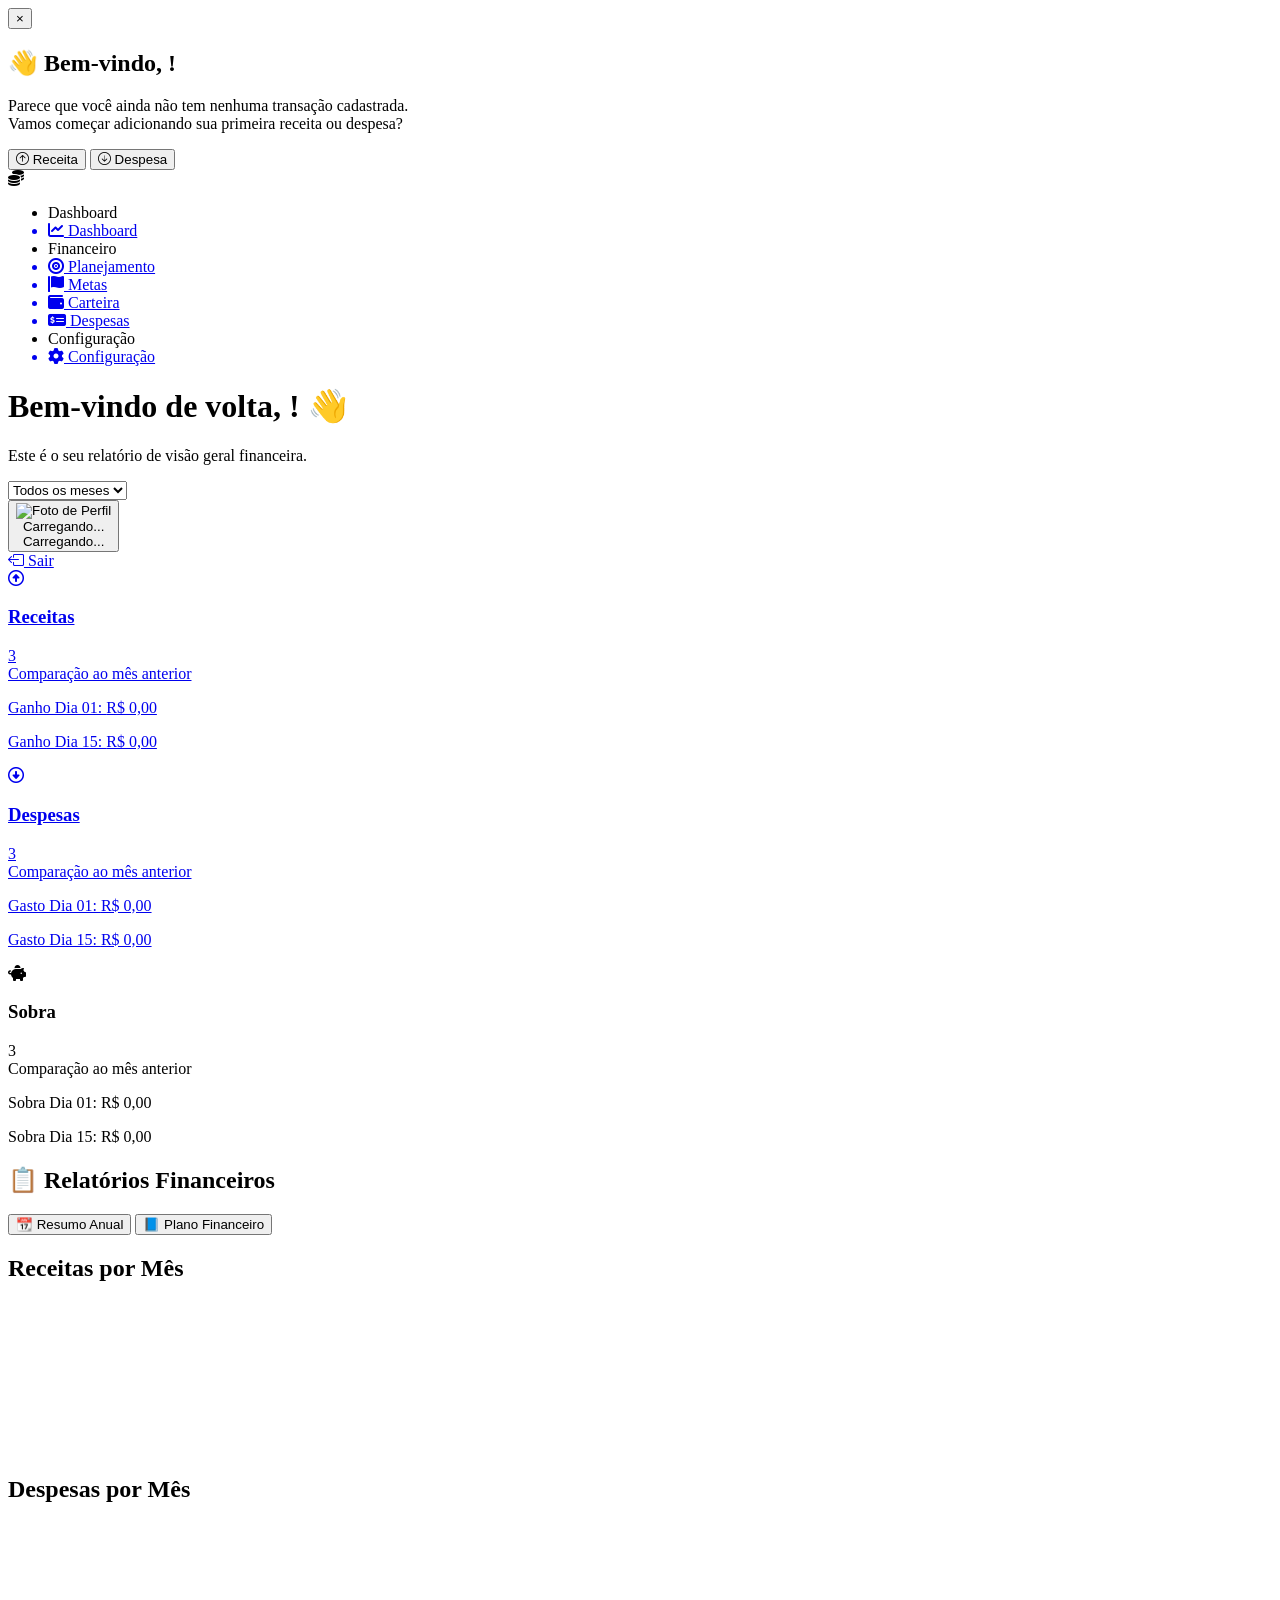
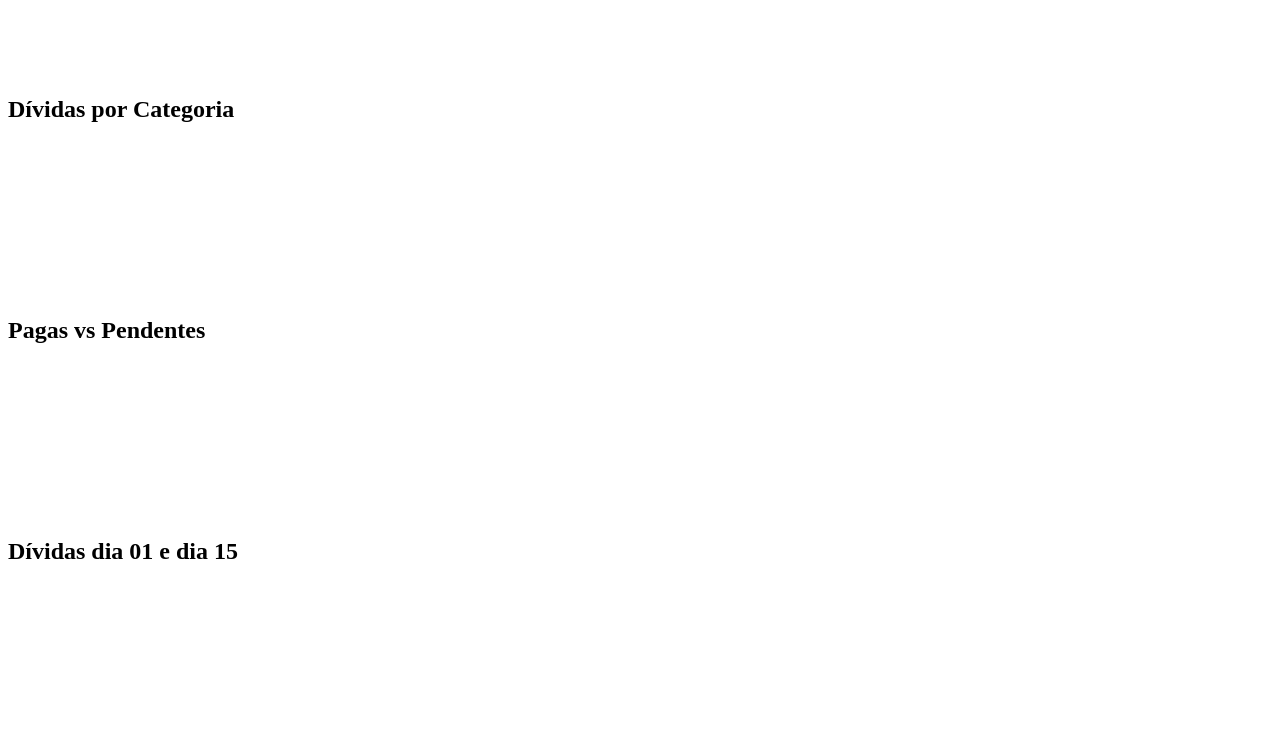
==== dashboard/index.html @ dbe2b2bb "fix: adicionando metas ao sidebar" ====
<!DOCTYPE html>
<html lang="pt-BR">

<head>
  <meta charset="UTF-8" />
  <meta name="viewport" content="width=device-width, initial-scale=1.0" />
  <title>Finance Dashboard</title>
  <script src="https://cdn.tailwindcss.com"></script>
  <script src="https://cdn.jsdelivr.net/npm/chart.js"></script>
  <script src="https://cdn.jsdelivr.net/npm/chartjs-plugin-datalabels"></script>
  <link href="https://cdnjs.cloudflare.com/ajax/libs/font-awesome/6.0.0-beta3/css/all.min.css" rel="stylesheet" />
  <link rel="stylesheet" href="https://cdn.jsdelivr.net/npm/bootstrap-icons@1.10.5/font/bootstrap-icons.css">
  <link rel="icon" type="image/x-icon" href="/images/money.ico" />
  <link rel="stylesheet" href="/style-global.css" />
</head>

<div id="newUserModal" class="fixed inset-0 z-50 flex items-center justify-center bg-black/70 backdrop-blur-sm hidden">
  <div class="bg-zinc-900 p-6 rounded-xl shadow-xl w-full max-w-md text-zinc-200 relative">

    <!-- Botão X para fechar -->
    <button onclick="hideNewUserModal()"
      class="absolute top-3 right-3 text-zinc-400 hover:text-white text-xl font-bold focus:outline-none">
      &times;
    </button>

    <h2 class="text-lg font-bold mb-4">👋 Bem-vindo, <span id="user-modal" class="text-green-400"></span>!</h2>
    <p class="mb-4 text-sm">
      Parece que você ainda não tem nenhuma transação cadastrada.<br>
      Vamos começar adicionando sua primeira receita ou despesa?
    </p>

    <div class="flex justify-center gap-2 mt-4">
      <button onclick="location.href='/receitas/transaction.html'"
        class="px-4 py-2 bg-green-600 text-white rounded hover:bg-green-500"><i class="bi bi-arrow-up-circle"></i>
        Receita</button>
      <button onclick="location.href='/despesas/transaction.html'"
        class="px-4 py-2 bg-red-600 text-white rounded hover:bg-red-500"><i class="bi bi-arrow-down-circle"></i>
        Despesa</button>
    </div>
  </div>
</div>


<body class="bg-zinc-900 text-zinc-200 h-screen grid grid-cols-[auto,1fr]">
  <div id="overlay" class="fixed top-0 left-0 w-full h-full bg-black bg-opacity-50 hidden"></div>

<!--SideBar-->
<div id="sidebar"
  class="flex flex-col items-center bg-zinc-800 h-full w-16 group hover:w-48 transition-all duration-300">
  <div class="p-4">
    <i class="fas fa-coins text-green-500 text-2xl"></i>
  </div>

  <ul class="mt-4 w-full">
    <!-- Seção: Dashboard -->
    <li class="w-full px-4 py-2 hidden group-hover:block text-zinc-500 text-xs uppercase font-semibold">
      Dashboard
    </li>
    <a href="/dashboard/index.html">
      <li class="flex items-center gap-4 p-4 hover:bg-zinc-700 w-full text-green-400 text-sm">
        <i class="fas fa-chart-line text-lg"></i>
        <span class="hidden group-hover:block">Dashboard</span>
      </li>
    </a>

    <!-- Seção: Financeiro -->
    <li class="w-full px-4 py-2 mt-2 hidden group-hover:block text-zinc-500 text-xs uppercase font-semibold">
      Financeiro
    </li>
    <a href="/planejamento/index.html">
      <li class="flex items-center gap-4 p-4 hover:bg-zinc-700 w-full text-zinc-400 text-sm">
        <i class="fas fa-bullseye text-lg"></i>
        <span class="hidden group-hover:block">Planejamento</span>
      </li>
    </a>

    <a href="/metas/index.html">
      <li class="flex items-center gap-4 p-4 hover:bg-zinc-700 w-full text-zinc-400 text-sm">
        <i class="fas fa-flag text-lg"></i>
        <span class="hidden group-hover:block">Metas</span>
      </li>
    </a>

    <a href="/receitas/transaction.html">
      <li class="flex items-center gap-4 p-4 hover:bg-zinc-700 w-full text-zinc-400 text-sm">
        <i class="fas fa-wallet text-lg"></i>
        <span class="hidden group-hover:block">Carteira</span>
      </li>
    </a>

    <a href="/despesas/transaction.html">
      <li class="flex items-center gap-4 p-4 hover:bg-zinc-700 w-full text-zinc-400 text-sm">
        <i class="fas fa-money-check-alt text-lg"></i>
        <span class="hidden group-hover:block">Despesas</span>
      </li>
    </a>

    <!-- Seção: Configuração -->
    <li class="w-full px-4 py-2 mt-2 hidden group-hover:block text-zinc-500 text-xs uppercase font-semibold">
      Configuração
    </li>
    <a href="/configuration/config.html">
      <li class="flex items-center gap-4 p-4 hover:bg-zinc-700 w-full text-zinc-500 text-sm">
        <i class="fas fa-cog text-lg"></i>
        <span class="hidden group-hover:block">Configuração</span>
      </li>
    </a>
  </ul>
</div>

  <!-- Main Content -->
  <div class="flex-1 flex flex-col">
    <header class="bg-zinc-800 flex items-center justify-between px-6 py-4">
      <div class="flex-grow">
        <h1 class="text-2xl font-bold">Bem-vindo de volta, <span id="user-greeting" class="text-green-500"></span>! 👋
        </h1>
        <p>Este é o seu relatório de visão geral financeira.</p>
      </div>

      <select id="monthFilter"
        class="flex space-x-4 mr-2 mt-1 p-2 bg-zinc-900 border border-zinc-700 rounded-md focus:outline-none focus:ring-2 focus:ring-green-500"
        onchange="filterByMonth()">
        <option value="all">Todos os meses</option>
        <option value="0">Janeiro</option>
        <option value="1">Fevereiro</option>
        <option value="2">Março</option>
        <option value="3">Abril</option>
        <option value="4">Maio</option>
        <option value="5">Junho</option>
        <option value="6">Julho</option>
        <option value="7">Agosto</option>
        <option value="8">Setembro</option>
        <option value="9">Outubro</option>
        <option value="10">Novembro</option>
        <option value="11">Dezembro</option>
      </select>

      <!-- Botão do Dropdown -->
      <div class="relative inline-block text-left">
        <button id="dropdownButton"
          class="bg-zinc-900 text-white font-medium py-2 px-4 border border-zinc-700 hover:bg-zinc-800 rounded-md focus:outline-none focus:ring-2 focus:ring-green-500 flex items-center space-x-2">

          <img id="user-photo" src="" alt="Foto de Perfil" class="w-8 h-8 rounded-full hidden" />

          <div class="text-left">
            <div id="user-name" class="text-sm font-medium">Carregando...</div>
            <div id="user-email" class="text-xs text-gray-400">Carregando...</div>
          </div>
        </button>

        <div id="dropdownMenu"
          class="hidden absolute right-0 mt-2 w-48 bg-white border border-gray-300 rounded-md shadow-lg z-50 p-2">
          <a href="#" class="block px-4 py-2 text-gray-700 hover:bg-gray-100" onclick="logout()">
            <i class="bi bi-box-arrow-left"> </i> Sair
          </a>
        </div>
      </div>
    </header>

    <!-- Main section -->
    <main class="flex-1">
      <div class="grid grid-cols-3 gap-4 p-6">
        <!-- Card 1 - Receitas -->
        <a href="/receitas/transaction.html"
          class="bg-zinc-800 text-white rounded-lg p-6 shadow-lg flex flex-col justify-between hover:bg-zinc-700/50 transition-colors">
          <div class="flex items-center">
            <div class="bg-green-900 bg-opacity-25 text-green-500 py-2 px-3 rounded-lg mr-4">
              <i class="fa-regular fa-circle-up text-green-500"></i>
            </div>
            <div>
              <h3 class="text-sm text-zinc-400">Receitas</h3>
              <div class="flex items-center">
                <p id="totalReceitas" class="text-2xl font-bold"></p>
                <div class="relative group inline-block">
                  <span id="badgeReceitas" class="ml-2 text-xs font-semibold px-2 py-0.5 rounded-full hidden">

                    3
                  </span>
                  <div class="absolute bottom-full left-1/2 transform -translate-x-1/2 mb-3
                  bg-black text-white text-sm font-semibold px-4 py-2 rounded
                  opacity-0 group-hover:opacity-100 transition-opacity duration-300
                  whitespace-nowrap z-10
                  after:content-[''] after:absolute after:top-full after:left-1/2 
                  after:-translate-x-1/2 after:border-8 after:border-transparent 
                  after:border-t-black pointer-events-none">
                    Comparação ao mês anterior
                  </div>
                </div>
              </div>
              <small id="diffReceitas" class="text-sm text-zinc-400 ml-1 block mt-2"></small>
            </div>
          </div>

          <div class="mt-4 border-t border-zinc-700 pt-2">
            <p class="text-sm text-zinc-400">Ganho Dia 01: <span id="totalGanhoDia01" class="text-white font-medium">R$
                0,00</span></p>
            <p class="text-sm text-zinc-400">Ganho Dia 15: <span id="totalGanhoDia15" class="text-white font-medium">R$
                0,00</span></p>
          </div>
        </a>

        <!-- Card 2 - Despesas -->
        <a href="/despesas/transaction.html"
          class="bg-zinc-800 text-white rounded-lg p-6 shadow-lg flex flex-col justify-between hover:bg-zinc-700/50 transition-colors">
          <div class="flex items-center">
            <div class="bg-red-900 bg-opacity-25 text-red-500 py-2 px-3 rounded-lg mr-4">
              <i class="fa-regular fa-circle-down text-red-500"></i>
            </div>
            <div>
              <h3 class="text-sm text-zinc-400">Despesas</h3>
              <div class="flex items-center mt-2">
                <p id="totalDespesas" class="text-2xl font-bold"></p>
                <div class="relative group inline-block">
                  <span id="badgeDespesas"
                    class="absolute -top-2 -right-2 bg-red-500 text-white text-xs font-semibold px-1.5 py-0.5 rounded-full hidden">
                    3
                  </span>
                  <div class="absolute bottom-full left-1/2 transform -translate-x-1/2 mb-3
                  bg-black text-white text-sm font-semibold px-4 py-2 rounded
                  opacity-0 group-hover:opacity-100 transition-opacity duration-300
                  whitespace-nowrap z-10
                  after:content-[''] after:absolute after:top-full after:left-1/2 
                  after:-translate-x-1/2 after:border-8 after:border-transparent 
                  after:border-t-black pointer-events-none">
                    Comparação ao mês anterior
                  </div>
                </div>

              </div>
              <small id="diffDespesas" class="text-sm text-zinc-400 ml-1 block mt-2"></small>
            </div>
          </div>

          <div class="mt-4 border-t border-zinc-700 pt-2">
            <p class="text-sm text-zinc-400">Gasto Dia 01: <span id="totalGastoDia01" class="text-white font-medium">R$
                0,00</span></p>
            <p class="text-sm text-zinc-400">Gasto Dia 15: <span id="totalGastoDia15" class="text-white font-medium">R$
                0,00</span></p>
          </div>
        </a>

        <!-- Card 3 - Sobra -->
        <div
          class="bg-zinc-800 text-white rounded-lg p-6 shadow-lg flex flex-col justify-between hover:bg-zinc-700/50 transition-colors cursor-default">
          <div class="flex items-center">
            <div class="bg-zinc-700 bg-opacity-75 py-2 px-3 rounded-lg mr-4">
              <i class="fas fa-piggy-bank text-white text-500"></i>
            </div>
            <div>
              <h3 class="text-sm text-zinc-400">Sobra</h3>
              <div class="flex items-center mt-2">
                <p id="totalSobra" class="text-2xl font-bold"></p>
                <div class="relative group inline-block">
                  <span id="badgeSobra" class="ml-2 text-xs font-semibold px-2 py-0.5 rounded-full hidden">
                    3
                  </span>
                  <div class="absolute bottom-full left-1/2 transform -translate-x-1/2 mb-3
                  bg-black text-white text-sm font-semibold px-4 py-2 rounded
                  opacity-0 group-hover:opacity-100 transition-opacity duration-300
                  whitespace-nowrap z-10
                  after:content-[''] after:absolute after:top-full after:left-1/2 
                  after:-translate-x-1/2 after:border-8 after:border-transparent 
                  after:border-t-black pointer-events-none">
                    Comparação ao mês anterior
                  </div>
                </div>
              </div>
              <small id="diffSobra" class="text-sm text-zinc-400 ml-1 block mt-2"></small>
            </div>
          </div>

          <div class="mt-4 border-t border-zinc-700 pt-2">
            <p class="text-sm text-zinc-400">Sobra Dia 01: <span id="sobraDia01" class="text-white font-medium">R$
                0,00</span></p>
            <p class="text-sm text-zinc-400">Sobra Dia 15: <span id="sobraDia15" class="text-white font-medium">R$
                0,00</span></p>
          </div>
        </div>
      </div>

      <div class="p-6 -mt-6">
        <div id="relatoriosBox" class="bg-zinc-800 p-4 rounded-xl shadow-lg text-sm text-zinc-300 space-y-4">
          <h2 class="text-xl font-bold text-white">📋 Relatórios Financeiros</h2>

          <div class="flex flex-wrap gap-2 mt-2">
            <button onclick="mostrarRelatorio('anual')"
              class="btn-tab px-4 py-2 rounded-lg text-sm font-medium text-zinc-300 bg-zinc-700 hover:bg-zinc-600 transition-all shadow-sm border border-zinc-600">
              📆 Resumo Anual
            </button>

            <button onclick="mostrarRelatorio('plano')"
              class="btn-tab px-4 py-2 rounded-lg text-sm font-medium text-zinc-300 bg-zinc-700 hover:bg-zinc-600 transition-all shadow-sm border border-zinc-600">
              📘 Plano Financeiro
            </button>
          </div>

          <!-- Seções ocultas por padrão -->
          <div id="relatorioDetalhado" class="tab-content hidden"></div>
          <div id="resumoAnual" class="tab-content hidden"></div>
          <div id="planoFinanceiro" class="tab-content hidden"></div>
        </div>
      </div>

      <div class="grid grid-cols-2 gap-4 p-6 text-zinc-200 -mt-6">
        <div class="bg-zinc-800 rounded-lg p-4 shadow-lg">
          <h2 class="text-xl font-semibold text-zinc-300 mb-4">
            Receitas por Mês
          </h2>
          <canvas id="monthlyIncomeChart"></canvas>
        </div>
        <div class="bg-zinc-800 rounded-lg p-4 shadow-lg">
          <h2 class="text-xl font-semibold text-zinc-300 mb-4">
            Despesas por Mês
          </h2>
          <canvas id="monthlyExpensesChart"></canvas>
        </div>
      </div>

      <div class="grid grid-cols-4 gap-4 p-6 text-zinc-200 -mt-6">
        <!-- Dívidas por Categoria -->
        <div class="bg-zinc-800 rounded-lg p-4 shadow-lg col-span-2">
          <h2 class="text-xl font-semibold text-zinc-300 mb-4">
            Dívidas por Categoria
          </h2>
          <canvas id="categoriesChart"></canvas>
        </div>

        <!-- Pagas vs Pendentes -->
        <div class="bg-zinc-800 rounded-lg p-4 shadow-lg">
          <h2 class="text-xl font-semibold text-zinc-300 mb-4">
            Pagas vs Pendentes
          </h2>
          <canvas id="paidVsPendingChart"></canvas>
        </div>

        <!-- Dívidas dia 01 e dia 15 -->
        <div class="bg-zinc-800 rounded-lg p-4 shadow-lg">
          <h2 class="text-xl font-semibold text-zinc-300 mb-4">
            Dívidas dia 01 e dia 15
          </h2>
          <canvas id="fixedVsInstallmentsChart"></canvas>
        </div>
      </div>
    </main>
  </div>

  <script src="https://www.gstatic.com/firebasejs/9.6.7/firebase-app-compat.js"></script>
  <script src="https://www.gstatic.com/firebasejs/9.6.7/firebase-auth-compat.js"></script>
  <script src="https://www.gstatic.com/firebasejs/9.6.7/firebase-firestore-compat.js"></script>
  <script src="/firebase-init.js"></script>

  <script src="/dashboard/dashboard.js"></script>
  <script src="/loading.js"></script>
  <script src="/dashboard/charts.js"></script>
</body>

</html>
---- style-global.css ----
/* Garantir transições suaves */
#formSidebar {
  transition: width 0.3s ease-in-out, visibility 0.3s ease-in-out;
  z-index: 20;
}

#overlay {
    backdrop-filter: blur(5px);
    z-index: 10;
}

#deleteModal {
  backdrop-filter: blur(5px);
  z-index: 1000;
}

.form-open {
  width: 400px;
  visibility: visible;
  transition: width 0.3s ease, visibility 0.3s ease;
}

.form-closed {
  width: 0px;
  visibility: hidden;
  transition: width 0.3s ease, visibility 0.3s ease;
}

/* Cursor pointer e impedir seleção */
table td {
  cursor: pointer;
  user-select: none;
}

/* Efeito ao passar o mouse */
table tr:hover {
  background-color: rgba(0, 0, 0, 0.1); /* Cor leve ao passar o mouse */
}

.is-Paid{
  background-color: rgba(0, 0, 0, 0.1);
  color: #474747;
}

.is-Paid:hover {
  background-color: rgba(0, 0, 0, 0.1);
}


.loading {
  background-color: rgba(0, 0, 0, 0.5);
  position: fixed;
  width: 100%;
  height: 100%;
  top: 0;
  left: 0;
  display: flex;
  justify-content: center;
  align-items: center;
  z-index: 1000;
}

.loader-circle {
  width: 50px;
  height: 50px;
  border-radius: 50%;
  border: 10px solid #27272A;
  border-top-color: #22c55e ;
  animation: loader-circle 1s linear infinite;
}

@keyframes loader-circle {
  0% {
      transform: rotate(0);
  }
  100% {
      transform: rotate(360deg);
  }
}

/* Estilo da página principal */
#content {
  padding: 20px;
  font-family: Arial, sans-serif;
}

input[type="month"]::-webkit-calendar-picker-indicator {
  filter: invert(1);
}

input[type="date"]::-webkit-calendar-picker-indicator {
  filter: invert(1);
}
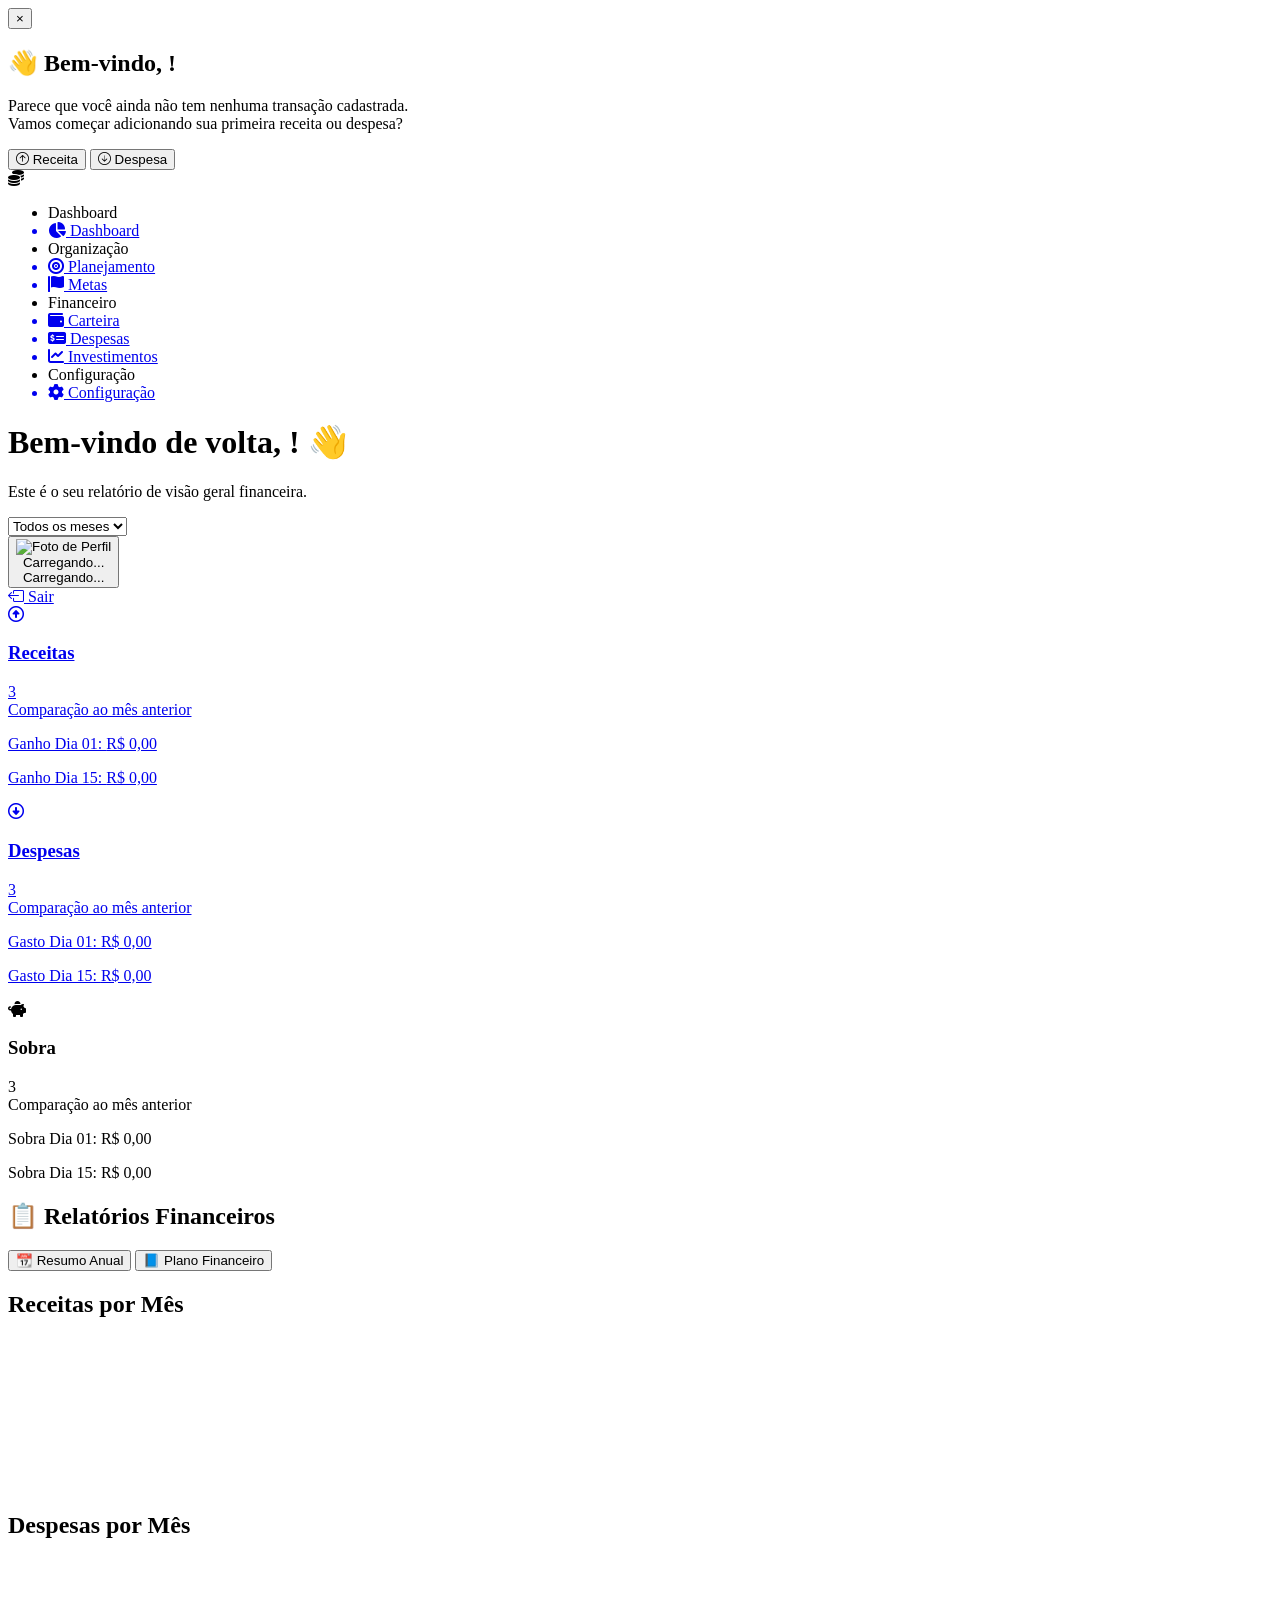
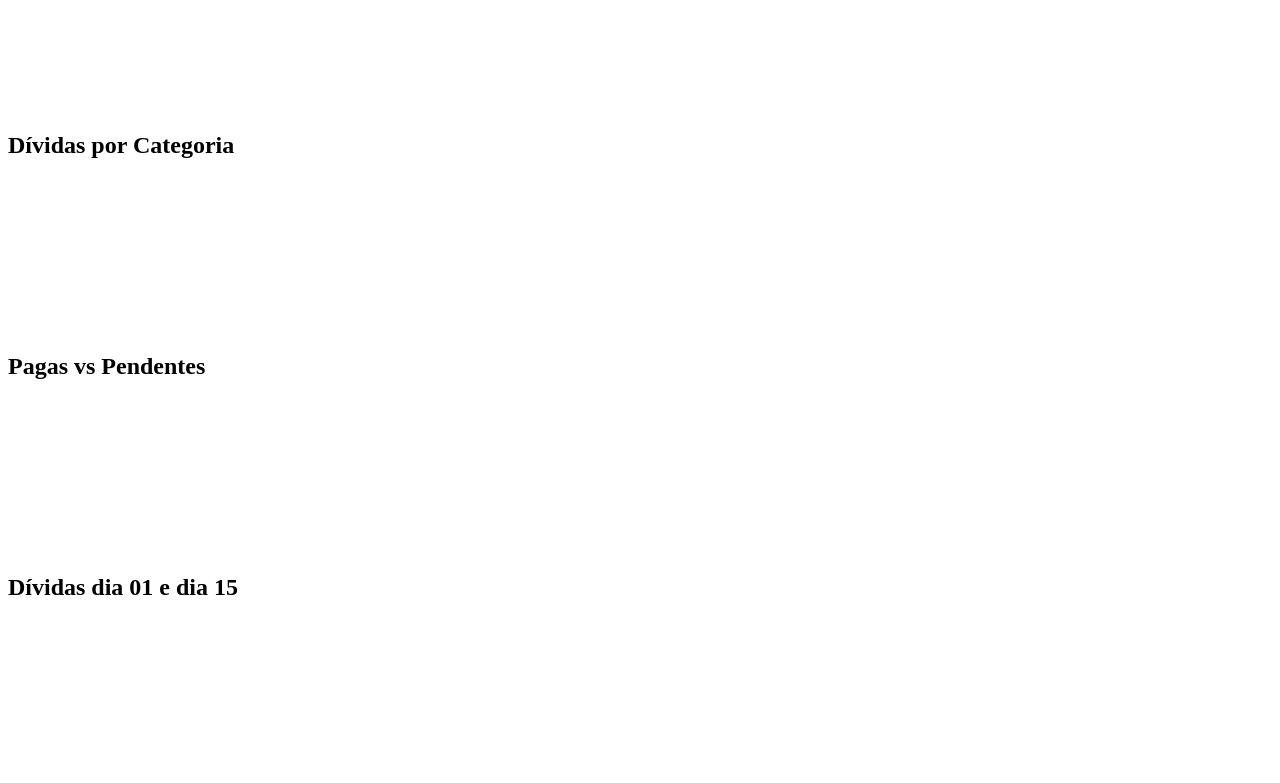
==== commit 6c87b10c: "feat: pagina de investimentos" ====
--- a/dashboard/index.html
+++ b/dashboard/index.html
@@ -44,70 +44,80 @@
 <body class="bg-zinc-900 text-zinc-200 h-screen grid grid-cols-[auto,1fr]">
   <div id="overlay" class="fixed top-0 left-0 w-full h-full bg-black bg-opacity-50 hidden"></div>
 
-<!--SideBar-->
-<div id="sidebar"
-  class="flex flex-col items-center bg-zinc-800 h-full w-16 group hover:w-48 transition-all duration-300">
-  <div class="p-4">
-    <i class="fas fa-coins text-green-500 text-2xl"></i>
+  <!--SideBar-->
+  <div id="sidebar"
+    class="flex flex-col items-center bg-zinc-800 h-full w-16 group hover:w-48 transition-all duration-300">
+    <div class="p-4">
+      <i class="fas fa-coins text-green-500 text-2xl"></i>
+    </div>
+
+    <ul class="mt-4 w-full">
+      <!-- Seção: Dashboard -->
+      <li class="w-full px-4 py-2 hidden group-hover:block text-zinc-500 text-xs uppercase font-semibold">
+        Dashboard
+      </li>
+      <a href="/dashboard/index.html">
+        <li class="flex items-center gap-4 p-4 hover:bg-zinc-700 w-full text-green-400 text-sm">
+          <i class="fas fa-chart-pie text-lg"></i>
+          <span class="hidden group-hover:block">Dashboard</span>
+        </li>
+      </a>
+
+      <!-- Seção: Financeiro -->
+      <li class="w-full px-4 py-2 mt-2 hidden group-hover:block text-zinc-500 text-xs uppercase font-semibold">
+        Organização
+      </li>
+      <a href="/planejamento/index.html">
+        <li class="flex items-center gap-4 p-4 hover:bg-zinc-700 w-full text-zinc-400 text-sm">
+          <i class="fas fa-bullseye text-lg"></i>
+          <span class="hidden group-hover:block">Planejamento</span>
+        </li>
+      </a>
+
+      <a href="/metas/index.html">
+        <li class="flex items-center gap-4 p-4 hover:bg-zinc-700 w-full text-zinc-400 text-sm">
+          <i class="fas fa-flag text-lg"></i>
+          <span class="hidden group-hover:block">Metas</span>
+        </li>
+      </a>
+
+      <li class="w-full px-4 py-2 mt-2 hidden group-hover:block text-zinc-500 text-xs uppercase font-semibold">
+        Financeiro
+      </li>
+      <a href="/receitas/transaction.html">
+        <li class="flex items-center gap-4 p-4 hover:bg-zinc-700 w-full text-zinc-400 text-sm">
+          <i class="fas fa-wallet text-lg"></i>
+          <span class="hidden group-hover:block">Carteira</span>
+        </li>
+      </a>
+
+      <a href="/despesas/transaction.html">
+        <li class="flex items-center gap-4 p-4 hover:bg-zinc-700 w-full text-zinc-400 text-sm">
+          <i class="fas fa-money-check-alt text-lg"></i>
+          <span class="hidden group-hover:block">Despesas</span>
+        </li>
+      </a>
+
+      <!-- Novo item: Investimentos -->
+      <a href="/investimento/index.html">
+        <li class="flex items-center gap-4 p-4 hover:bg-zinc-700 w-full text-zinc-400 text-sm">
+          <i class="fas fa-chart-line text-lg"></i>
+          <span class="hidden group-hover:block">Investimentos</span>
+        </li>
+      </a>
+
+      <!-- Seção: Configuração -->
+      <li class="w-full px-4 py-2 mt-2 hidden group-hover:block text-zinc-500 text-xs uppercase font-semibold">
+        Configuração
+      </li>
+      <a href="/configuration/config.html">
+        <li class="flex items-center gap-4 p-4 hover:bg-zinc-700 w-full text-zinc-500 text-sm">
+          <i class="fas fa-cog text-lg"></i>
+          <span class="hidden group-hover:block">Configuração</span>
+        </li>
+      </a>
+    </ul>
   </div>
-
-  <ul class="mt-4 w-full">
-    <!-- Seção: Dashboard -->
-    <li class="w-full px-4 py-2 hidden group-hover:block text-zinc-500 text-xs uppercase font-semibold">
-      Dashboard
-    </li>
-    <a href="/dashboard/index.html">
-      <li class="flex items-center gap-4 p-4 hover:bg-zinc-700 w-full text-green-400 text-sm">
-        <i class="fas fa-chart-line text-lg"></i>
-        <span class="hidden group-hover:block">Dashboard</span>
-      </li>
-    </a>
-
-    <!-- Seção: Financeiro -->
-    <li class="w-full px-4 py-2 mt-2 hidden group-hover:block text-zinc-500 text-xs uppercase font-semibold">
-      Financeiro
-    </li>
-    <a href="/planejamento/index.html">
-      <li class="flex items-center gap-4 p-4 hover:bg-zinc-700 w-full text-zinc-400 text-sm">
-        <i class="fas fa-bullseye text-lg"></i>
-        <span class="hidden group-hover:block">Planejamento</span>
-      </li>
-    </a>
-
-    <a href="/metas/index.html">
-      <li class="flex items-center gap-4 p-4 hover:bg-zinc-700 w-full text-zinc-400 text-sm">
-        <i class="fas fa-flag text-lg"></i>
-        <span class="hidden group-hover:block">Metas</span>
-      </li>
-    </a>
-
-    <a href="/receitas/transaction.html">
-      <li class="flex items-center gap-4 p-4 hover:bg-zinc-700 w-full text-zinc-400 text-sm">
-        <i class="fas fa-wallet text-lg"></i>
-        <span class="hidden group-hover:block">Carteira</span>
-      </li>
-    </a>
-
-    <a href="/despesas/transaction.html">
-      <li class="flex items-center gap-4 p-4 hover:bg-zinc-700 w-full text-zinc-400 text-sm">
-        <i class="fas fa-money-check-alt text-lg"></i>
-        <span class="hidden group-hover:block">Despesas</span>
-      </li>
-    </a>
-
-    <!-- Seção: Configuração -->
-    <li class="w-full px-4 py-2 mt-2 hidden group-hover:block text-zinc-500 text-xs uppercase font-semibold">
-      Configuração
-    </li>
-    <a href="/configuration/config.html">
-      <li class="flex items-center gap-4 p-4 hover:bg-zinc-700 w-full text-zinc-500 text-sm">
-        <i class="fas fa-cog text-lg"></i>
-        <span class="hidden group-hover:block">Configuração</span>
-      </li>
-    </a>
-  </ul>
-</div>
-
   <!-- Main Content -->
   <div class="flex-1 flex flex-col">
     <header class="bg-zinc-800 flex items-center justify-between px-6 py-4">
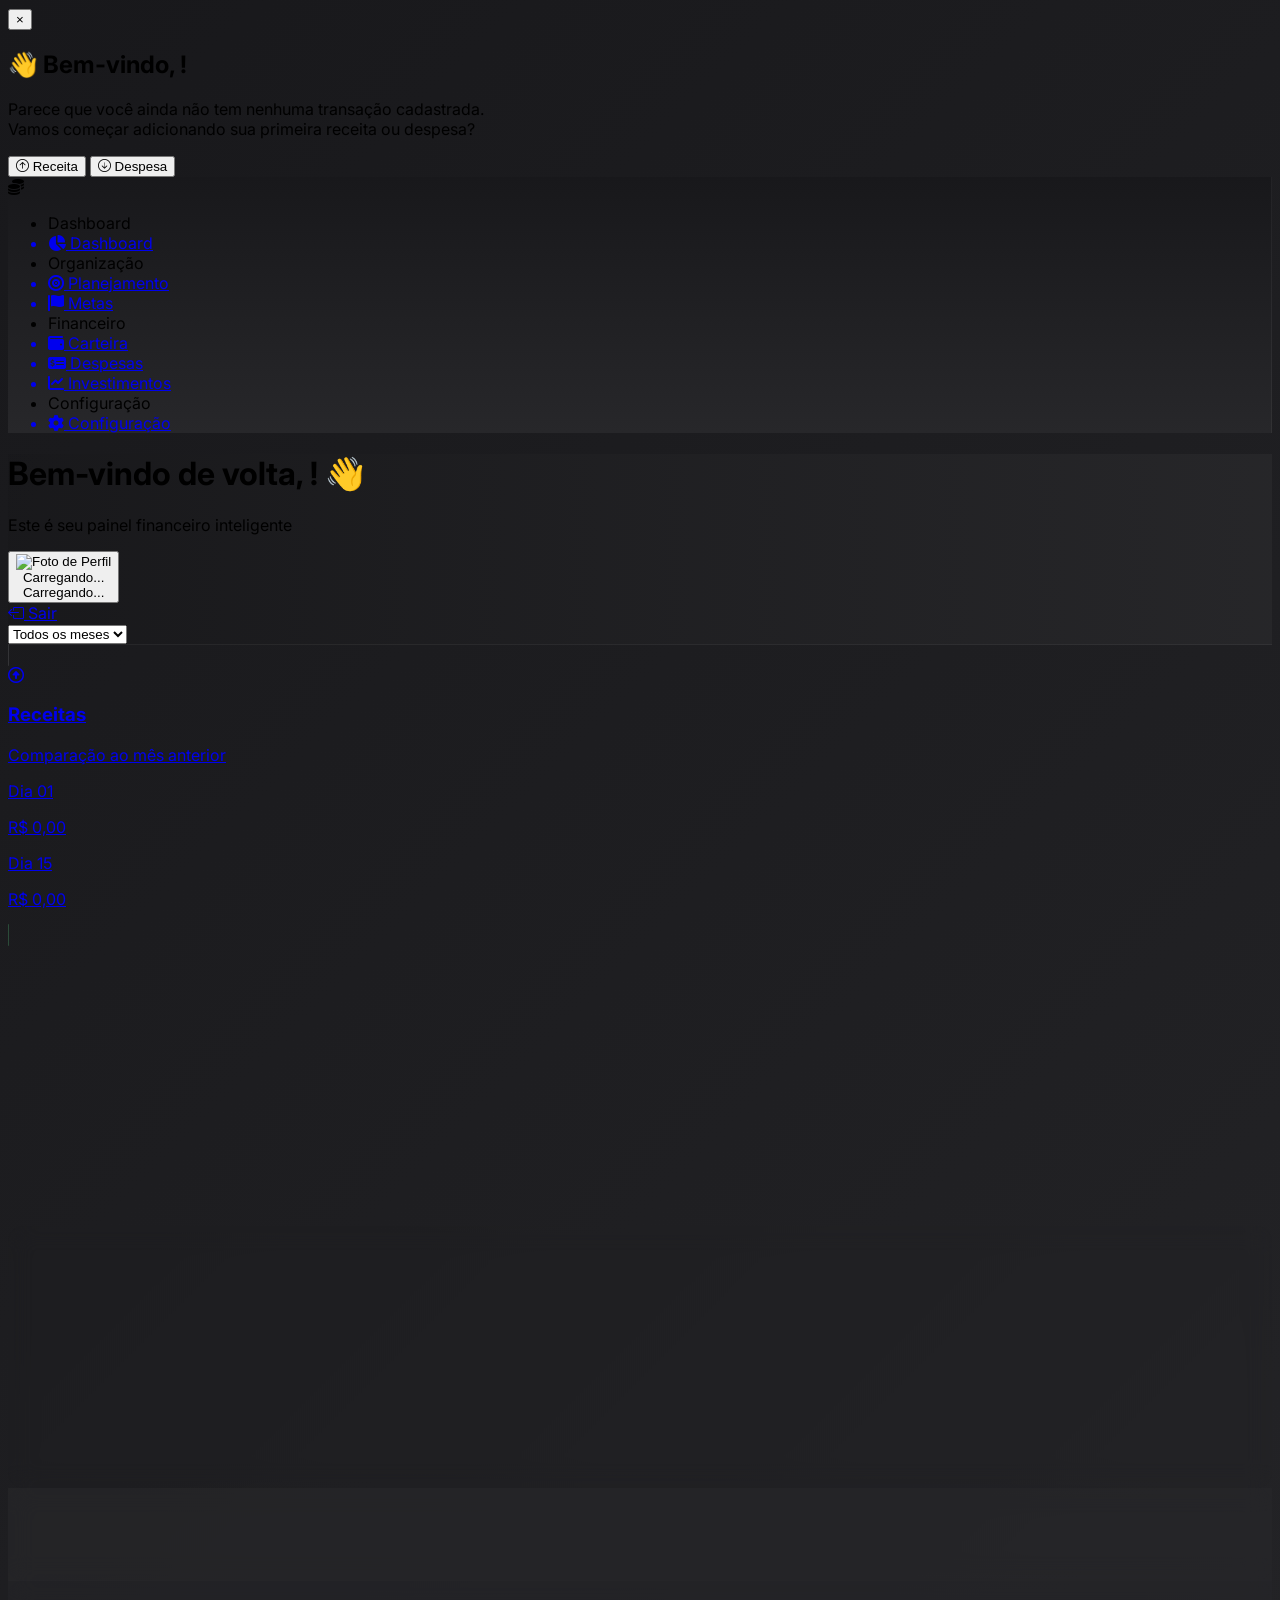
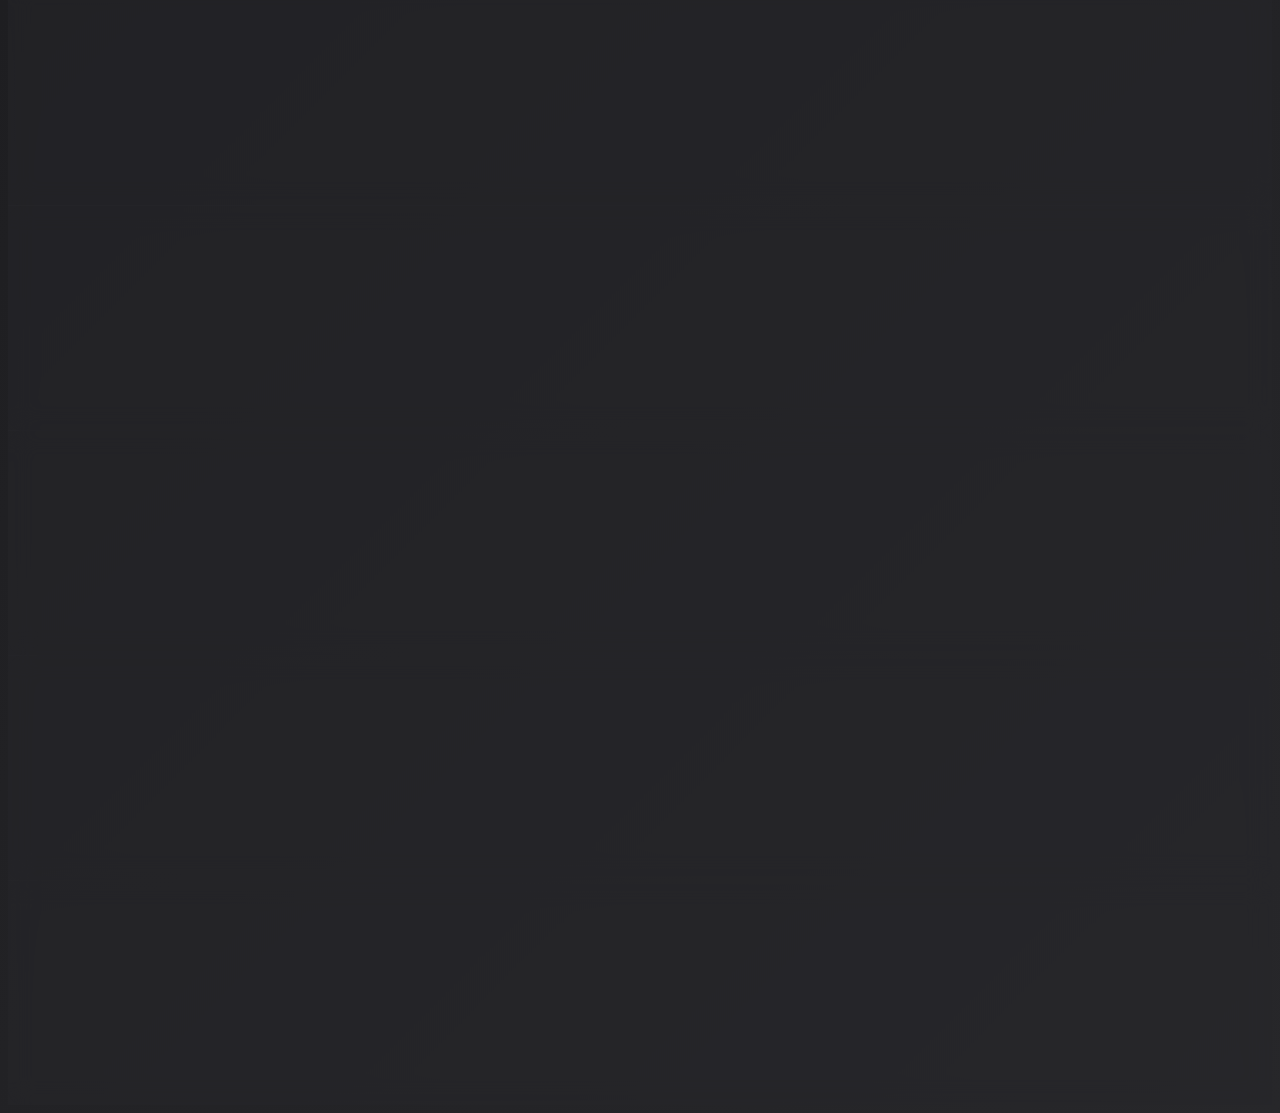
==== commit 033e69ed: "feat: novos estilos e funcionalidades dashboard e metas" ====
--- a/dashboard/index.html
+++ b/dashboard/index.html
@@ -6,18 +6,50 @@
   <meta name="viewport" content="width=device-width, initial-scale=1.0" />
   <title>Finance Dashboard</title>
   <script src="https://cdn.tailwindcss.com"></script>
+  <script>
+    tailwind.config = {
+      theme: {
+        extend: {
+          animation: {
+            'fade-in': 'fadeIn 0.5s ease-out',
+            'float': 'float 3s ease-in-out infinite',
+            'pulse-slow': 'pulse 3s cubic-bezier(0.4, 0, 0.6, 1) infinite'
+          },
+          keyframes: {
+            fadeIn: {
+              '0%': {
+                opacity: 0,
+                transform: 'translateY(10px)'
+              },
+              '100%': {
+                opacity: 1,
+                transform: 'translateY(0)'
+              }
+            },
+            float: {
+              '0%, 100%': {
+                transform: 'translateY(0)'
+              },
+              '50%': {
+                transform: 'translateY(-8px)'
+              }
+            }
+          }
+        }
+      }
+    }
+  </script>
   <script src="https://cdn.jsdelivr.net/npm/chart.js"></script>
   <script src="https://cdn.jsdelivr.net/npm/chartjs-plugin-datalabels"></script>
   <link href="https://cdnjs.cloudflare.com/ajax/libs/font-awesome/6.0.0-beta3/css/all.min.css" rel="stylesheet" />
   <link rel="stylesheet" href="https://cdn.jsdelivr.net/npm/bootstrap-icons@1.10.5/font/bootstrap-icons.css">
   <link rel="icon" type="image/x-icon" href="/images/money.ico" />
   <link rel="stylesheet" href="/style-global.css" />
+  <link rel="stylesheet" href="/dashboard/dashboard.css" />
 </head>
-
-<div id="newUserModal" class="fixed inset-0 z-50 flex items-center justify-center bg-black/70 backdrop-blur-sm hidden">
-  <div class="bg-zinc-900 p-6 rounded-xl shadow-xl w-full max-w-md text-zinc-200 relative">
-
-    <!-- Botão X para fechar -->
+<div id="newUserModal"
+  class="fixed inset-0 z-50 flex items-center justify-center bg-black/70 backdrop-blur-sm hidden">
+  <div class="bg-zinc-800 p-6 rounded-xl shadow-xl w-full max-w-md text-zinc-200 relative">
     <button onclick="hideNewUserModal()"
       class="absolute top-3 right-3 text-zinc-400 hover:text-white text-xl font-bold focus:outline-none">
       &times;
@@ -31,51 +63,47 @@
 
     <div class="flex justify-center gap-2 mt-4">
       <button onclick="location.href='/receitas/transaction.html'"
-        class="px-4 py-2 bg-green-600 text-white rounded hover:bg-green-500"><i class="bi bi-arrow-up-circle"></i>
-        Receita</button>
+        class="px-4 py-2 bg-green-600 text-white rounded-lg hover:bg-green-500 transition-all flex items-center">
+        <i class="bi bi-arrow-up-circle mr-2"></i> Receita
+      </button>
       <button onclick="location.href='/despesas/transaction.html'"
-        class="px-4 py-2 bg-red-600 text-white rounded hover:bg-red-500"><i class="bi bi-arrow-down-circle"></i>
-        Despesa</button>
+        class="px-4 py-2 bg-red-600 text-white rounded-lg hover:bg-red-500 transition-all flex items-center">
+        <i class="bi bi-arrow-down-circle mr-2"></i> Despesa
+      </button>
     </div>
   </div>
 </div>
-
-
-<body class="bg-zinc-900 text-zinc-200 h-screen grid grid-cols-[auto,1fr]">
+<body class="bg-zinc-900 text-zinc-200 h-screen grid grid-cols-[auto,1fr]"> 
   <div id="overlay" class="fixed top-0 left-0 w-full h-full bg-black bg-opacity-50 hidden"></div>
 
-  <!--SideBar-->
-  <div id="sidebar"
-    class="flex flex-col items-center bg-zinc-800 h-full w-16 group hover:w-48 transition-all duration-300">
-    <div class="p-4">
-      <i class="fas fa-coins text-green-500 text-2xl"></i>
+  <div id="sidebar" class="sidebar flex flex-col items-center h-full w-16 group hover:w-52 transition-all duration-300">
+    <div class="p-4 mt-2">
+      <i class="fas fa-coins text-green-400 text-2xl animate-float"></i>
     </div>
 
     <ul class="mt-4 w-full">
-      <!-- Seção: Dashboard -->
       <li class="w-full px-4 py-2 hidden group-hover:block text-zinc-500 text-xs uppercase font-semibold">
         Dashboard
       </li>
       <a href="/dashboard/index.html">
-        <li class="flex items-center gap-4 p-4 hover:bg-zinc-700 w-full text-green-400 text-sm">
+        <li class="flex items-center gap-4 p-4 hover:bg-zinc-700/50 w-full text-green-400 text-sm">
           <i class="fas fa-chart-pie text-lg"></i>
           <span class="hidden group-hover:block">Dashboard</span>
         </li>
       </a>
 
-      <!-- Seção: Financeiro -->
       <li class="w-full px-4 py-2 mt-2 hidden group-hover:block text-zinc-500 text-xs uppercase font-semibold">
         Organização
       </li>
       <a href="/planejamento/index.html">
-        <li class="flex items-center gap-4 p-4 hover:bg-zinc-700 w-full text-zinc-400 text-sm">
+        <li class="flex items-center gap-4 p-4 hover:bg-zinc-700/50 w-full text-zinc-400 text-sm">
           <i class="fas fa-bullseye text-lg"></i>
           <span class="hidden group-hover:block">Planejamento</span>
         </li>
       </a>
 
       <a href="/metas/index.html">
-        <li class="flex items-center gap-4 p-4 hover:bg-zinc-700 w-full text-zinc-400 text-sm">
+        <li class="flex items-center gap-4 p-4 hover:bg-zinc-700/50 w-full text-zinc-400 text-sm">
           <i class="fas fa-flag text-lg"></i>
           <span class="hidden group-hover:block">Metas</span>
         </li>
@@ -85,270 +113,265 @@
         Financeiro
       </li>
       <a href="/receitas/transaction.html">
-        <li class="flex items-center gap-4 p-4 hover:bg-zinc-700 w-full text-zinc-400 text-sm">
+        <li class="flex items-center gap-4 p-4 hover:bg-zinc-700/50 w-full text-zinc-400 text-sm">
           <i class="fas fa-wallet text-lg"></i>
           <span class="hidden group-hover:block">Carteira</span>
         </li>
       </a>
 
       <a href="/despesas/transaction.html">
-        <li class="flex items-center gap-4 p-4 hover:bg-zinc-700 w-full text-zinc-400 text-sm">
+        <li class="flex items-center gap-4 p-4 hover:bg-zinc-700/50 w-full text-zinc-400 text-sm">
           <i class="fas fa-money-check-alt text-lg"></i>
           <span class="hidden group-hover:block">Despesas</span>
         </li>
       </a>
 
-      <!-- Novo item: Investimentos -->
       <a href="/investimento/index.html">
-        <li class="flex items-center gap-4 p-4 hover:bg-zinc-700 w-full text-zinc-400 text-sm">
+        <li class="flex items-center gap-4 p-4 hover:bg-zinc-700/50 w-full text-zinc-400 text-sm">
           <i class="fas fa-chart-line text-lg"></i>
           <span class="hidden group-hover:block">Investimentos</span>
         </li>
       </a>
 
-      <!-- Seção: Configuração -->
       <li class="w-full px-4 py-2 mt-2 hidden group-hover:block text-zinc-500 text-xs uppercase font-semibold">
         Configuração
       </li>
       <a href="/configuration/config.html">
-        <li class="flex items-center gap-4 p-4 hover:bg-zinc-700 w-full text-zinc-500 text-sm">
+        <li class="flex items-center gap-4 p-4 hover:bg-zinc-700/50 w-full text-zinc-500 text-sm">
           <i class="fas fa-cog text-lg"></i>
           <span class="hidden group-hover:block">Configuração</span>
         </li>
       </a>
     </ul>
   </div>
-  <!-- Main Content -->
-  <div class="flex-1 flex flex-col">
-    <header class="bg-zinc-800 flex items-center justify-between px-6 py-4">
-      <div class="flex-grow">
-        <h1 class="text-2xl font-bold">Bem-vindo de volta, <span id="user-greeting" class="text-green-500"></span>! 👋
+
+  <div class="flex-1 flex flex-col overflow-hidden">
+    <header class="dashboard-header flex flex-col md:flex-row items-start md:items-center justify-between px-4 md:px-6 py-4">
+      <div class="flex-grow mb-4 md:mb-0">
+        <h1 class="text-xl md:text-2xl font-bold">Bem-vindo de volta, <span id="user-greeting" class="highlight-text"></span>! 👋
         </h1>
-        <p>Este é o seu relatório de visão geral financeira.</p>
-      </div>
-
-      <select id="monthFilter"
-        class="flex space-x-4 mr-2 mt-1 p-2 bg-zinc-900 border border-zinc-700 rounded-md focus:outline-none focus:ring-2 focus:ring-green-500"
-        onchange="filterByMonth()">
-        <option value="all">Todos os meses</option>
-        <option value="0">Janeiro</option>
-        <option value="1">Fevereiro</option>
-        <option value="2">Março</option>
-        <option value="3">Abril</option>
-        <option value="4">Maio</option>
-        <option value="5">Junho</option>
-        <option value="6">Julho</option>
-        <option value="7">Agosto</option>
-        <option value="8">Setembro</option>
-        <option value="9">Outubro</option>
-        <option value="10">Novembro</option>
-        <option value="11">Dezembro</option>
-      </select>
-
-      <!-- Botão do Dropdown -->
-      <div class="relative inline-block text-left">
-        <button id="dropdownButton"
-          class="bg-zinc-900 text-white font-medium py-2 px-4 border border-zinc-700 hover:bg-zinc-800 rounded-md focus:outline-none focus:ring-2 focus:ring-green-500 flex items-center space-x-2">
-
-          <img id="user-photo" src="" alt="Foto de Perfil" class="w-8 h-8 rounded-full hidden" />
-
-          <div class="text-left">
-            <div id="user-name" class="text-sm font-medium">Carregando...</div>
-            <div id="user-email" class="text-xs text-gray-400">Carregando...</div>
+        <p class="text-zinc-400 text-sm md:text-base hidden md:block">Este é seu painel financeiro inteligente</p> </div>
+
+      <div class="flex flex-col md:flex-row items-center gap-3 w-full md:w-auto">
+        <div class="relative inline-block text-left w-full md:w-auto">
+          <button id="dropdownButton"
+            class="bg-zinc-800 text-white font-medium py-2 px-4 border border-zinc-700 hover:bg-zinc-700 rounded-lg focus:outline-none focus:ring-2 focus:ring-green-500 flex items-center justify-center md:justify-start space-x-2 w-full">
+            <img id="user-photo" src="" alt="Foto de Perfil" class="w-8 h-8 rounded-full hidden md:block" /> <div class="text-left md:block"> <div id="user-name" class="text-sm font-medium">Carregando...</div>
+              <div id="user-email" class="text-xs text-zinc-400">Carregando...</div>
+            </div>
+            </button>
+
+          <div id="dropdownMenu"
+            class="hidden absolute right-0 mt-2 w-48 bg-zinc-800 border border-zinc-700 rounded-lg shadow-lg z-50 py-2">
+            <a href="#" class="block px-4 py-2 text-zinc-200 hover:bg-zinc-700/50" onclick="logout()">
+              <i class="bi bi-box-arrow-left mr-2"></i> Sair
+            </a>
           </div>
-        </button>
-
-        <div id="dropdownMenu"
-          class="hidden absolute right-0 mt-2 w-48 bg-white border border-gray-300 rounded-md shadow-lg z-50 p-2">
-          <a href="#" class="block px-4 py-2 text-gray-700 hover:bg-gray-100" onclick="logout()">
-            <i class="bi bi-box-arrow-left"> </i> Sair
-          </a>
-        </div>
+        </div>
+                <select id="monthFilter"
+          class="bg-zinc-800 border border-zinc-700 rounded-lg px-3 py-2 text-sm focus:outline-none focus:ring-2 focus:ring-green-500 w-full md:w-auto"
+          onchange="filterByMonth()">
+          <option value="all">Todos os meses</option>
+          <option value="0">Janeiro</option>
+          <option value="1">Fevereiro</option>
+          <option value="2">Março</option>
+          <option value="3">Abril</option>
+          <option value="4">Maio</option>
+          <option value="5">Junho</option>
+          <option value="6">Julho</option>
+          <option value="7">Agosto</option>
+          <option value="8">Setembro</option>
+          <option value="9">Outubro</option>
+          <option value="10">Novembro</option>
+          <option value="11">Dezembro</option>
+        </select>
       </div>
     </header>
 
-    <!-- Main section -->
-    <main class="flex-1">
-      <div class="grid grid-cols-3 gap-4 p-6">
-        <!-- Card 1 - Receitas -->
-        <a href="/receitas/transaction.html"
-          class="bg-zinc-800 text-white rounded-lg p-6 shadow-lg flex flex-col justify-between hover:bg-zinc-700/50 transition-colors">
-          <div class="flex items-center">
-            <div class="bg-green-900 bg-opacity-25 text-green-500 py-2 px-3 rounded-lg mr-4">
-              <i class="fa-regular fa-circle-up text-green-500"></i>
-            </div>
-            <div>
-              <h3 class="text-sm text-zinc-400">Receitas</h3>
-              <div class="flex items-center">
-                <p id="totalReceitas" class="text-2xl font-bold"></p>
-                <div class="relative group inline-block">
-                  <span id="badgeReceitas" class="ml-2 text-xs font-semibold px-2 py-0.5 rounded-full hidden">
-
-                    3
-                  </span>
-                  <div class="absolute bottom-full left-1/2 transform -translate-x-1/2 mb-3
-                  bg-black text-white text-sm font-semibold px-4 py-2 rounded
-                  opacity-0 group-hover:opacity-100 transition-opacity duration-300
-                  whitespace-nowrap z-10
-                  after:content-[''] after:absolute after:top-full after:left-1/2 
-                  after:-translate-x-1/2 after:border-8 after:border-transparent 
-                  after:border-t-black pointer-events-none">
-                    Comparação ao mês anterior
+    <main class="flex-1 overflow-y-auto p-4 md:p-6">
+      <div class="grid grid-cols-1 md:grid-cols-2 lg:grid-cols-3 gap-4 md:gap-5 mb-6">
+        <a href="/receitas/transaction.html" class="glass-card card-receita animate-fade-in">
+          <div class="p-4 md:p-5 flex flex-col justify-between h-full">
+            <div class="flex items-start">
+              <div class="bg-green-900/30 p-2 md:p-3 rounded-lg mr-3 md:mr-4 animate-float">
+                <i class="fa-regular fa-circle-up text-lg md:text-xl text-green-400"></i>
+              </div>
+              <div>
+                <h3 class="text-xs md:text-sm text-zinc-300">Receitas</h3>
+                <div class="flex items-center mt-1">
+                  <p id="totalReceitas" class="text-xl md:text-2xl font-bold text-white"></p>
+                  <div class="relative group ml-2">
+                    <span id="badgeReceitas" class="text-xs font-semibold px-2 py-1 rounded-full hidden"></span>
+                    <div class="absolute bottom-full left-1/2 transform -translate-x-1/2 mb-3
+                                bg-black text-white text-sm font-semibold px-4 py-2 rounded
+                                opacity-0 group-hover:opacity-100 transition-opacity duration-300
+                                whitespace-nowrap z-10
+                                after:content-[''] after:absolute after:top-full after:left-1/2 
+                                after:-translate-x-1/2 after:border-8 after:border-transparent 
+                                after:border-t-black pointer-events-none">
+                      Comparação ao mês anterior
+                    </div>
                   </div>
                 </div>
-              </div>
-              <small id="diffReceitas" class="text-sm text-zinc-400 ml-1 block mt-2"></small>
-            </div>
-          </div>
-
-          <div class="mt-4 border-t border-zinc-700 pt-2">
-            <p class="text-sm text-zinc-400">Ganho Dia 01: <span id="totalGanhoDia01" class="text-white font-medium">R$
-                0,00</span></p>
-            <p class="text-sm text-zinc-400">Ganho Dia 15: <span id="totalGanhoDia15" class="text-white font-medium">R$
-                0,00</span></p>
+                <small id="diffReceitas" class="text-xs text-green-300 block mt-1"></small>
+              </div>
+            </div>
+            <div class="mt-3 md:mt-4 pt-2 md:pt-3 border-t border-white/10">
+              <div class="grid grid-cols-2 gap-2 md:gap-3">
+                <div>
+                  <p class="text-xs text-zinc-400">Dia 01</p>
+                  <p id="totalGanhoDia01" class="text-sm font-medium text-white">R$ 0,00</p>
+                </div>
+                <div>
+                  <p class="text-xs text-zinc-400">Dia 15</p>
+                  <p id="totalGanhoDia15" class="text-sm font-medium text-white">R$ 0,00</p>
+                </div>
+              </div>
+            </div>
           </div>
         </a>
 
-        <!-- Card 2 - Despesas -->
-        <a href="/despesas/transaction.html"
-          class="bg-zinc-800 text-white rounded-lg p-6 shadow-lg flex flex-col justify-between hover:bg-zinc-700/50 transition-colors">
-          <div class="flex items-center">
-            <div class="bg-red-900 bg-opacity-25 text-red-500 py-2 px-3 rounded-lg mr-4">
-              <i class="fa-regular fa-circle-down text-red-500"></i>
-            </div>
-            <div>
-              <h3 class="text-sm text-zinc-400">Despesas</h3>
-              <div class="flex items-center mt-2">
-                <p id="totalDespesas" class="text-2xl font-bold"></p>
-                <div class="relative group inline-block">
-                  <span id="badgeDespesas"
-                    class="absolute -top-2 -right-2 bg-red-500 text-white text-xs font-semibold px-1.5 py-0.5 rounded-full hidden">
-                    3
-                  </span>
-                  <div class="absolute bottom-full left-1/2 transform -translate-x-1/2 mb-3
-                  bg-black text-white text-sm font-semibold px-4 py-2 rounded
-                  opacity-0 group-hover:opacity-100 transition-opacity duration-300
-                  whitespace-nowrap z-10
-                  after:content-[''] after:absolute after:top-full after:left-1/2 
-                  after:-translate-x-1/2 after:border-8 after:border-transparent 
-                  after:border-t-black pointer-events-none">
-                    Comparação ao mês anterior
+        <a href="/despesas/transaction.html" class="glass-card card-despesa animate-fade-in animate-delay-100">
+          <div class="p-4 md:p-5 flex flex-col justify-between h-full">
+            <div class="flex items-start">
+              <div class="bg-red-900/30 p-2 md:p-3 rounded-lg mr-3 md:mr-4 animate-float">
+                <i class="fa-regular fa-circle-down text-lg md:text-xl text-red-400"></i>
+              </div>
+              <div>
+                <h3 class="text-xs md:text-sm text-zinc-300">Despesas</h3>
+                <div class="flex items-center mt-1">
+                  <p id="totalDespesas" class="text-xl md:text-2xl font-bold text-white"></p>
+                  <div class="relative group ml-2">
+                    <span id="badgeDespesas" class="text-xs font-semibold px-2 py-1 rounded-full hidden"></span>
+                    <div class="absolute bottom-full left-1/2 transform -translate-x-1/2 mb-3
+                                bg-black text-white text-sm font-semibold px-4 py-2 rounded
+                                opacity-0 group-hover:opacity-100 transition-opacity duration-300
+                                whitespace-nowrap z-10
+                                after:content-[''] after:absolute after:top-full after:left-1/2 
+                                after:-translate-x-1/2 after:border-8 after:border-transparent 
+                                after:border-t-black pointer-events-none">
+                      Comparação ao mês anterior
+                    </div>
                   </div>
                 </div>
-
-              </div>
-              <small id="diffDespesas" class="text-sm text-zinc-400 ml-1 block mt-2"></small>
-            </div>
-          </div>
-
-          <div class="mt-4 border-t border-zinc-700 pt-2">
-            <p class="text-sm text-zinc-400">Gasto Dia 01: <span id="totalGastoDia01" class="text-white font-medium">R$
-                0,00</span></p>
-            <p class="text-sm text-zinc-400">Gasto Dia 15: <span id="totalGastoDia15" class="text-white font-medium">R$
-                0,00</span></p>
+                <small id="diffDespesas" class="text-xs text-red-300 block mt-1"></small>
+              </div>
+            </div>
+            <div class="mt-3 md:mt-4 pt-2 md:pt-3 border-t border-white/10">
+              <div class="grid grid-cols-2 gap-2 md:gap-3">
+                <div>
+                  <p class="text-xs text-zinc-400">Dia 01</p>
+                  <p id="totalGastoDia01" class="text-sm font-medium text-white">R$ 0,00</p>
+                </div>
+                <div>
+                  <p class="text-xs text-zinc-400">Dia 15</p>
+                  <p id="totalGastoDia15" class="text-sm font-medium text-white">R$ 0,00</p>
+                </div>
+              </div>
+            </div>
           </div>
         </a>
 
-        <!-- Card 3 - Sobra -->
-        <div
-          class="bg-zinc-800 text-white rounded-lg p-6 shadow-lg flex flex-col justify-between hover:bg-zinc-700/50 transition-colors cursor-default">
-          <div class="flex items-center">
-            <div class="bg-zinc-700 bg-opacity-75 py-2 px-3 rounded-lg mr-4">
-              <i class="fas fa-piggy-bank text-white text-500"></i>
-            </div>
-            <div>
-              <h3 class="text-sm text-zinc-400">Sobra</h3>
-              <div class="flex items-center mt-2">
-                <p id="totalSobra" class="text-2xl font-bold"></p>
-                <div class="relative group inline-block">
-                  <span id="badgeSobra" class="ml-2 text-xs font-semibold px-2 py-0.5 rounded-full hidden">
-                    3
-                  </span>
-                  <div class="absolute bottom-full left-1/2 transform -translate-x-1/2 mb-3
-                  bg-black text-white text-sm font-semibold px-4 py-2 rounded
-                  opacity-0 group-hover:opacity-100 transition-opacity duration-300
-                  whitespace-nowrap z-10
-                  after:content-[''] after:absolute after:top-full after:left-1/2 
-                  after:-translate-x-1/2 after:border-8 after:border-transparent 
-                  after:border-t-black pointer-events-none">
-                    Comparação ao mês anterior
+        <div class="glass-card card-sobra animate-fade-in animate-delay-200 cursor-default">
+          <div class="p-4 md:p-5 flex flex-col justify-between h-full">
+            <div class="flex items-start">
+              <div class="bg-blue-900/30 p-2 md:p-3 rounded-lg mr-3 md:mr-4 animate-float">
+                <i class="fas fa-piggy-bank text-lg md:text-xl text-blue-400"></i>
+              </div>
+              <div>
+                <h3 class="text-xs md:text-sm text-zinc-300">Sobra</h3>
+                <div class="flex items-center mt-1">
+                  <p id="totalSobra" class="text-xl md:text-2xl font-bold text-white"></p>
+                  <div class="relative group ml-2">
+                    <span id="badgeSobra" class="text-xs font-semibold px-2 py-1 rounded-full hidden"></span>
+                    <div class="absolute bottom-full left-1/2 transform -translate-x-1/2 mb-3
+                                bg-black text-white text-sm font-semibold px-4 py-2 rounded
+                                opacity-0 group-hover:opacity-100 transition-opacity duration-300
+                                whitespace-nowrap z-10
+                                after:content-[''] after:absolute after:top-full after:left-1/2 
+                                after:-translate-x-1/2 after:border-8 after:border-transparent 
+                                after:border-t-black pointer-events-none">
+                      Comparação ao mês anterior
+                    </div>
                   </div>
                 </div>
-              </div>
-              <small id="diffSobra" class="text-sm text-zinc-400 ml-1 block mt-2"></small>
+                <small id="diffSobra" class="text-xs text-blue-300 block mt-1"></small>
+              </div>
+            </div>
+            <div class="mt-3 md:mt-4 pt-2 md:pt-3 border-t border-white/10">
+              <div class="grid grid-cols-2 gap-2 md:gap-3">
+                <div>
+                  <p class="text-xs text-zinc-400">Dia 01</p>
+                  <p id="sobraDia01" class="text-sm font-medium text-white">R$ 0,00</p>
+                </div>
+                <div>
+                  <p class="text-xs text-zinc-400">Dia 15</p>
+                  <p id="sobraDia15" class="text-sm font-medium text-white">R$ 0,00</p>
+                </div>
+              </div>
             </div>
           </div>
-
-          <div class="mt-4 border-t border-zinc-700 pt-2">
-            <p class="text-sm text-zinc-400">Sobra Dia 01: <span id="sobraDia01" class="text-white font-medium">R$
-                0,00</span></p>
-            <p class="text-sm text-zinc-400">Sobra Dia 15: <span id="sobraDia15" class="text-white font-medium">R$
-                0,00</span></p>
-          </div>
-        </div>
-      </div>
-
-      <div class="p-6 -mt-6">
-        <div id="relatoriosBox" class="bg-zinc-800 p-4 rounded-xl shadow-lg text-sm text-zinc-300 space-y-4">
-          <h2 class="text-xl font-bold text-white">📋 Relatórios Financeiros</h2>
-
-          <div class="flex flex-wrap gap-2 mt-2">
-            <button onclick="mostrarRelatorio('anual')"
-              class="btn-tab px-4 py-2 rounded-lg text-sm font-medium text-zinc-300 bg-zinc-700 hover:bg-zinc-600 transition-all shadow-sm border border-zinc-600">
-              📆 Resumo Anual
-            </button>
-
-            <button onclick="mostrarRelatorio('plano')"
-              class="btn-tab px-4 py-2 rounded-lg text-sm font-medium text-zinc-300 bg-zinc-700 hover:bg-zinc-600 transition-all shadow-sm border border-zinc-600">
-              📘 Plano Financeiro
-            </button>
-          </div>
-
-          <!-- Seções ocultas por padrão -->
-          <div id="relatorioDetalhado" class="tab-content hidden"></div>
-          <div id="resumoAnual" class="tab-content hidden"></div>
-          <div id="planoFinanceiro" class="tab-content hidden"></div>
-        </div>
-      </div>
-
-      <div class="grid grid-cols-2 gap-4 p-6 text-zinc-200 -mt-6">
-        <div class="bg-zinc-800 rounded-lg p-4 shadow-lg">
-          <h2 class="text-xl font-semibold text-zinc-300 mb-4">
-            Receitas por Mês
-          </h2>
-          <canvas id="monthlyIncomeChart"></canvas>
-        </div>
-        <div class="bg-zinc-800 rounded-lg p-4 shadow-lg">
-          <h2 class="text-xl font-semibold text-zinc-300 mb-4">
-            Despesas por Mês
-          </h2>
-          <canvas id="monthlyExpensesChart"></canvas>
-        </div>
-      </div>
-
-      <div class="grid grid-cols-4 gap-4 p-6 text-zinc-200 -mt-6">
-        <!-- Dívidas por Categoria -->
-        <div class="bg-zinc-800 rounded-lg p-4 shadow-lg col-span-2">
-          <h2 class="text-xl font-semibold text-zinc-300 mb-4">
-            Dívidas por Categoria
-          </h2>
-          <canvas id="categoriesChart"></canvas>
-        </div>
-
-        <!-- Pagas vs Pendentes -->
-        <div class="bg-zinc-800 rounded-lg p-4 shadow-lg">
-          <h2 class="text-xl font-semibold text-zinc-300 mb-4">
-            Pagas vs Pendentes
-          </h2>
-          <canvas id="paidVsPendingChart"></canvas>
-        </div>
-
-        <!-- Dívidas dia 01 e dia 15 -->
-        <div class="bg-zinc-800 rounded-lg p-4 shadow-lg">
-          <h2 class="text-xl font-semibold text-zinc-300 mb-4">
-            Dívidas dia 01 e dia 15
-          </h2>
-          <canvas id="fixedVsInstallmentsChart"></canvas>
+        </div>
+      </div>
+
+      <div class="glass-card p-4 md:p-5 rounded-xl mb-6">
+        <h2 class="text-lg md:text-xl font-bold text-white flex items-center mb-4">
+          <i class="fas fa-chart-line text-green-400 mr-3"></i> Relatórios Financeiros
+        </h2>
+
+        <div class="flex flex-wrap gap-2 md:gap-3 mb-4">
+          <button onclick="mostrarRelatorio('anual')"
+            class="btn-tab flex items-center px-3 py-2 md:px-4 md:py-2.5 rounded-lg text-xs md:text-sm font-medium bg-zinc-800/50 hover:bg-zinc-700/50 transition-all border border-zinc-700">
+            <i class="fas fa-calendar-alt mr-2"></i> Resumo Anual
+          </button>
+
+          <button onclick="mostrarRelatorio('plano')"
+            class="btn-tab flex items-center px-3 py-2 md:px-4 md:py-2.5 rounded-lg text-xs md:text-sm font-medium bg-zinc-800/50 hover:bg-zinc-700/50 transition-all border border-zinc-700">
+            <i class="fas fa-file-invoice-dollar mr-2"></i> Plano Financeiro
+          </button>
+        </div>
+
+        <div id="reportContainer" class="mt-2 max-h-80 md:max-h-96 overflow-y-auto custom-scroll transition-all duration-500">
+          <div id="resumoAnual" class="tab-content p-4 bg-zinc-800/40 rounded-lg hidden"></div>
+          <div id="planoFinanceiro" class="tab-content p-4 bg-zinc-800/40 rounded-lg hidden"></div>
+        </div>
+      </div>
+
+      <div class="grid grid-cols-1 md:grid-cols-2 gap-4 md:gap-5 mb-6">
+        <div class="glass-card rounded-xl p-4 md:p-5 chart-container">
+          <h2 class="text-lg md:text-xl font-semibold text-zinc-300 mb-4 flex items-center">
+            <i class="fas fa-arrow-up text-green-400 mr-3"></i> Receitas por Mês
+          </h2>
+          <canvas id="monthlyIncomeChart" class="w-full h-64 md:h-72"></canvas>
+        </div>
+        <div class="glass-card rounded-xl p-4 md:p-5 chart-container">
+          <h2 class="text-lg md:text-xl font-semibold text-zinc-300 mb-4 flex items-center">
+            <i class="fas fa-arrow-down text-red-400 mr-3"></i> Despesas por Mês
+          </h2>
+          <canvas id="monthlyExpensesChart" class="w-full h-64 md:h-72"></canvas>
+        </div>
+      </div>
+
+      <div class="grid grid-cols-1 md:grid-cols-2 lg:grid-cols-4 gap-4 md:gap-5">
+        <div class="glass-card rounded-xl p-4 md:p-5 chart-container md:col-span-2 lg:col-span-2">
+          <h2 class="text-lg md:text-xl font-semibold text-zinc-300 mb-4 flex items-center">
+            <i class="fas fa-tags text-yellow-400 mr-3"></i> Dívidas por Categoria
+          </h2>
+          <canvas id="categoriesChart" class="w-full h-64 md:h-80"></canvas>
+        </div>
+
+        <div class="glass-card rounded-xl p-4 md:p-5 chart-container">
+          <h2 class="text-lg md:text-xl font-semibold text-zinc-300 mb-4 flex items-center">
+            <i class="fas fa-check-circle text-green-400 mr-3"></i> Pagas vs Pendentes
+          </h2>
+          <canvas id="paidVsPendingChart" class="w-full h-64 md:h-80"></canvas>
+        </div>
+
+        <div class="glass-card rounded-xl p-4 md:p-5 chart-container">
+          <h2 class="text-lg md:text-xl font-semibold text-zinc-300 mb-4 flex items-center">
+            <i class="fas fa-calendar-day text-blue-400 mr-3"></i> Dívidas dia 01 e 15
+          </h2>
+          <canvas id="fixedVsInstallmentsChart" class="w-full h-64 md:h-80"></canvas>
         </div>
       </div>
     </main>
--- a/dashboard/dashboard.css
+++ b/dashboard/dashboard.css
@@ -0,0 +1,112 @@
+    @import url('https://fonts.googleapis.com/css2?family=Inter:wght@300;400;500;600;700&display=swap');
+
+    body {
+      font-family: 'Inter', sans-serif;
+      background: linear-gradient(135deg, #18181b 0%, #27272a 100%);
+    }
+
+    .glass-card {
+      background: rgba(39, 39, 42, 0.7);
+      backdrop-filter: blur(12px);
+      -webkit-backdrop-filter: blur(12px);
+      border: 1px solid rgba(255, 255, 255, 0.08);
+      border-radius: 16px;
+      transition: all 0.3s ease;
+      overflow: hidden;
+      opacity: 1;
+    }
+
+    .glass-card:hover {
+      transform: translateY(-5px);
+      box-shadow: 0 12px 30px rgba(0, 0, 0, 0.3);
+      border-color: rgba(34, 197, 94, 0.3);
+    }
+
+    .card-receita {
+      background: linear-gradient(135deg, rgba(22, 163, 74, 0.25) 0%, rgba(39, 39, 42, 0.7) 100%);
+    }
+
+    .card-despesa {
+      background: linear-gradient(135deg, rgba(220, 38, 38, 0.25) 0%, rgba(39, 39, 42, 0.7) 100%);
+    }
+
+    .card-sobra {
+      background: linear-gradient(135deg, rgba(59, 130, 246, 0.25) 0%, rgba(39, 39, 42, 0.7) 100%);
+    }
+
+    .badge-positive {
+      animation: pulse-slow 2s infinite;
+      box-shadow: 0 0 0 0 rgba(34, 197, 94, 0.4);
+    }
+
+    .badge-negative {
+      animation: pulse-slow 2s infinite;
+      box-shadow: 0 0 0 0 rgba(239, 68, 68, 0.4);
+    }
+
+    .chart-container {
+      transition: all 0.3s ease;
+      background: rgba(39, 39, 42, 0.5);
+      border-radius: 16px;
+      overflow: hidden;
+    }
+
+    .chart-container:hover {
+      transform: scale(1.02);
+      box-shadow: 0 8px 25px rgba(0, 0, 0, 0.2);
+    }
+
+    .custom-scroll::-webkit-scrollbar {
+      width: 8px;
+    }
+
+    .custom-scroll::-webkit-scrollbar-track {
+      background: rgba(255, 255, 255, 0.05);
+      border-radius: 4px;
+    }
+
+    .custom-scroll::-webkit-scrollbar-thumb {
+      background: rgba(34, 197, 94, 0.5);
+      border-radius: 4px;
+    }
+
+    .animate-delay-100 {
+      animation-delay: 0.1s;
+    }
+
+    .animate-delay-200 {
+      animation-delay: 0.2s;
+    }
+
+    .dashboard-header {
+      background: linear-gradient(90deg, rgba(24, 24, 27, 0.9) 0%, rgba(39, 39, 42, 0.9) 100%);
+      border-bottom: 1px solid rgba(255, 255, 255, 0.05);
+    }
+
+    .sidebar {
+      background: linear-gradient(180deg, #18181b 0%, #27272a 100%);
+      border-right: 1px solid rgba(255, 255, 255, 0.05);
+    }
+
+    .btn-tab {
+      transition: all 0.3s ease;
+    }
+
+    .btn-tab:hover {
+      transform: translateY(-2px);
+    }
+
+    .btn-tab.active {
+      background: rgba(34, 197, 94, 0.2) !important;
+      border-color: rgba(34, 197, 94, 0.4) !important;
+      box-shadow: 0 4px 10px rgba(34, 197, 94, 0.1);
+    }
+
+    .highlight-text {
+      background: linear-gradient(90deg, #4ade80, #22703f);
+      -webkit-background-clip: text;
+      -webkit-text-fill-color: transparent;
+      font-weight: 600;
+    }
+
+    
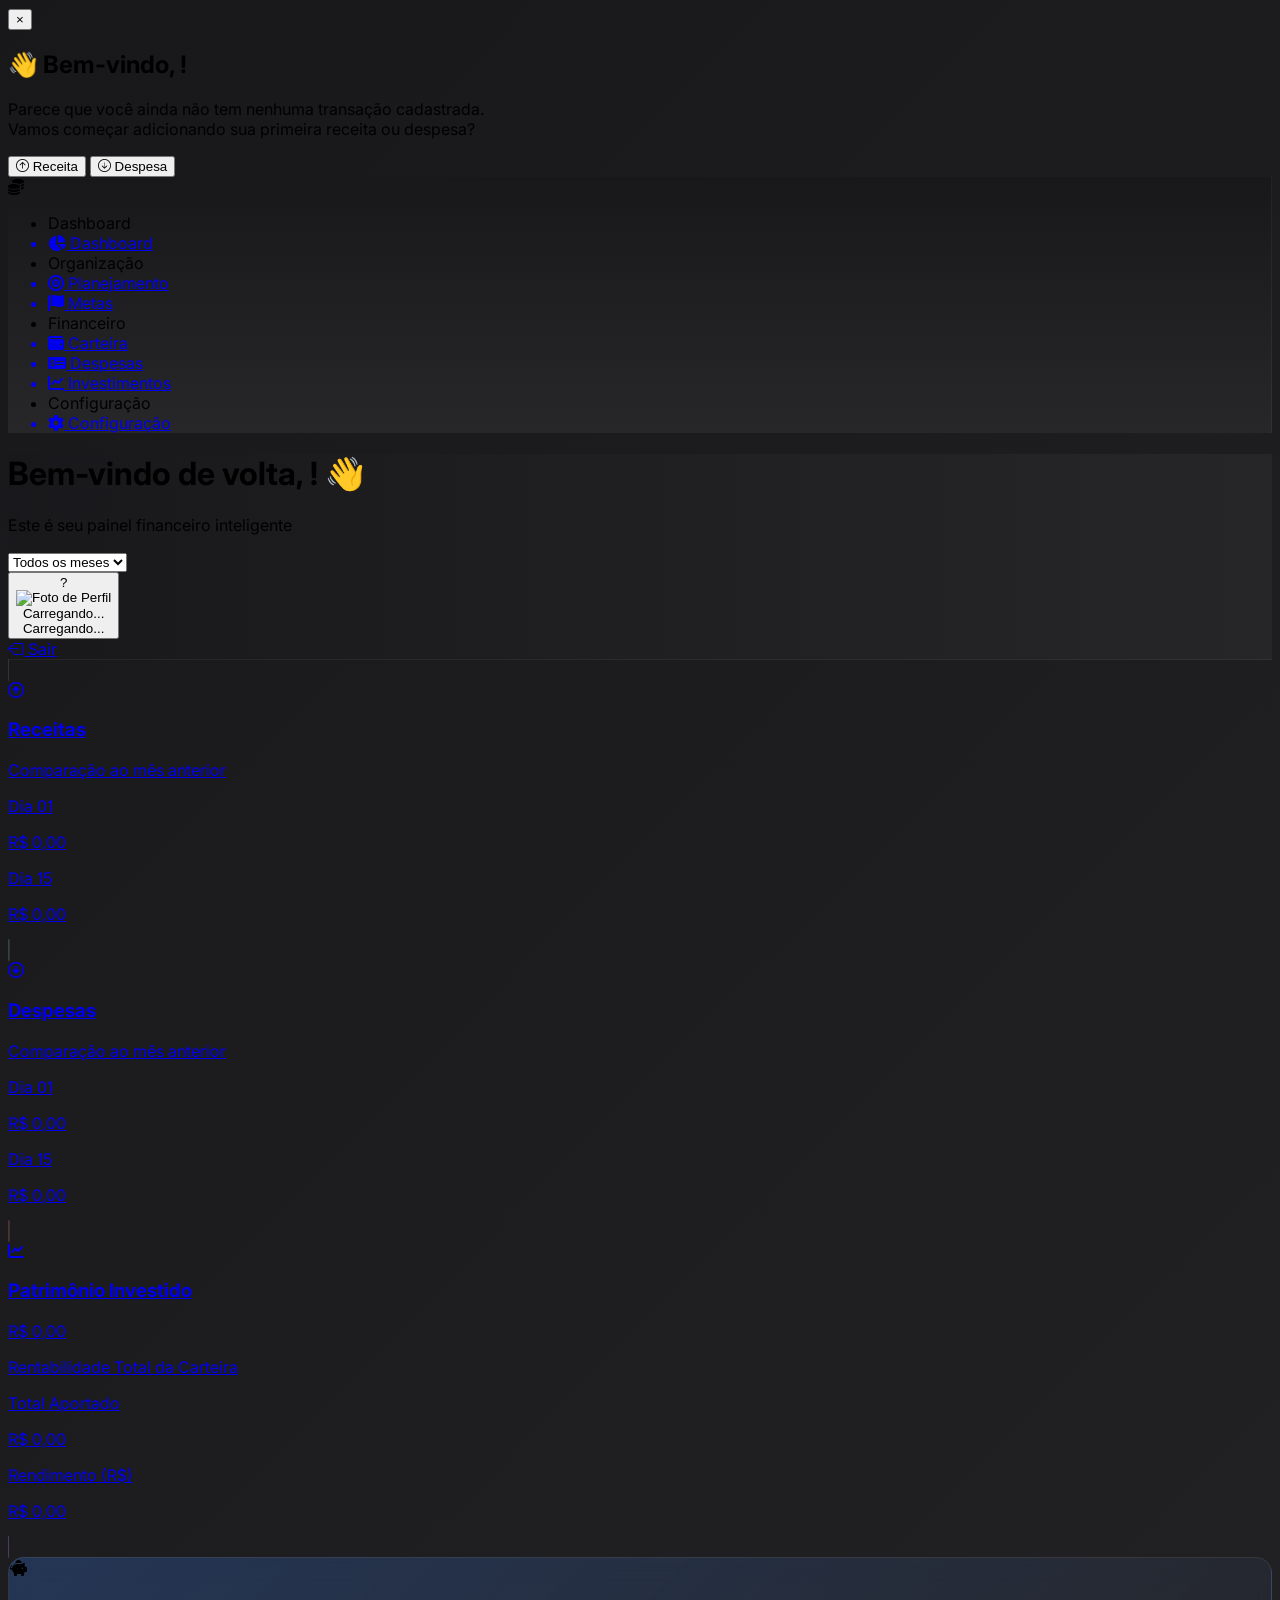
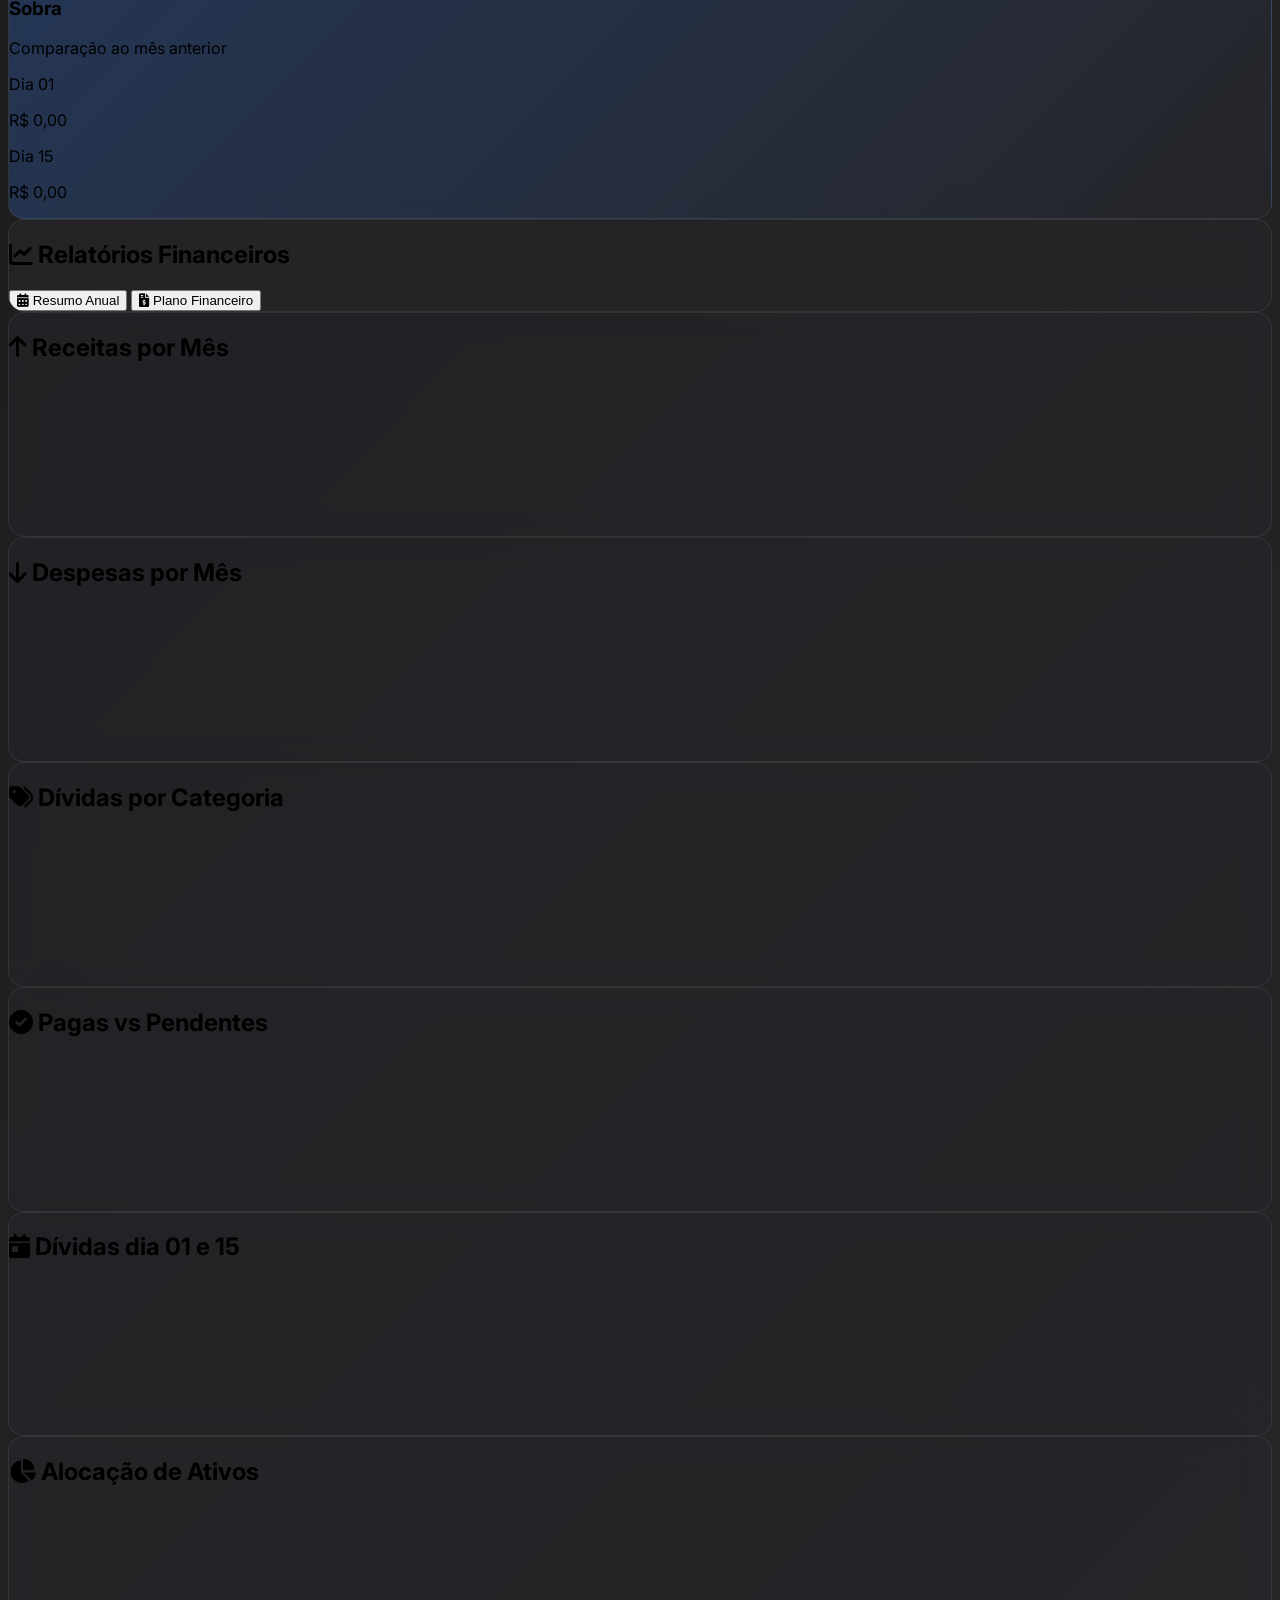
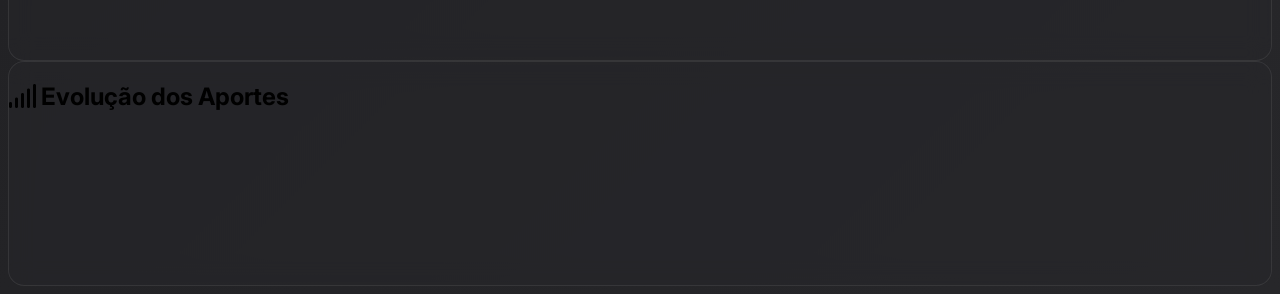
==== commit 8f93451e: "feat: Atualizações" ====
--- a/dashboard/index.html
+++ b/dashboard/index.html
@@ -47,8 +47,7 @@
   <link rel="stylesheet" href="/style-global.css" />
   <link rel="stylesheet" href="/dashboard/dashboard.css" />
 </head>
-<div id="newUserModal"
-  class="fixed inset-0 z-50 flex items-center justify-center bg-black/70 backdrop-blur-sm hidden">
+<div id="newUserModal" class="fixed inset-0 z-50 flex items-center justify-center bg-black/70 backdrop-blur-sm hidden">
   <div class="bg-zinc-800 p-6 rounded-xl shadow-xl w-full max-w-md text-zinc-200 relative">
     <button onclick="hideNewUserModal()"
       class="absolute top-3 right-3 text-zinc-400 hover:text-white text-xl font-bold focus:outline-none">
@@ -73,7 +72,8 @@
     </div>
   </div>
 </div>
-<body class="bg-zinc-900 text-zinc-200 h-screen grid grid-cols-[auto,1fr]"> 
+
+<body class="bg-zinc-900 text-zinc-200 h-screen grid grid-cols-[auto,1fr]">
   <div id="overlay" class="fixed top-0 left-0 w-full h-full bg-black bg-opacity-50 hidden"></div>
 
   <div id="sidebar" class="sidebar flex flex-col items-center h-full w-16 group hover:w-52 transition-all duration-300">
@@ -146,29 +146,18 @@
   </div>
 
   <div class="flex-1 flex flex-col overflow-hidden">
-    <header class="dashboard-header flex flex-col md:flex-row items-start md:items-center justify-between px-4 md:px-6 py-4">
+    <header
+      class="dashboard-header flex flex-col md:flex-row items-start md:items-center justify-between px-4 md:px-6 py-4">
       <div class="flex-grow mb-4 md:mb-0">
-        <h1 class="text-xl md:text-2xl font-bold">Bem-vindo de volta, <span id="user-greeting" class="highlight-text"></span>! 👋
+        <h1 class="text-xl md:text-2xl font-bold">Bem-vindo de volta, <span id="user-greeting"
+            class="highlight-text"></span>! 👋
         </h1>
-        <p class="text-zinc-400 text-sm md:text-base hidden md:block">Este é seu painel financeiro inteligente</p> </div>
+        <p class="text-zinc-400 text-sm md:text-base hidden md:block">Este é seu painel financeiro inteligente</p>
+      </div>
 
       <div class="flex flex-col md:flex-row items-center gap-3 w-full md:w-auto">
-        <div class="relative inline-block text-left w-full md:w-auto">
-          <button id="dropdownButton"
-            class="bg-zinc-800 text-white font-medium py-2 px-4 border border-zinc-700 hover:bg-zinc-700 rounded-lg focus:outline-none focus:ring-2 focus:ring-green-500 flex items-center justify-center md:justify-start space-x-2 w-full">
-            <img id="user-photo" src="" alt="Foto de Perfil" class="w-8 h-8 rounded-full hidden md:block" /> <div class="text-left md:block"> <div id="user-name" class="text-sm font-medium">Carregando...</div>
-              <div id="user-email" class="text-xs text-zinc-400">Carregando...</div>
-            </div>
-            </button>
-
-          <div id="dropdownMenu"
-            class="hidden absolute right-0 mt-2 w-48 bg-zinc-800 border border-zinc-700 rounded-lg shadow-lg z-50 py-2">
-            <a href="#" class="block px-4 py-2 text-zinc-200 hover:bg-zinc-700/50" onclick="logout()">
-              <i class="bi bi-box-arrow-left mr-2"></i> Sair
-            </a>
-          </div>
-        </div>
-                <select id="monthFilter"
+
+        <select id="monthFilter"
           class="bg-zinc-800 border border-zinc-700 rounded-lg px-3 py-2 text-sm focus:outline-none focus:ring-2 focus:ring-green-500 w-full md:w-auto"
           onchange="filterByMonth()">
           <option value="all">Todos os meses</option>
@@ -185,6 +174,30 @@
           <option value="10">Novembro</option>
           <option value="11">Dezembro</option>
         </select>
+
+<div class="relative inline-block text-left w-full md:w-auto">
+  <button id="dropdownButton"
+    class="bg-zinc-800 text-white font-medium py-2 px-4 border border-zinc-700 hover:bg-zinc-700 rounded-lg focus:outline-none focus:ring-2 focus:ring-green-500 flex items-center justify-center md:justify-start space-x-2 w-full">
+
+    <div id="avatar-container" class="relative w-8 h-8 flex-shrink-0">
+      <div id="user-initials" class="w-full h-full rounded-full flex items-center justify-center text-white font-bold text-sm bg-gray-500">?</div>
+      <img id="user-photo" src="" alt="Foto de Perfil" class="w-full h-full rounded-full absolute top-0 left-0 hidden object-cover" />
+    </div>
+
+    <div class="text-left hidden md:block">
+      <div id="user-name" class="text-sm font-medium">Carregando...</div>
+      <div id="user-email" class="text-xs text-zinc-400">Carregando...</div>
+    </div>
+  </button>
+
+  <div id="dropdownMenu"
+    class="hidden absolute right-0 mt-2 w-48 bg-zinc-800 border border-zinc-700 rounded-lg shadow-lg z-50 py-2">
+    <a href="#" class="block px-4 py-2 text-zinc-200 hover:bg-zinc-700/50" onclick="logout()">
+      <i class="bi bi-box-arrow-left mr-2"></i> Sair
+    </a>
+  </div>
+</div>
+
       </div>
     </header>
 
@@ -272,6 +285,52 @@
           </div>
         </a>
 
+        <a href="/investimento/index.html" class="glass-card card-investimento animate-fade-in animate-delay-300">
+          <div class="p-4 md:p-5 flex flex-col justify-between h-full">
+
+            <div class="flex items-start">
+              <div class="bg-purple-900/30 p-2 md:p-3 rounded-lg mr-3 md:mr-4 animate-float">
+                <i class="fas fa-chart-line text-lg md:text-xl text-purple-400"></i>
+              </div>
+              <div>
+                <h3 class="text-xs md:text-sm text-zinc-300">Patrimônio Investido</h3>
+                <div class="flex items-center mt-1">
+                  <p id="totalPatrimonio" class="text-xl md:text-2xl font-bold text-white">R$ 0,00</p>
+
+                  <div class="relative group ml-2">
+                    <span id="badgeInvestimentos" class="text-xs font-semibold px-2 py-1 rounded-full hidden"></span>
+                    <div class="absolute bottom-full left-1/2 transform -translate-x-1/2 mb-3
+                        bg-black text-white text-sm font-semibold px-4 py-2 rounded
+                        opacity-0 group-hover:opacity-100 transition-opacity duration-300
+                        whitespace-nowrap z-10
+                        after:content-[''] after:absolute after:top-full after:left-1/2 
+                        after:-translate-x-1/2 after:border-8 after:border-transparent 
+                        after:border-t-black pointer-events-none">
+                      Rentabilidade Total da Carteira
+                    </div>
+                  </div>
+
+                </div>
+                <small id="rendimentoTotalInvestimentos" class="text-xs text-purple-300 block mt-1"></small>
+              </div>
+            </div>
+
+            <div class="mt-3 md:mt-4 pt-2 md:pt-3 border-t border-white/10">
+              <div class="grid grid-cols-2 gap-2 md:gap-3">
+                <div>
+                  <p class="text-xs text-zinc-400">Total Aportado</p>
+                  <p id="totalAportadoCard" class="text-sm font-medium text-white">R$ 0,00</p>
+                </div>
+                <div>
+                  <p class="text-xs text-zinc-400">Rendimento (R$)</p>
+                  <p id="rendimentoCard" class="text-sm font-medium text-white">R$ 0,00</p>
+                </div>
+              </div>
+            </div>
+
+          </div>
+        </a>
+
         <div class="glass-card card-sobra animate-fade-in animate-delay-200 cursor-default">
           <div class="p-4 md:p-5 flex flex-col justify-between h-full">
             <div class="flex items-start">
@@ -331,7 +390,8 @@
           </button>
         </div>
 
-        <div id="reportContainer" class="mt-2 max-h-80 md:max-h-96 overflow-y-auto custom-scroll transition-all duration-500">
+        <div id="reportContainer"
+          class="mt-2 max-h-80 md:max-h-96 overflow-y-auto custom-scroll transition-all duration-500">
           <div id="resumoAnual" class="tab-content p-4 bg-zinc-800/40 rounded-lg hidden"></div>
           <div id="planoFinanceiro" class="tab-content p-4 bg-zinc-800/40 rounded-lg hidden"></div>
         </div>
@@ -352,7 +412,7 @@
         </div>
       </div>
 
-      <div class="grid grid-cols-1 md:grid-cols-2 lg:grid-cols-4 gap-4 md:gap-5">
+      <div class="grid grid-cols-1 md:grid-cols-2 lg:grid-cols-4 gap-4 md:gap-5 mb-6">
         <div class="glass-card rounded-xl p-4 md:p-5 chart-container md:col-span-2 lg:col-span-2">
           <h2 class="text-lg md:text-xl font-semibold text-zinc-300 mb-4 flex items-center">
             <i class="fas fa-tags text-yellow-400 mr-3"></i> Dívidas por Categoria
@@ -374,6 +434,23 @@
           <canvas id="fixedVsInstallmentsChart" class="w-full h-64 md:h-80"></canvas>
         </div>
       </div>
+
+      <div class="grid grid-cols-1 md:grid-cols-3 gap-4 md:gap-5 mb-6">
+        <div class="glass-card rounded-xl p-4 md:p-5 chart-container">
+          <h2 class="text-lg md:text-xl font-semibold text-zinc-300 mb-4 flex items-center">
+            <i class="fas fa-pie-chart text-purple-400 mr-3"></i> Alocação de Ativos
+          </h2>
+          <canvas id="investmentAllocationChart" class="w-full h-64 md:h-72"></canvas>
+        </div>
+        <div class="glass-card rounded-xl p-4 md:p-5 chart-container">
+          <h2 class="text-lg md:text-xl font-semibold text-zinc-300 mb-4 flex items-center">
+            <i class="fas fa-signal text-blue-400 mr-3"></i> Evolução dos Aportes
+          </h2>
+          <canvas id="portfolioEvolutionChart" class="w-full h-64 md:h-72"></canvas>
+        </div>
+      </div>
+
+
     </main>
   </div>
 
--- a/style-global.css
+++ b/style-global.css
@@ -47,6 +47,16 @@
 }
 
 
+    .dashboard-header {
+      background: linear-gradient(90deg, rgba(24, 24, 27, 0.9) 0%, rgba(39, 39, 42, 0.9) 100%);
+      border-bottom: 1px solid rgba(255, 255, 255, 0.05);
+    }
+
+    .sidebar {
+      background: linear-gradient(180deg, #18181b 0%, #27272a 100%);
+      border-right: 1px solid rgba(255, 255, 255, 0.05);
+    }
+
 .loading {
   background-color: rgba(0, 0, 0, 0.5);
   position: fixed;
--- a/dashboard/dashboard.css
+++ b/dashboard/dashboard.css
@@ -33,6 +33,10 @@
     .card-sobra {
       background: linear-gradient(135deg, rgba(59, 130, 246, 0.25) 0%, rgba(39, 39, 42, 0.7) 100%);
     }
+
+    .card-investimento {
+  background: linear-gradient(135deg, rgba(168, 85, 247, 0.25) 0%, rgba(39, 39, 42, 0.7) 100%);
+}
 
     .badge-positive {
       animation: pulse-slow 2s infinite;
@@ -78,16 +82,6 @@
       animation-delay: 0.2s;
     }
 
-    .dashboard-header {
-      background: linear-gradient(90deg, rgba(24, 24, 27, 0.9) 0%, rgba(39, 39, 42, 0.9) 100%);
-      border-bottom: 1px solid rgba(255, 255, 255, 0.05);
-    }
-
-    .sidebar {
-      background: linear-gradient(180deg, #18181b 0%, #27272a 100%);
-      border-right: 1px solid rgba(255, 255, 255, 0.05);
-    }
-
     .btn-tab {
       transition: all 0.3s ease;
     }
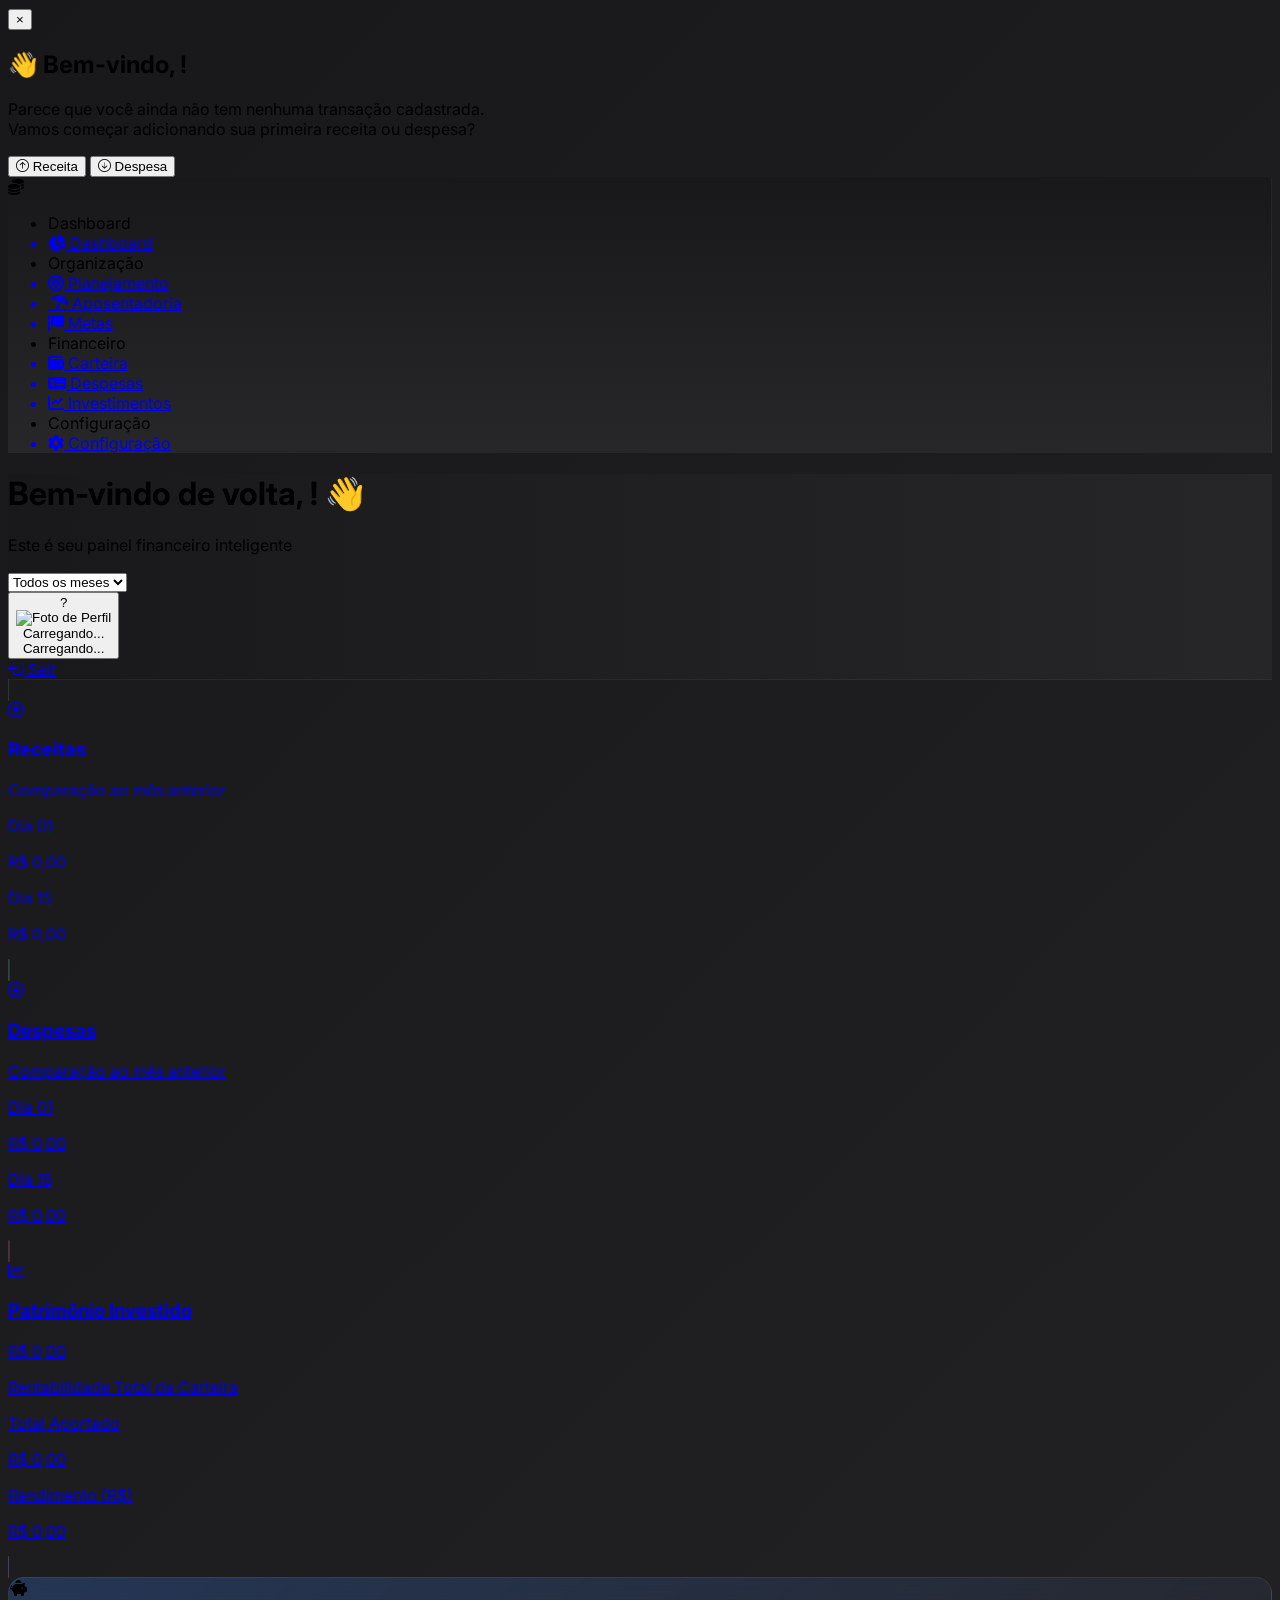
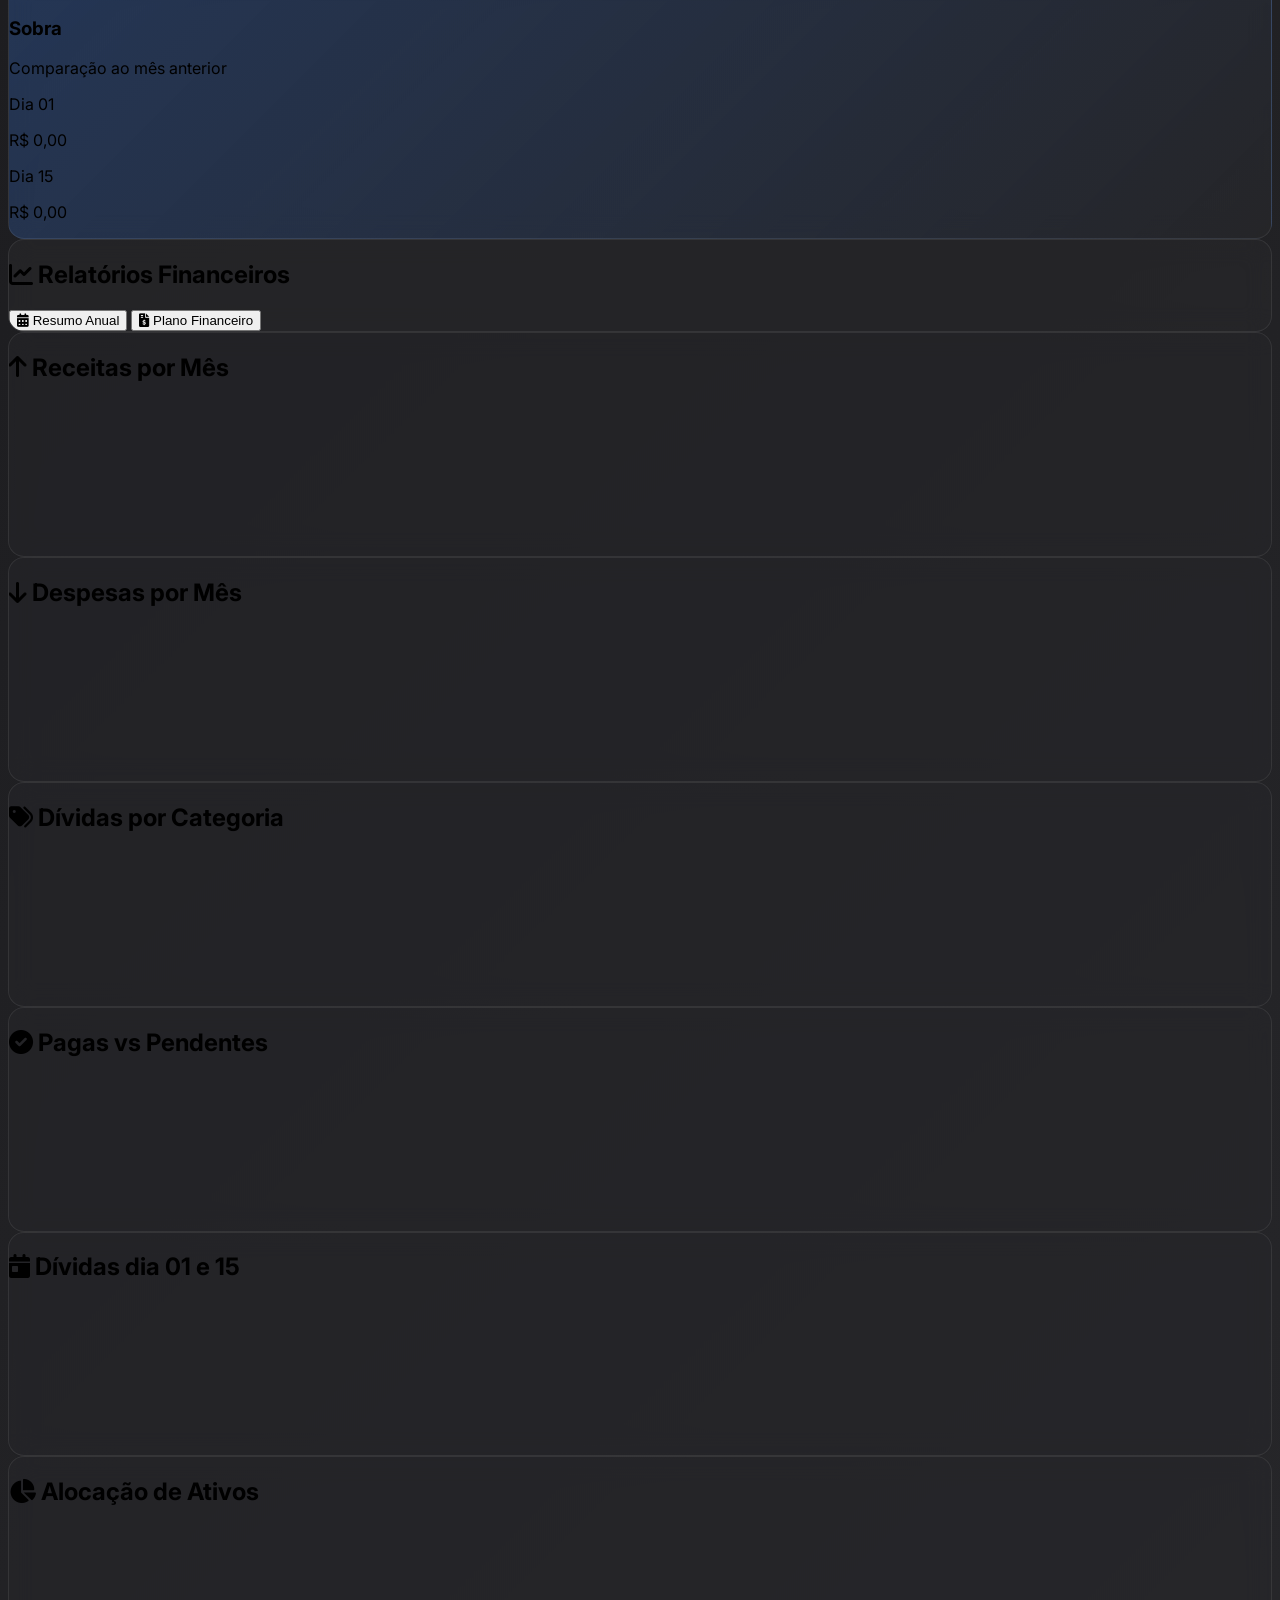
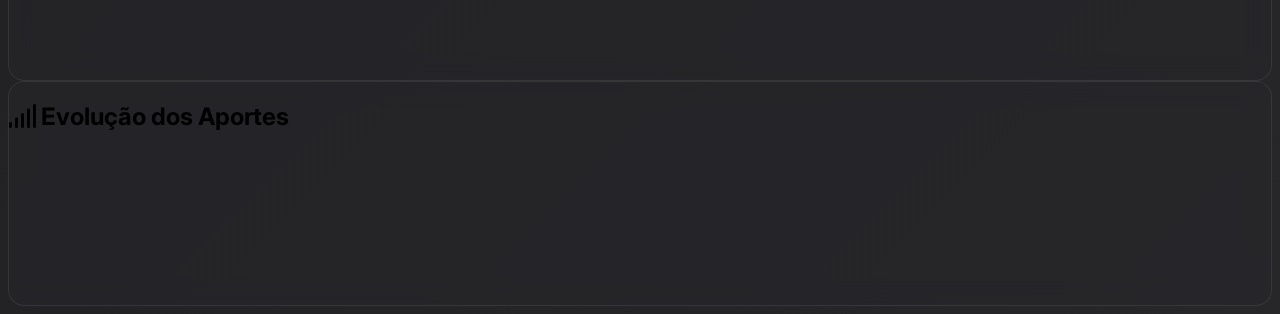
==== commit ea8c200b: "feat: aposentadoria e side,js" ====
--- a/dashboard/index.html
+++ b/dashboard/index.html
@@ -1,467 +1,474 @@
-<!DOCTYPE html>
-<html lang="pt-BR">
-
-<head>
-  <meta charset="UTF-8" />
-  <meta name="viewport" content="width=device-width, initial-scale=1.0" />
-  <title>Finance Dashboard</title>
-  <script src="https://cdn.tailwindcss.com"></script>
-  <script>
-    tailwind.config = {
-      theme: {
-        extend: {
-          animation: {
-            'fade-in': 'fadeIn 0.5s ease-out',
-            'float': 'float 3s ease-in-out infinite',
-            'pulse-slow': 'pulse 3s cubic-bezier(0.4, 0, 0.6, 1) infinite'
-          },
-          keyframes: {
-            fadeIn: {
-              '0%': {
-                opacity: 0,
-                transform: 'translateY(10px)'
+  <!DOCTYPE html>
+  <html lang="pt-BR">
+
+  <head>
+    <meta charset="UTF-8" />
+    <meta name="viewport" content="width=device-width, initial-scale=1.0" />
+    <title>Finance Dashboard</title>
+    <script src="https://cdn.tailwindcss.com"></script>
+    <script>
+      tailwind.config = {
+        theme: {
+          extend: {
+            animation: {
+              'fade-in': 'fadeIn 0.5s ease-out',
+              'float': 'float 3s ease-in-out infinite',
+              'pulse-slow': 'pulse 3s cubic-bezier(0.4, 0, 0.6, 1) infinite'
+            },
+            keyframes: {
+              fadeIn: {
+                '0%': {
+                  opacity: 0,
+                  transform: 'translateY(10px)'
+                },
+                '100%': {
+                  opacity: 1,
+                  transform: 'translateY(0)'
+                }
               },
-              '100%': {
-                opacity: 1,
-                transform: 'translateY(0)'
-              }
-            },
-            float: {
-              '0%, 100%': {
-                transform: 'translateY(0)'
-              },
-              '50%': {
-                transform: 'translateY(-8px)'
+              float: {
+                '0%, 100%': {
+                  transform: 'translateY(0)'
+                },
+                '50%': {
+                  transform: 'translateY(-8px)'
+                }
               }
             }
           }
         }
       }
-    }
-  </script>
-  <script src="https://cdn.jsdelivr.net/npm/chart.js"></script>
-  <script src="https://cdn.jsdelivr.net/npm/chartjs-plugin-datalabels"></script>
-  <link href="https://cdnjs.cloudflare.com/ajax/libs/font-awesome/6.0.0-beta3/css/all.min.css" rel="stylesheet" />
-  <link rel="stylesheet" href="https://cdn.jsdelivr.net/npm/bootstrap-icons@1.10.5/font/bootstrap-icons.css">
-  <link rel="icon" type="image/x-icon" href="/images/money.ico" />
-  <link rel="stylesheet" href="/style-global.css" />
-  <link rel="stylesheet" href="/dashboard/dashboard.css" />
-</head>
-<div id="newUserModal" class="fixed inset-0 z-50 flex items-center justify-center bg-black/70 backdrop-blur-sm hidden">
-  <div class="bg-zinc-800 p-6 rounded-xl shadow-xl w-full max-w-md text-zinc-200 relative">
-    <button onclick="hideNewUserModal()"
-      class="absolute top-3 right-3 text-zinc-400 hover:text-white text-xl font-bold focus:outline-none">
-      &times;
-    </button>
-
-    <h2 class="text-lg font-bold mb-4">👋 Bem-vindo, <span id="user-modal" class="text-green-400"></span>!</h2>
-    <p class="mb-4 text-sm">
-      Parece que você ainda não tem nenhuma transação cadastrada.<br>
-      Vamos começar adicionando sua primeira receita ou despesa?
-    </p>
-
-    <div class="flex justify-center gap-2 mt-4">
-      <button onclick="location.href='/receitas/transaction.html'"
-        class="px-4 py-2 bg-green-600 text-white rounded-lg hover:bg-green-500 transition-all flex items-center">
-        <i class="bi bi-arrow-up-circle mr-2"></i> Receita
+    </script>
+    <script src="https://cdn.jsdelivr.net/npm/chart.js"></script>
+    <script src="https://cdn.jsdelivr.net/npm/chartjs-plugin-datalabels"></script>
+    <link href="https://cdnjs.cloudflare.com/ajax/libs/font-awesome/6.0.0-beta3/css/all.min.css" rel="stylesheet" />
+    <link rel="stylesheet" href="https://cdn.jsdelivr.net/npm/bootstrap-icons@1.10.5/font/bootstrap-icons.css">
+    <link rel="icon" type="image/x-icon" href="/images/money.ico" />
+    <link rel="stylesheet" href="/style-global.css" />
+    <link rel="stylesheet" href="/dashboard/dashboard.css" />
+  </head>
+  <div id="newUserModal" class="fixed inset-0 z-50 flex items-center justify-center bg-black/70 backdrop-blur-sm hidden">
+    <div class="bg-zinc-800 p-6 rounded-xl shadow-xl w-full max-w-md text-zinc-200 relative">
+      <button onclick="hideNewUserModal()"
+        class="absolute top-3 right-3 text-zinc-400 hover:text-white text-xl font-bold focus:outline-none">
+        &times;
       </button>
-      <button onclick="location.href='/despesas/transaction.html'"
-        class="px-4 py-2 bg-red-600 text-white rounded-lg hover:bg-red-500 transition-all flex items-center">
-        <i class="bi bi-arrow-down-circle mr-2"></i> Despesa
-      </button>
+
+      <h2 class="text-lg font-bold mb-4">👋 Bem-vindo, <span id="user-modal" class="text-green-400"></span>!</h2>
+      <p class="mb-4 text-sm">
+        Parece que você ainda não tem nenhuma transação cadastrada.<br>
+        Vamos começar adicionando sua primeira receita ou despesa?
+      </p>
+
+      <div class="flex justify-center gap-2 mt-4">
+        <button onclick="location.href='/receitas/transaction.html'"
+          class="px-4 py-2 bg-green-600 text-white rounded-lg hover:bg-green-500 transition-all flex items-center">
+          <i class="bi bi-arrow-up-circle mr-2"></i> Receita
+        </button>
+        <button onclick="location.href='/despesas/transaction.html'"
+          class="px-4 py-2 bg-red-600 text-white rounded-lg hover:bg-red-500 transition-all flex items-center">
+          <i class="bi bi-arrow-down-circle mr-2"></i> Despesa
+        </button>
+      </div>
     </div>
   </div>
-</div>
-
-<body class="bg-zinc-900 text-zinc-200 h-screen grid grid-cols-[auto,1fr]">
-  <div id="overlay" class="fixed top-0 left-0 w-full h-full bg-black bg-opacity-50 hidden"></div>
-
-  <div id="sidebar" class="sidebar flex flex-col items-center h-full w-16 group hover:w-52 transition-all duration-300">
-    <div class="p-4 mt-2">
-      <i class="fas fa-coins text-green-400 text-2xl animate-float"></i>
+
+  <body class="bg-zinc-900 text-zinc-200 h-screen grid grid-cols-[auto,1fr]">
+    <div id="overlay" class="fixed top-0 left-0 w-full h-full bg-black bg-opacity-50 hidden"></div>
+
+    <div id="sidebar" class="sidebar flex flex-col items-center h-full w-16 group hover:w-52 transition-all duration-300">
+      <div class="p-4 mt-2">
+        <i class="fas fa-coins text-green-400 text-2xl animate-float"></i>
+      </div>
+
+      <ul class="mt-4 w-full">
+        <li class="w-full px-4 py-2 hidden group-hover:block text-zinc-500 text-xs uppercase font-semibold">
+          Dashboard
+        </li>
+        <a href="/dashboard/index.html">
+          <li class="flex items-center gap-4 p-4 hover:bg-zinc-700/50 w-full text-zinc-400 text-sm">
+            <i class="fas fa-chart-pie text-lg"></i>
+            <span class="hidden group-hover:block">Dashboard</span>
+          </li>
+        </a>
+
+        <li class="w-full px-4 py-2 mt-2 hidden group-hover:block text-zinc-500 text-xs uppercase font-semibold">
+          Organização
+        </li>
+        <a href="/planejamento/index.html">
+          <li class="flex items-center gap-4 p-4 hover:bg-zinc-700/50 w-full text-zinc-400 text-sm">
+            <i class="fas fa-bullseye text-lg"></i>
+            <span class="hidden group-hover:block">Planejamento</span>
+          </li>
+        </a>
+        <a href="/aposentadoria/retirement.html">
+          <li class="flex items-center gap-4 p-4 hover:bg-zinc-700/50 w-full text-zinc-400 text-sm">
+            <i class="fas fa-umbrella-beach text-lg"></i>
+            <span class="hidden group-hover:block">Aposentadoria</span>
+          </li>
+        </a>
+        <a href="/metas/index.html">
+          <li class="flex items-center gap-4 p-4 hover:bg-zinc-700/50 w-full text-zinc-400 text-sm">
+            <i class="fas fa-flag text-lg"></i>
+            <span class="hidden group-hover:block">Metas</span>
+          </li>
+        </a>
+
+        <li class="w-full px-4 py-2 mt-2 hidden group-hover:block text-zinc-500 text-xs uppercase font-semibold">
+          Financeiro
+        </li>
+        <a href="/receitas/transaction.html">
+          <li class="flex items-center gap-4 p-4 hover:bg-zinc-700/50 w-full text-zinc-400 text-sm">
+            <i class="fas fa-wallet text-lg"></i>
+            <span class="hidden group-hover:block">Carteira</span>
+          </li>
+        </a>
+        <a href="/despesas/transaction.html">
+          <li class="flex items-center gap-4 p-4 hover:bg-zinc-700/50 w-full text-zinc-400 text-sm">
+            <i class="fas fa-money-check-alt text-lg"></i>
+            <span class="hidden group-hover:block">Despesas</span>
+          </li>
+        </a>
+        <a href="/investimento/index.html">
+          <li class="flex items-center gap-4 p-4 hover:bg-zinc-700/50 w-full text-zinc-400 text-sm">
+            <i class="fas fa-chart-line text-lg"></i>
+            <span class="hidden group-hover:block">Investimentos</span>
+          </li>
+        </a>
+
+        <li class="w-full px-4 py-2 mt-2 hidden group-hover:block text-zinc-500 text-xs uppercase font-semibold">
+          Configuração
+        </li>
+        <a href="/configuration/config.html">
+          <li class="flex items-center gap-4 p-4 hover:bg-zinc-700/50 w-full text-zinc-500 text-sm">
+            <i class="fas fa-cog text-lg"></i>
+            <span class="hidden group-hover:block">Configuração</span>
+          </li>
+        </a>
+      </ul>
     </div>
 
-    <ul class="mt-4 w-full">
-      <li class="w-full px-4 py-2 hidden group-hover:block text-zinc-500 text-xs uppercase font-semibold">
-        Dashboard
-      </li>
-      <a href="/dashboard/index.html">
-        <li class="flex items-center gap-4 p-4 hover:bg-zinc-700/50 w-full text-green-400 text-sm">
-          <i class="fas fa-chart-pie text-lg"></i>
-          <span class="hidden group-hover:block">Dashboard</span>
-        </li>
-      </a>
-
-      <li class="w-full px-4 py-2 mt-2 hidden group-hover:block text-zinc-500 text-xs uppercase font-semibold">
-        Organização
-      </li>
-      <a href="/planejamento/index.html">
-        <li class="flex items-center gap-4 p-4 hover:bg-zinc-700/50 w-full text-zinc-400 text-sm">
-          <i class="fas fa-bullseye text-lg"></i>
-          <span class="hidden group-hover:block">Planejamento</span>
-        </li>
-      </a>
-
-      <a href="/metas/index.html">
-        <li class="flex items-center gap-4 p-4 hover:bg-zinc-700/50 w-full text-zinc-400 text-sm">
-          <i class="fas fa-flag text-lg"></i>
-          <span class="hidden group-hover:block">Metas</span>
-        </li>
-      </a>
-
-      <li class="w-full px-4 py-2 mt-2 hidden group-hover:block text-zinc-500 text-xs uppercase font-semibold">
-        Financeiro
-      </li>
-      <a href="/receitas/transaction.html">
-        <li class="flex items-center gap-4 p-4 hover:bg-zinc-700/50 w-full text-zinc-400 text-sm">
-          <i class="fas fa-wallet text-lg"></i>
-          <span class="hidden group-hover:block">Carteira</span>
-        </li>
-      </a>
-
-      <a href="/despesas/transaction.html">
-        <li class="flex items-center gap-4 p-4 hover:bg-zinc-700/50 w-full text-zinc-400 text-sm">
-          <i class="fas fa-money-check-alt text-lg"></i>
-          <span class="hidden group-hover:block">Despesas</span>
-        </li>
-      </a>
-
-      <a href="/investimento/index.html">
-        <li class="flex items-center gap-4 p-4 hover:bg-zinc-700/50 w-full text-zinc-400 text-sm">
-          <i class="fas fa-chart-line text-lg"></i>
-          <span class="hidden group-hover:block">Investimentos</span>
-        </li>
-      </a>
-
-      <li class="w-full px-4 py-2 mt-2 hidden group-hover:block text-zinc-500 text-xs uppercase font-semibold">
-        Configuração
-      </li>
-      <a href="/configuration/config.html">
-        <li class="flex items-center gap-4 p-4 hover:bg-zinc-700/50 w-full text-zinc-500 text-sm">
-          <i class="fas fa-cog text-lg"></i>
-          <span class="hidden group-hover:block">Configuração</span>
-        </li>
-      </a>
-    </ul>
-  </div>
-
-  <div class="flex-1 flex flex-col overflow-hidden">
-    <header
-      class="dashboard-header flex flex-col md:flex-row items-start md:items-center justify-between px-4 md:px-6 py-4">
-      <div class="flex-grow mb-4 md:mb-0">
-        <h1 class="text-xl md:text-2xl font-bold">Bem-vindo de volta, <span id="user-greeting"
-            class="highlight-text"></span>! 👋
-        </h1>
-        <p class="text-zinc-400 text-sm md:text-base hidden md:block">Este é seu painel financeiro inteligente</p>
-      </div>
-
-      <div class="flex flex-col md:flex-row items-center gap-3 w-full md:w-auto">
-
-        <select id="monthFilter"
-          class="bg-zinc-800 border border-zinc-700 rounded-lg px-3 py-2 text-sm focus:outline-none focus:ring-2 focus:ring-green-500 w-full md:w-auto"
-          onchange="filterByMonth()">
-          <option value="all">Todos os meses</option>
-          <option value="0">Janeiro</option>
-          <option value="1">Fevereiro</option>
-          <option value="2">Março</option>
-          <option value="3">Abril</option>
-          <option value="4">Maio</option>
-          <option value="5">Junho</option>
-          <option value="6">Julho</option>
-          <option value="7">Agosto</option>
-          <option value="8">Setembro</option>
-          <option value="9">Outubro</option>
-          <option value="10">Novembro</option>
-          <option value="11">Dezembro</option>
-        </select>
-
-<div class="relative inline-block text-left w-full md:w-auto">
-  <button id="dropdownButton"
-    class="bg-zinc-800 text-white font-medium py-2 px-4 border border-zinc-700 hover:bg-zinc-700 rounded-lg focus:outline-none focus:ring-2 focus:ring-green-500 flex items-center justify-center md:justify-start space-x-2 w-full">
-
-    <div id="avatar-container" class="relative w-8 h-8 flex-shrink-0">
-      <div id="user-initials" class="w-full h-full rounded-full flex items-center justify-center text-white font-bold text-sm bg-gray-500">?</div>
-      <img id="user-photo" src="" alt="Foto de Perfil" class="w-full h-full rounded-full absolute top-0 left-0 hidden object-cover" />
+    <div class="flex-1 flex flex-col overflow-hidden">
+      <header
+        class="dashboard-header flex flex-col md:flex-row items-start md:items-center justify-between px-4 md:px-6 py-4">
+        <div class="flex-grow mb-4 md:mb-0">
+          <h1 class="text-xl md:text-2xl font-bold">Bem-vindo de volta, <span id="user-greeting"
+              class="highlight-text"></span>! 👋
+          </h1>
+          <p class="text-zinc-400 text-sm md:text-base hidden md:block">Este é seu painel financeiro inteligente</p>
+        </div>
+
+        <div class="flex flex-col md:flex-row items-center gap-3 w-full md:w-auto">
+
+          <select id="monthFilter"
+            class="bg-zinc-800 border border-zinc-700 rounded-lg px-3 py-2 text-sm focus:outline-none focus:ring-2 focus:ring-green-500 w-full md:w-auto"
+            onchange="filterByMonth()">
+            <option value="all">Todos os meses</option>
+            <option value="0">Janeiro</option>
+            <option value="1">Fevereiro</option>
+            <option value="2">Março</option>
+            <option value="3">Abril</option>
+            <option value="4">Maio</option>
+            <option value="5">Junho</option>
+            <option value="6">Julho</option>
+            <option value="7">Agosto</option>
+            <option value="8">Setembro</option>
+            <option value="9">Outubro</option>
+            <option value="10">Novembro</option>
+            <option value="11">Dezembro</option>
+          </select>
+
+          <div class="relative inline-block text-left w-full md:w-auto">
+            <button id="dropdownButton"
+              class="bg-zinc-800 text-white font-medium py-2 px-4 border border-zinc-700 hover:bg-zinc-700 rounded-lg focus:outline-none focus:ring-2 focus:ring-green-500 flex items-center justify-center md:justify-start space-x-2 w-full">
+
+              <div id="avatar-container" class="relative w-8 h-8 flex-shrink-0">
+                <div id="user-initials"
+                  class="w-full h-full rounded-full flex items-center justify-center text-white font-bold text-sm bg-gray-500">
+                  ?</div>
+                <img id="user-photo" src="" alt="Foto de Perfil"
+                  class="w-full h-full rounded-full absolute top-0 left-0 hidden object-cover" />
+              </div>
+
+              <div class="text-left hidden md:block">
+                <div id="user-name" class="text-sm font-medium">Carregando...</div>
+                <div id="user-email" class="text-xs text-zinc-400">Carregando...</div>
+              </div>
+            </button>
+
+            <div id="dropdownMenu"
+              class="hidden absolute right-0 mt-2 w-48 bg-zinc-800 border border-zinc-700 rounded-lg shadow-lg z-50 py-2">
+              <a href="#" class="block px-4 py-2 text-zinc-200 hover:bg-zinc-700/50" onclick="logout()">
+                <i class="bi bi-box-arrow-left mr-2"></i> Sair
+              </a>
+            </div>
+          </div>
+
+        </div>
+      </header>
+
+      <main class="flex-1 overflow-y-auto p-4 md:p-6">
+        <div class="grid grid-cols-1 md:grid-cols-2 lg:grid-cols-3 gap-4 md:gap-5 mb-6">
+          <a href="/receitas/transaction.html" class="glass-card card-receita animate-fade-in">
+            <div class="p-4 md:p-5 flex flex-col justify-between h-full">
+              <div class="flex items-start">
+                <div class="bg-green-900/30 p-2 md:p-3 rounded-lg mr-3 md:mr-4 animate-float">
+                  <i class="fa-regular fa-circle-up text-lg md:text-xl text-green-400"></i>
+                </div>
+                <div>
+                  <h3 class="text-xs md:text-sm text-zinc-300">Receitas</h3>
+                  <div class="flex items-center mt-1">
+                    <p id="totalReceitas" class="text-xl md:text-2xl font-bold text-white"></p>
+                    <div class="relative group ml-2">
+                      <span id="badgeReceitas" class="text-xs font-semibold px-2 py-1 rounded-full hidden"></span>
+                      <div class="absolute bottom-full left-1/2 transform -translate-x-1/2 mb-3
+                                  bg-black text-white text-sm font-semibold px-4 py-2 rounded
+                                  opacity-0 group-hover:opacity-100 transition-opacity duration-300
+                                  whitespace-nowrap z-10
+                                  after:content-[''] after:absolute after:top-full after:left-1/2 
+                                  after:-translate-x-1/2 after:border-8 after:border-transparent 
+                                  after:border-t-black pointer-events-none">
+                        Comparação ao mês anterior
+                      </div>
+                    </div>
+                  </div>
+                  <small id="diffReceitas" class="text-xs text-green-300 block mt-1"></small>
+                </div>
+              </div>
+              <div class="mt-3 md:mt-4 pt-2 md:pt-3 border-t border-white/10">
+                <div class="grid grid-cols-2 gap-2 md:gap-3">
+                  <div>
+                    <p class="text-xs text-zinc-400">Dia 01</p>
+                    <p id="totalGanhoDia01" class="text-sm font-medium text-white">R$ 0,00</p>
+                  </div>
+                  <div>
+                    <p class="text-xs text-zinc-400">Dia 15</p>
+                    <p id="totalGanhoDia15" class="text-sm font-medium text-white">R$ 0,00</p>
+                  </div>
+                </div>
+              </div>
+            </div>
+          </a>
+
+          <a href="/despesas/transaction.html" class="glass-card card-despesa animate-fade-in animate-delay-100">
+            <div class="p-4 md:p-5 flex flex-col justify-between h-full">
+              <div class="flex items-start">
+                <div class="bg-red-900/30 p-2 md:p-3 rounded-lg mr-3 md:mr-4 animate-float">
+                  <i class="fa-regular fa-circle-down text-lg md:text-xl text-red-400"></i>
+                </div>
+                <div>
+                  <h3 class="text-xs md:text-sm text-zinc-300">Despesas</h3>
+                  <div class="flex items-center mt-1">
+                    <p id="totalDespesas" class="text-xl md:text-2xl font-bold text-white"></p>
+                    <div class="relative group ml-2">
+                      <span id="badgeDespesas" class="text-xs font-semibold px-2 py-1 rounded-full hidden"></span>
+                      <div class="absolute bottom-full left-1/2 transform -translate-x-1/2 mb-3
+                                  bg-black text-white text-sm font-semibold px-4 py-2 rounded
+                                  opacity-0 group-hover:opacity-100 transition-opacity duration-300
+                                  whitespace-nowrap z-10
+                                  after:content-[''] after:absolute after:top-full after:left-1/2 
+                                  after:-translate-x-1/2 after:border-8 after:border-transparent 
+                                  after:border-t-black pointer-events-none">
+                        Comparação ao mês anterior
+                      </div>
+                    </div>
+                  </div>
+                  <small id="diffDespesas" class="text-xs text-red-300 block mt-1"></small>
+                </div>
+              </div>
+              <div class="mt-3 md:mt-4 pt-2 md:pt-3 border-t border-white/10">
+                <div class="grid grid-cols-2 gap-2 md:gap-3">
+                  <div>
+                    <p class="text-xs text-zinc-400">Dia 01</p>
+                    <p id="totalGastoDia01" class="text-sm font-medium text-white">R$ 0,00</p>
+                  </div>
+                  <div>
+                    <p class="text-xs text-zinc-400">Dia 15</p>
+                    <p id="totalGastoDia15" class="text-sm font-medium text-white">R$ 0,00</p>
+                  </div>
+                </div>
+              </div>
+            </div>
+          </a>
+
+          <a href="/investimento/index.html" class="glass-card card-investimento animate-fade-in animate-delay-300">
+            <div class="p-4 md:p-5 flex flex-col justify-between h-full">
+
+              <div class="flex items-start">
+                <div class="bg-purple-900/30 p-2 md:p-3 rounded-lg mr-3 md:mr-4 animate-float">
+                  <i class="fas fa-chart-line text-lg md:text-xl text-purple-400"></i>
+                </div>
+                <div>
+                  <h3 class="text-xs md:text-sm text-zinc-300">Patrimônio Investido</h3>
+                  <div class="flex items-center mt-1">
+                    <p id="totalPatrimonio" class="text-xl md:text-2xl font-bold text-white">R$ 0,00</p>
+
+                    <div class="relative group ml-2">
+                      <span id="badgeInvestimentos" class="text-xs font-semibold px-2 py-1 rounded-full hidden"></span>
+                      <div class="absolute bottom-full left-1/2 transform -translate-x-1/2 mb-3
+                          bg-black text-white text-sm font-semibold px-4 py-2 rounded
+                          opacity-0 group-hover:opacity-100 transition-opacity duration-300
+                          whitespace-nowrap z-10
+                          after:content-[''] after:absolute after:top-full after:left-1/2 
+                          after:-translate-x-1/2 after:border-8 after:border-transparent 
+                          after:border-t-black pointer-events-none">
+                        Rentabilidade Total da Carteira
+                      </div>
+                    </div>
+
+                  </div>
+                  <small id="rendimentoTotalInvestimentos" class="text-xs text-purple-300 block mt-1"></small>
+                </div>
+              </div>
+
+              <div class="mt-3 md:mt-4 pt-2 md:pt-3 border-t border-white/10">
+                <div class="grid grid-cols-2 gap-2 md:gap-3">
+                  <div>
+                    <p class="text-xs text-zinc-400">Total Aportado</p>
+                    <p id="totalAportadoCard" class="text-sm font-medium text-white">R$ 0,00</p>
+                  </div>
+                  <div>
+                    <p class="text-xs text-zinc-400">Rendimento (R$)</p>
+                    <p id="rendimentoCard" class="text-sm font-medium text-white">R$ 0,00</p>
+                  </div>
+                </div>
+              </div>
+
+            </div>
+          </a>
+
+          <div class="glass-card card-sobra animate-fade-in animate-delay-200 cursor-default">
+            <div class="p-4 md:p-5 flex flex-col justify-between h-full">
+              <div class="flex items-start">
+                <div class="bg-blue-900/30 p-2 md:p-3 rounded-lg mr-3 md:mr-4 animate-float">
+                  <i class="fas fa-piggy-bank text-lg md:text-xl text-blue-400"></i>
+                </div>
+                <div>
+                  <h3 class="text-xs md:text-sm text-zinc-300">Sobra</h3>
+                  <div class="flex items-center mt-1">
+                    <p id="totalSobra" class="text-xl md:text-2xl font-bold text-white"></p>
+                    <div class="relative group ml-2">
+                      <span id="badgeSobra" class="text-xs font-semibold px-2 py-1 rounded-full hidden"></span>
+                      <div class="absolute bottom-full left-1/2 transform -translate-x-1/2 mb-3
+                                  bg-black text-white text-sm font-semibold px-4 py-2 rounded
+                                  opacity-0 group-hover:opacity-100 transition-opacity duration-300
+                                  whitespace-nowrap z-10
+                                  after:content-[''] after:absolute after:top-full after:left-1/2 
+                                  after:-translate-x-1/2 after:border-8 after:border-transparent 
+                                  after:border-t-black pointer-events-none">
+                        Comparação ao mês anterior
+                      </div>
+                    </div>
+                  </div>
+                  <small id="diffSobra" class="text-xs text-blue-300 block mt-1"></small>
+                </div>
+              </div>
+              <div class="mt-3 md:mt-4 pt-2 md:pt-3 border-t border-white/10">
+                <div class="grid grid-cols-2 gap-2 md:gap-3">
+                  <div>
+                    <p class="text-xs text-zinc-400">Dia 01</p>
+                    <p id="sobraDia01" class="text-sm font-medium text-white">R$ 0,00</p>
+                  </div>
+                  <div>
+                    <p class="text-xs text-zinc-400">Dia 15</p>
+                    <p id="sobraDia15" class="text-sm font-medium text-white">R$ 0,00</p>
+                  </div>
+                </div>
+              </div>
+            </div>
+          </div>
+        </div>
+
+        <div class="glass-card p-4 md:p-5 rounded-xl mb-6">
+          <h2 class="text-lg md:text-xl font-bold text-white flex items-center mb-4">
+            <i class="fas fa-chart-line text-green-400 mr-3"></i> Relatórios Financeiros
+          </h2>
+
+          <div class="flex flex-wrap gap-2 md:gap-3 mb-4">
+            <button onclick="mostrarRelatorio('anual')"
+              class="btn-tab flex items-center px-3 py-2 md:px-4 md:py-2.5 rounded-lg text-xs md:text-sm font-medium bg-zinc-800/50 hover:bg-zinc-700/50 transition-all border border-zinc-700">
+              <i class="fas fa-calendar-alt mr-2"></i> Resumo Anual
+            </button>
+
+            <button onclick="mostrarRelatorio('plano')"
+              class="btn-tab flex items-center px-3 py-2 md:px-4 md:py-2.5 rounded-lg text-xs md:text-sm font-medium bg-zinc-800/50 hover:bg-zinc-700/50 transition-all border border-zinc-700">
+              <i class="fas fa-file-invoice-dollar mr-2"></i> Plano Financeiro
+            </button>
+          </div>
+
+          <div id="reportContainer"
+            class="mt-2 max-h-80 md:max-h-96 overflow-y-auto custom-scroll transition-all duration-500">
+            <div id="resumoAnual" class="tab-content p-4 bg-zinc-800/40 rounded-lg hidden"></div>
+            <div id="planoFinanceiro" class="tab-content p-4 bg-zinc-800/40 rounded-lg hidden"></div>
+          </div>
+        </div>
+
+        <div class="grid grid-cols-1 md:grid-cols-2 gap-4 md:gap-5 mb-6">
+          <div class="glass-card rounded-xl p-4 md:p-5 chart-container">
+            <h2 class="text-lg md:text-xl font-semibold text-zinc-300 mb-4 flex items-center">
+              <i class="fas fa-arrow-up text-green-400 mr-3"></i> Receitas por Mês
+            </h2>
+            <canvas id="monthlyIncomeChart" class="w-full h-64 md:h-72"></canvas>
+          </div>
+          <div class="glass-card rounded-xl p-4 md:p-5 chart-container">
+            <h2 class="text-lg md:text-xl font-semibold text-zinc-300 mb-4 flex items-center">
+              <i class="fas fa-arrow-down text-red-400 mr-3"></i> Despesas por Mês
+            </h2>
+            <canvas id="monthlyExpensesChart" class="w-full h-64 md:h-72"></canvas>
+          </div>
+        </div>
+
+        <div class="grid grid-cols-1 md:grid-cols-2 lg:grid-cols-4 gap-4 md:gap-5 mb-6">
+          <div class="glass-card rounded-xl p-4 md:p-5 chart-container md:col-span-2 lg:col-span-2">
+            <h2 class="text-lg md:text-xl font-semibold text-zinc-300 mb-4 flex items-center">
+              <i class="fas fa-tags text-yellow-400 mr-3"></i> Dívidas por Categoria
+            </h2>
+            <canvas id="categoriesChart" class="w-full h-64 md:h-80"></canvas>
+          </div>
+
+          <div class="glass-card rounded-xl p-4 md:p-5 chart-container">
+            <h2 class="text-lg md:text-xl font-semibold text-zinc-300 mb-4 flex items-center">
+              <i class="fas fa-check-circle text-green-400 mr-3"></i> Pagas vs Pendentes
+            </h2>
+            <canvas id="paidVsPendingChart" class="w-full h-64 md:h-80"></canvas>
+          </div>
+
+          <div class="glass-card rounded-xl p-4 md:p-5 chart-container">
+            <h2 class="text-lg md:text-xl font-semibold text-zinc-300 mb-4 flex items-center">
+              <i class="fas fa-calendar-day text-blue-400 mr-3"></i> Dívidas dia 01 e 15
+            </h2>
+            <canvas id="fixedVsInstallmentsChart" class="w-full h-64 md:h-80"></canvas>
+          </div>
+        </div>
+
+        <div class="grid grid-cols-1 md:grid-cols-3 gap-4 md:gap-5 mb-6">
+          <div class="glass-card rounded-xl p-4 md:p-5 chart-container">
+            <h2 class="text-lg md:text-xl font-semibold text-zinc-300 mb-4 flex items-center">
+              <i class="fas fa-pie-chart text-purple-400 mr-3"></i> Alocação de Ativos
+            </h2>
+            <canvas id="investmentAllocationChart" class="w-full h-64 md:h-72"></canvas>
+          </div>
+          <div class="glass-card rounded-xl p-4 md:p-5 chart-container">
+            <h2 class="text-lg md:text-xl font-semibold text-zinc-300 mb-4 flex items-center">
+              <i class="fas fa-signal text-blue-400 mr-3"></i> Evolução dos Aportes
+            </h2>
+            <canvas id="portfolioEvolutionChart" class="w-full h-64 md:h-72"></canvas>
+          </div>
+        </div>
+
+
+      </main>
     </div>
 
-    <div class="text-left hidden md:block">
-      <div id="user-name" class="text-sm font-medium">Carregando...</div>
-      <div id="user-email" class="text-xs text-zinc-400">Carregando...</div>
-    </div>
-  </button>
-
-  <div id="dropdownMenu"
-    class="hidden absolute right-0 mt-2 w-48 bg-zinc-800 border border-zinc-700 rounded-lg shadow-lg z-50 py-2">
-    <a href="#" class="block px-4 py-2 text-zinc-200 hover:bg-zinc-700/50" onclick="logout()">
-      <i class="bi bi-box-arrow-left mr-2"></i> Sair
-    </a>
-  </div>
-</div>
-
-      </div>
-    </header>
-
-    <main class="flex-1 overflow-y-auto p-4 md:p-6">
-      <div class="grid grid-cols-1 md:grid-cols-2 lg:grid-cols-3 gap-4 md:gap-5 mb-6">
-        <a href="/receitas/transaction.html" class="glass-card card-receita animate-fade-in">
-          <div class="p-4 md:p-5 flex flex-col justify-between h-full">
-            <div class="flex items-start">
-              <div class="bg-green-900/30 p-2 md:p-3 rounded-lg mr-3 md:mr-4 animate-float">
-                <i class="fa-regular fa-circle-up text-lg md:text-xl text-green-400"></i>
-              </div>
-              <div>
-                <h3 class="text-xs md:text-sm text-zinc-300">Receitas</h3>
-                <div class="flex items-center mt-1">
-                  <p id="totalReceitas" class="text-xl md:text-2xl font-bold text-white"></p>
-                  <div class="relative group ml-2">
-                    <span id="badgeReceitas" class="text-xs font-semibold px-2 py-1 rounded-full hidden"></span>
-                    <div class="absolute bottom-full left-1/2 transform -translate-x-1/2 mb-3
-                                bg-black text-white text-sm font-semibold px-4 py-2 rounded
-                                opacity-0 group-hover:opacity-100 transition-opacity duration-300
-                                whitespace-nowrap z-10
-                                after:content-[''] after:absolute after:top-full after:left-1/2 
-                                after:-translate-x-1/2 after:border-8 after:border-transparent 
-                                after:border-t-black pointer-events-none">
-                      Comparação ao mês anterior
-                    </div>
-                  </div>
-                </div>
-                <small id="diffReceitas" class="text-xs text-green-300 block mt-1"></small>
-              </div>
-            </div>
-            <div class="mt-3 md:mt-4 pt-2 md:pt-3 border-t border-white/10">
-              <div class="grid grid-cols-2 gap-2 md:gap-3">
-                <div>
-                  <p class="text-xs text-zinc-400">Dia 01</p>
-                  <p id="totalGanhoDia01" class="text-sm font-medium text-white">R$ 0,00</p>
-                </div>
-                <div>
-                  <p class="text-xs text-zinc-400">Dia 15</p>
-                  <p id="totalGanhoDia15" class="text-sm font-medium text-white">R$ 0,00</p>
-                </div>
-              </div>
-            </div>
-          </div>
-        </a>
-
-        <a href="/despesas/transaction.html" class="glass-card card-despesa animate-fade-in animate-delay-100">
-          <div class="p-4 md:p-5 flex flex-col justify-between h-full">
-            <div class="flex items-start">
-              <div class="bg-red-900/30 p-2 md:p-3 rounded-lg mr-3 md:mr-4 animate-float">
-                <i class="fa-regular fa-circle-down text-lg md:text-xl text-red-400"></i>
-              </div>
-              <div>
-                <h3 class="text-xs md:text-sm text-zinc-300">Despesas</h3>
-                <div class="flex items-center mt-1">
-                  <p id="totalDespesas" class="text-xl md:text-2xl font-bold text-white"></p>
-                  <div class="relative group ml-2">
-                    <span id="badgeDespesas" class="text-xs font-semibold px-2 py-1 rounded-full hidden"></span>
-                    <div class="absolute bottom-full left-1/2 transform -translate-x-1/2 mb-3
-                                bg-black text-white text-sm font-semibold px-4 py-2 rounded
-                                opacity-0 group-hover:opacity-100 transition-opacity duration-300
-                                whitespace-nowrap z-10
-                                after:content-[''] after:absolute after:top-full after:left-1/2 
-                                after:-translate-x-1/2 after:border-8 after:border-transparent 
-                                after:border-t-black pointer-events-none">
-                      Comparação ao mês anterior
-                    </div>
-                  </div>
-                </div>
-                <small id="diffDespesas" class="text-xs text-red-300 block mt-1"></small>
-              </div>
-            </div>
-            <div class="mt-3 md:mt-4 pt-2 md:pt-3 border-t border-white/10">
-              <div class="grid grid-cols-2 gap-2 md:gap-3">
-                <div>
-                  <p class="text-xs text-zinc-400">Dia 01</p>
-                  <p id="totalGastoDia01" class="text-sm font-medium text-white">R$ 0,00</p>
-                </div>
-                <div>
-                  <p class="text-xs text-zinc-400">Dia 15</p>
-                  <p id="totalGastoDia15" class="text-sm font-medium text-white">R$ 0,00</p>
-                </div>
-              </div>
-            </div>
-          </div>
-        </a>
-
-        <a href="/investimento/index.html" class="glass-card card-investimento animate-fade-in animate-delay-300">
-          <div class="p-4 md:p-5 flex flex-col justify-between h-full">
-
-            <div class="flex items-start">
-              <div class="bg-purple-900/30 p-2 md:p-3 rounded-lg mr-3 md:mr-4 animate-float">
-                <i class="fas fa-chart-line text-lg md:text-xl text-purple-400"></i>
-              </div>
-              <div>
-                <h3 class="text-xs md:text-sm text-zinc-300">Patrimônio Investido</h3>
-                <div class="flex items-center mt-1">
-                  <p id="totalPatrimonio" class="text-xl md:text-2xl font-bold text-white">R$ 0,00</p>
-
-                  <div class="relative group ml-2">
-                    <span id="badgeInvestimentos" class="text-xs font-semibold px-2 py-1 rounded-full hidden"></span>
-                    <div class="absolute bottom-full left-1/2 transform -translate-x-1/2 mb-3
-                        bg-black text-white text-sm font-semibold px-4 py-2 rounded
-                        opacity-0 group-hover:opacity-100 transition-opacity duration-300
-                        whitespace-nowrap z-10
-                        after:content-[''] after:absolute after:top-full after:left-1/2 
-                        after:-translate-x-1/2 after:border-8 after:border-transparent 
-                        after:border-t-black pointer-events-none">
-                      Rentabilidade Total da Carteira
-                    </div>
-                  </div>
-
-                </div>
-                <small id="rendimentoTotalInvestimentos" class="text-xs text-purple-300 block mt-1"></small>
-              </div>
-            </div>
-
-            <div class="mt-3 md:mt-4 pt-2 md:pt-3 border-t border-white/10">
-              <div class="grid grid-cols-2 gap-2 md:gap-3">
-                <div>
-                  <p class="text-xs text-zinc-400">Total Aportado</p>
-                  <p id="totalAportadoCard" class="text-sm font-medium text-white">R$ 0,00</p>
-                </div>
-                <div>
-                  <p class="text-xs text-zinc-400">Rendimento (R$)</p>
-                  <p id="rendimentoCard" class="text-sm font-medium text-white">R$ 0,00</p>
-                </div>
-              </div>
-            </div>
-
-          </div>
-        </a>
-
-        <div class="glass-card card-sobra animate-fade-in animate-delay-200 cursor-default">
-          <div class="p-4 md:p-5 flex flex-col justify-between h-full">
-            <div class="flex items-start">
-              <div class="bg-blue-900/30 p-2 md:p-3 rounded-lg mr-3 md:mr-4 animate-float">
-                <i class="fas fa-piggy-bank text-lg md:text-xl text-blue-400"></i>
-              </div>
-              <div>
-                <h3 class="text-xs md:text-sm text-zinc-300">Sobra</h3>
-                <div class="flex items-center mt-1">
-                  <p id="totalSobra" class="text-xl md:text-2xl font-bold text-white"></p>
-                  <div class="relative group ml-2">
-                    <span id="badgeSobra" class="text-xs font-semibold px-2 py-1 rounded-full hidden"></span>
-                    <div class="absolute bottom-full left-1/2 transform -translate-x-1/2 mb-3
-                                bg-black text-white text-sm font-semibold px-4 py-2 rounded
-                                opacity-0 group-hover:opacity-100 transition-opacity duration-300
-                                whitespace-nowrap z-10
-                                after:content-[''] after:absolute after:top-full after:left-1/2 
-                                after:-translate-x-1/2 after:border-8 after:border-transparent 
-                                after:border-t-black pointer-events-none">
-                      Comparação ao mês anterior
-                    </div>
-                  </div>
-                </div>
-                <small id="diffSobra" class="text-xs text-blue-300 block mt-1"></small>
-              </div>
-            </div>
-            <div class="mt-3 md:mt-4 pt-2 md:pt-3 border-t border-white/10">
-              <div class="grid grid-cols-2 gap-2 md:gap-3">
-                <div>
-                  <p class="text-xs text-zinc-400">Dia 01</p>
-                  <p id="sobraDia01" class="text-sm font-medium text-white">R$ 0,00</p>
-                </div>
-                <div>
-                  <p class="text-xs text-zinc-400">Dia 15</p>
-                  <p id="sobraDia15" class="text-sm font-medium text-white">R$ 0,00</p>
-                </div>
-              </div>
-            </div>
-          </div>
-        </div>
-      </div>
-
-      <div class="glass-card p-4 md:p-5 rounded-xl mb-6">
-        <h2 class="text-lg md:text-xl font-bold text-white flex items-center mb-4">
-          <i class="fas fa-chart-line text-green-400 mr-3"></i> Relatórios Financeiros
-        </h2>
-
-        <div class="flex flex-wrap gap-2 md:gap-3 mb-4">
-          <button onclick="mostrarRelatorio('anual')"
-            class="btn-tab flex items-center px-3 py-2 md:px-4 md:py-2.5 rounded-lg text-xs md:text-sm font-medium bg-zinc-800/50 hover:bg-zinc-700/50 transition-all border border-zinc-700">
-            <i class="fas fa-calendar-alt mr-2"></i> Resumo Anual
-          </button>
-
-          <button onclick="mostrarRelatorio('plano')"
-            class="btn-tab flex items-center px-3 py-2 md:px-4 md:py-2.5 rounded-lg text-xs md:text-sm font-medium bg-zinc-800/50 hover:bg-zinc-700/50 transition-all border border-zinc-700">
-            <i class="fas fa-file-invoice-dollar mr-2"></i> Plano Financeiro
-          </button>
-        </div>
-
-        <div id="reportContainer"
-          class="mt-2 max-h-80 md:max-h-96 overflow-y-auto custom-scroll transition-all duration-500">
-          <div id="resumoAnual" class="tab-content p-4 bg-zinc-800/40 rounded-lg hidden"></div>
-          <div id="planoFinanceiro" class="tab-content p-4 bg-zinc-800/40 rounded-lg hidden"></div>
-        </div>
-      </div>
-
-      <div class="grid grid-cols-1 md:grid-cols-2 gap-4 md:gap-5 mb-6">
-        <div class="glass-card rounded-xl p-4 md:p-5 chart-container">
-          <h2 class="text-lg md:text-xl font-semibold text-zinc-300 mb-4 flex items-center">
-            <i class="fas fa-arrow-up text-green-400 mr-3"></i> Receitas por Mês
-          </h2>
-          <canvas id="monthlyIncomeChart" class="w-full h-64 md:h-72"></canvas>
-        </div>
-        <div class="glass-card rounded-xl p-4 md:p-5 chart-container">
-          <h2 class="text-lg md:text-xl font-semibold text-zinc-300 mb-4 flex items-center">
-            <i class="fas fa-arrow-down text-red-400 mr-3"></i> Despesas por Mês
-          </h2>
-          <canvas id="monthlyExpensesChart" class="w-full h-64 md:h-72"></canvas>
-        </div>
-      </div>
-
-      <div class="grid grid-cols-1 md:grid-cols-2 lg:grid-cols-4 gap-4 md:gap-5 mb-6">
-        <div class="glass-card rounded-xl p-4 md:p-5 chart-container md:col-span-2 lg:col-span-2">
-          <h2 class="text-lg md:text-xl font-semibold text-zinc-300 mb-4 flex items-center">
-            <i class="fas fa-tags text-yellow-400 mr-3"></i> Dívidas por Categoria
-          </h2>
-          <canvas id="categoriesChart" class="w-full h-64 md:h-80"></canvas>
-        </div>
-
-        <div class="glass-card rounded-xl p-4 md:p-5 chart-container">
-          <h2 class="text-lg md:text-xl font-semibold text-zinc-300 mb-4 flex items-center">
-            <i class="fas fa-check-circle text-green-400 mr-3"></i> Pagas vs Pendentes
-          </h2>
-          <canvas id="paidVsPendingChart" class="w-full h-64 md:h-80"></canvas>
-        </div>
-
-        <div class="glass-card rounded-xl p-4 md:p-5 chart-container">
-          <h2 class="text-lg md:text-xl font-semibold text-zinc-300 mb-4 flex items-center">
-            <i class="fas fa-calendar-day text-blue-400 mr-3"></i> Dívidas dia 01 e 15
-          </h2>
-          <canvas id="fixedVsInstallmentsChart" class="w-full h-64 md:h-80"></canvas>
-        </div>
-      </div>
-
-      <div class="grid grid-cols-1 md:grid-cols-3 gap-4 md:gap-5 mb-6">
-        <div class="glass-card rounded-xl p-4 md:p-5 chart-container">
-          <h2 class="text-lg md:text-xl font-semibold text-zinc-300 mb-4 flex items-center">
-            <i class="fas fa-pie-chart text-purple-400 mr-3"></i> Alocação de Ativos
-          </h2>
-          <canvas id="investmentAllocationChart" class="w-full h-64 md:h-72"></canvas>
-        </div>
-        <div class="glass-card rounded-xl p-4 md:p-5 chart-container">
-          <h2 class="text-lg md:text-xl font-semibold text-zinc-300 mb-4 flex items-center">
-            <i class="fas fa-signal text-blue-400 mr-3"></i> Evolução dos Aportes
-          </h2>
-          <canvas id="portfolioEvolutionChart" class="w-full h-64 md:h-72"></canvas>
-        </div>
-      </div>
-
-
-    </main>
-  </div>
-
-  <script src="https://www.gstatic.com/firebasejs/9.6.7/firebase-app-compat.js"></script>
-  <script src="https://www.gstatic.com/firebasejs/9.6.7/firebase-auth-compat.js"></script>
-  <script src="https://www.gstatic.com/firebasejs/9.6.7/firebase-firestore-compat.js"></script>
-  <script src="/firebase-init.js"></script>
-
-  <script src="/dashboard/dashboard.js"></script>
-  <script src="/loading.js"></script>
-  <script src="/dashboard/charts.js"></script>
-</body>
-
-</html>+    <script src="https://www.gstatic.com/firebasejs/9.6.7/firebase-app-compat.js"></script>
+    <script src="https://www.gstatic.com/firebasejs/9.6.7/firebase-auth-compat.js"></script>
+    <script src="https://www.gstatic.com/firebasejs/9.6.7/firebase-firestore-compat.js"></script>
+    <script src="/firebase-init.js"></script>
+
+    <script src="/dashboard/dashboard.js"></script>
+    <script src="/sidebar.js" defer></script>
+    <script src="/loading.js"></script>
+    <script src="/dashboard/charts.js"></script>
+  </body>
+
+  </html>
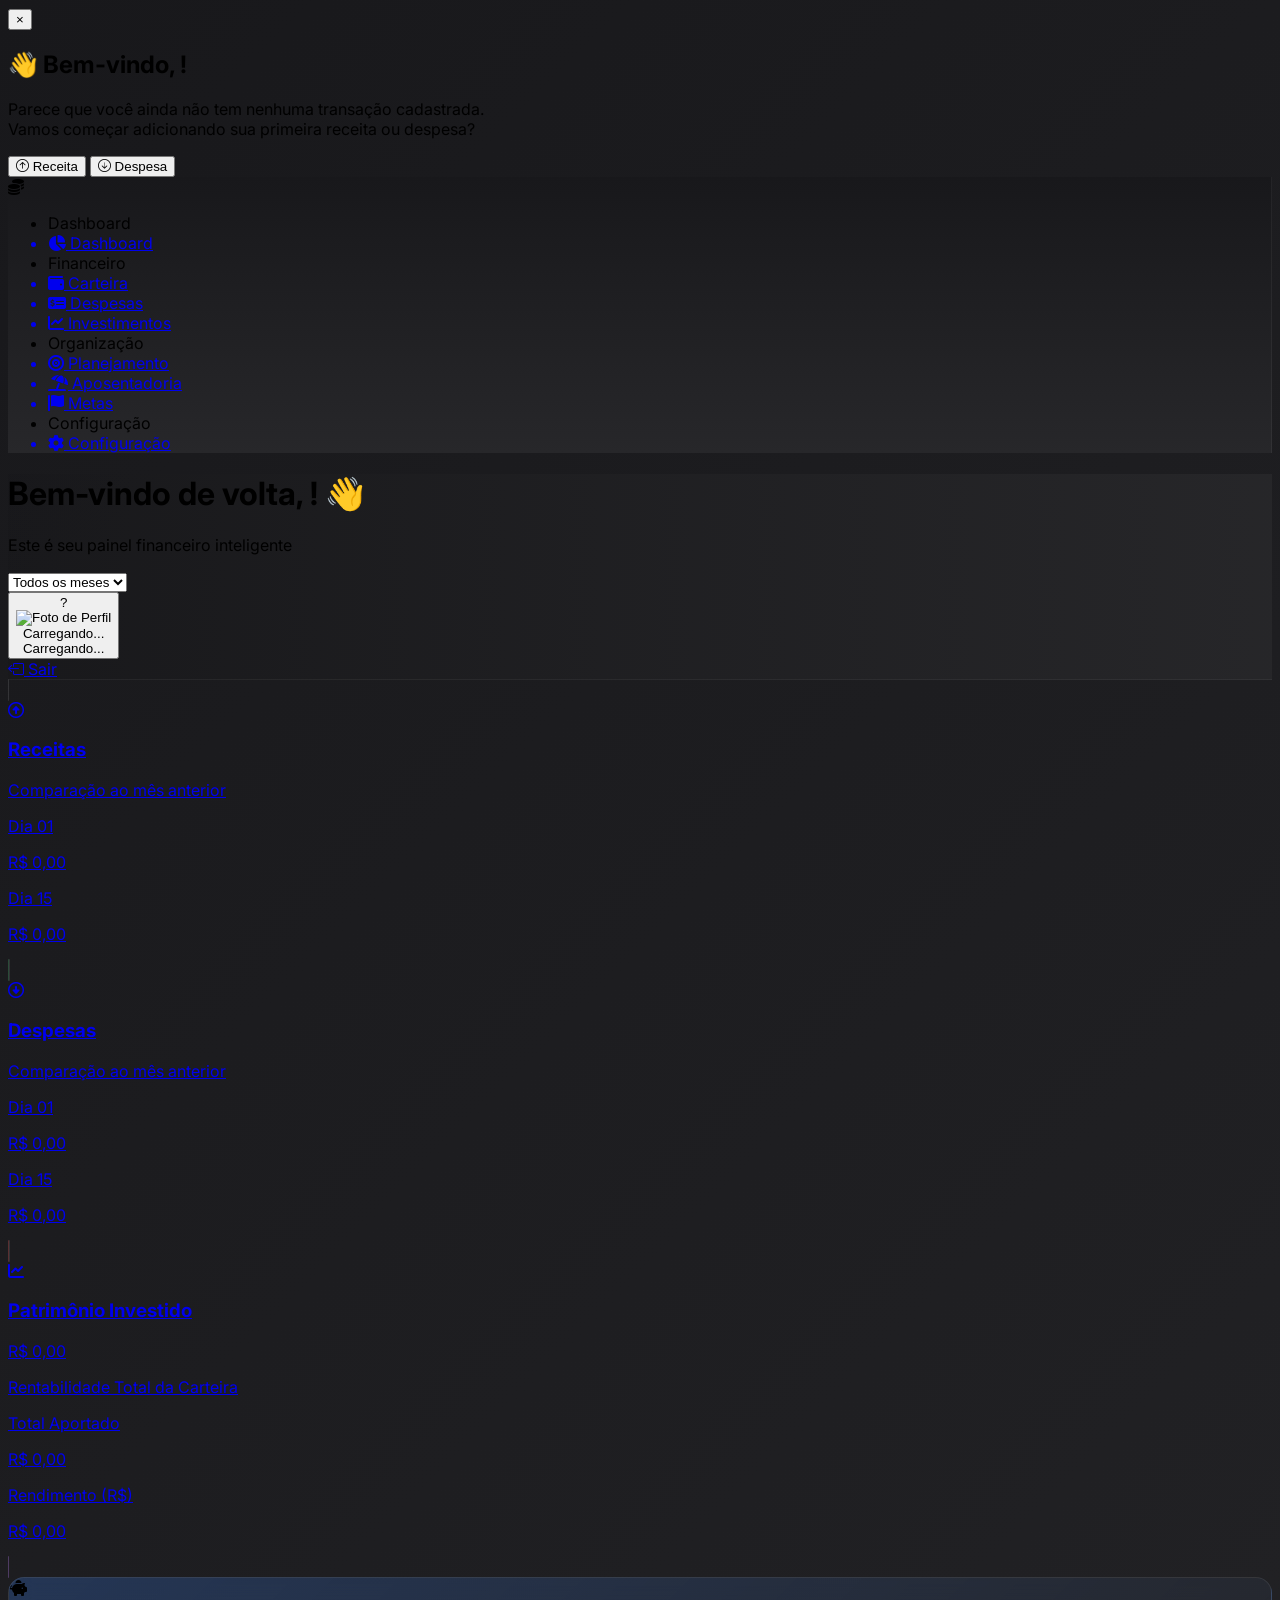
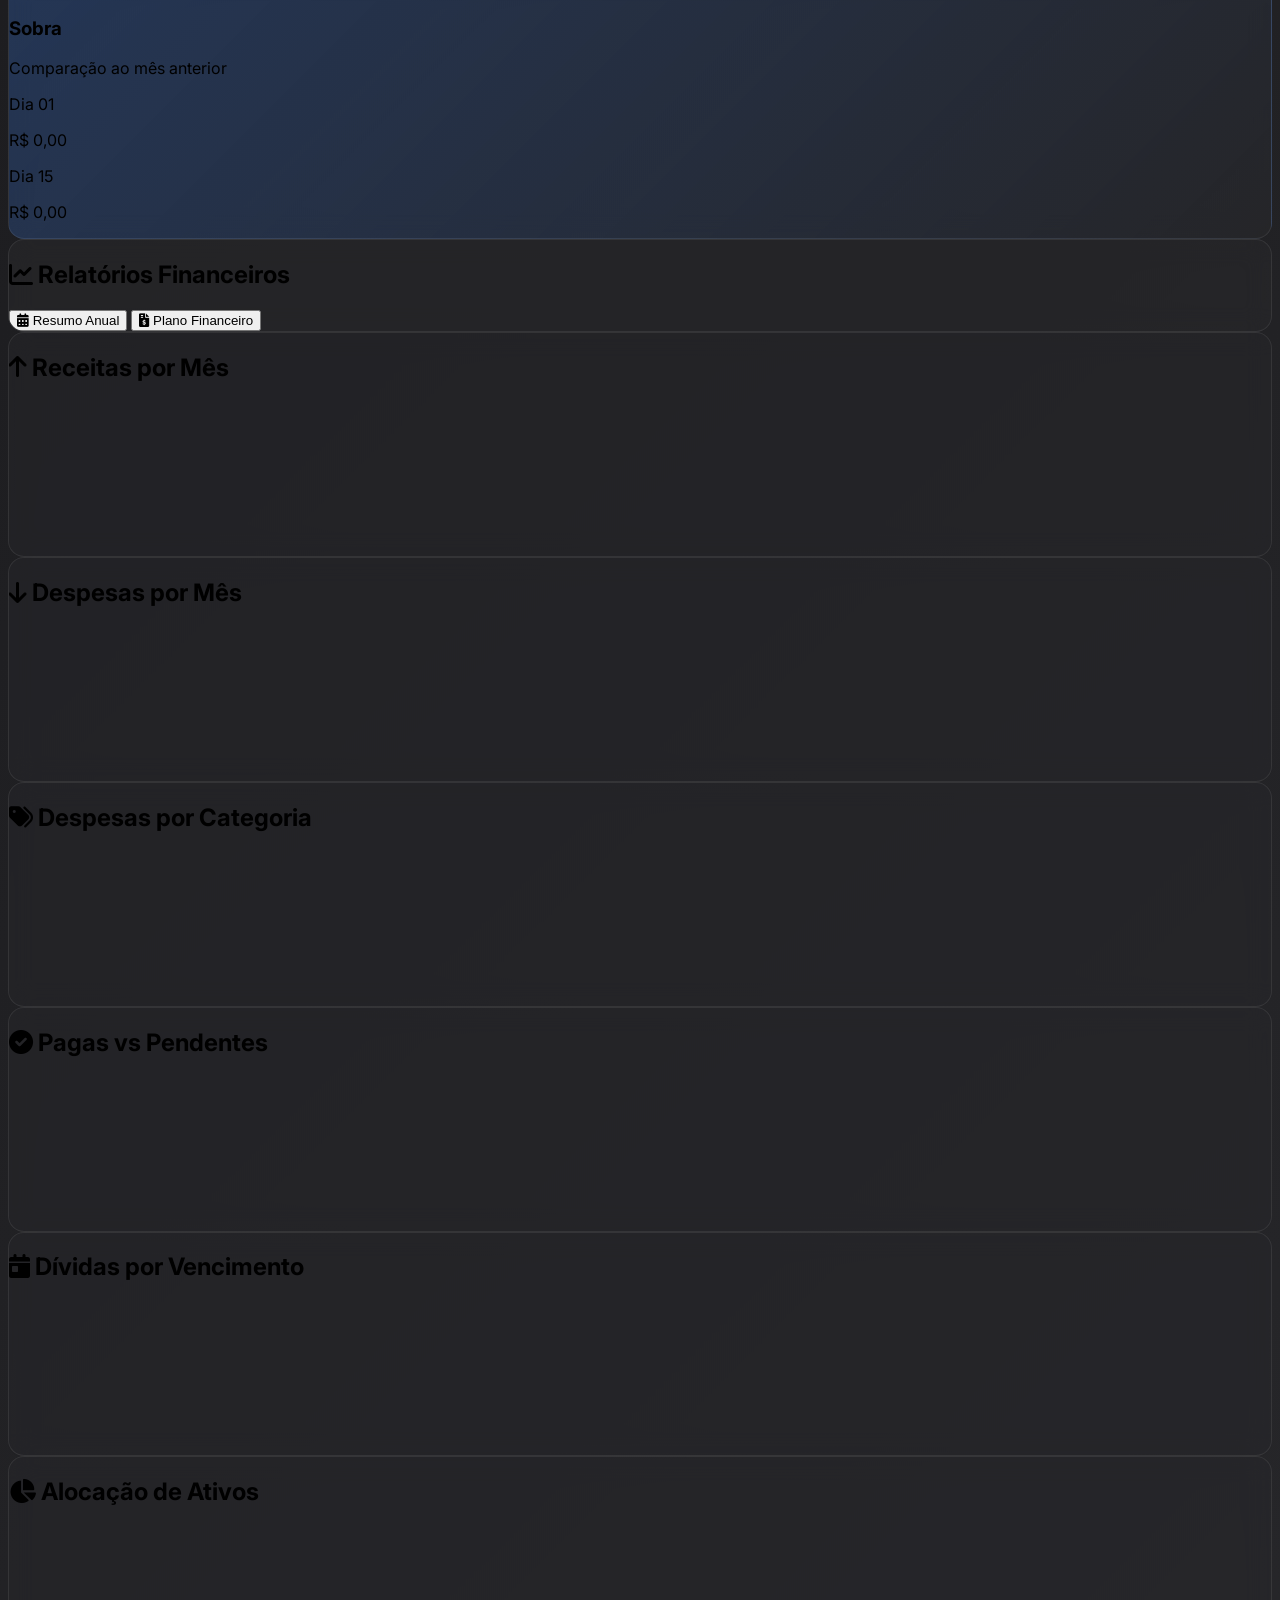
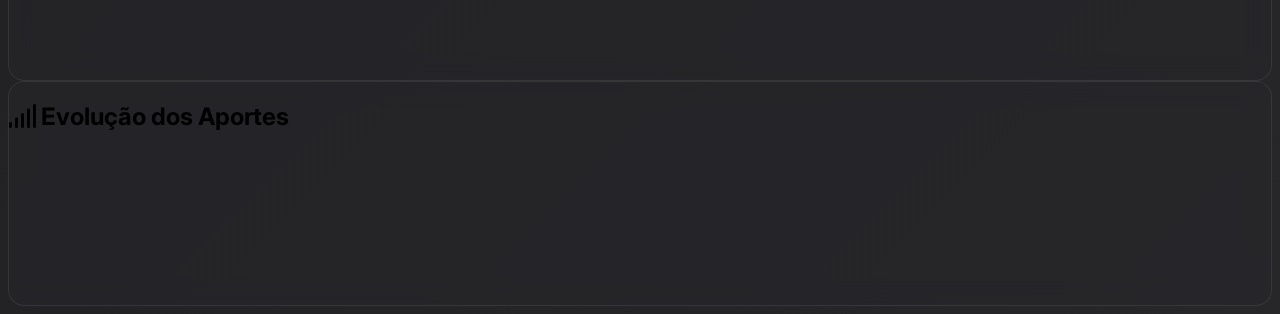
==== commit e107ce4d: "feat: export and import" ====
--- a/dashboard/index.html
+++ b/dashboard/index.html
@@ -76,77 +76,78 @@
   <body class="bg-zinc-900 text-zinc-200 h-screen grid grid-cols-[auto,1fr]">
     <div id="overlay" class="fixed top-0 left-0 w-full h-full bg-black bg-opacity-50 hidden"></div>
 
-    <div id="sidebar" class="sidebar flex flex-col items-center h-full w-16 group hover:w-52 transition-all duration-300">
-      <div class="p-4 mt-2">
-        <i class="fas fa-coins text-green-400 text-2xl animate-float"></i>
-      </div>
-
-      <ul class="mt-4 w-full">
-        <li class="w-full px-4 py-2 hidden group-hover:block text-zinc-500 text-xs uppercase font-semibold">
-          Dashboard
-        </li>
-        <a href="/dashboard/index.html">
-          <li class="flex items-center gap-4 p-4 hover:bg-zinc-700/50 w-full text-zinc-400 text-sm">
-            <i class="fas fa-chart-pie text-lg"></i>
-            <span class="hidden group-hover:block">Dashboard</span>
-          </li>
-        </a>
-
-        <li class="w-full px-4 py-2 mt-2 hidden group-hover:block text-zinc-500 text-xs uppercase font-semibold">
-          Organização
-        </li>
-        <a href="/planejamento/index.html">
-          <li class="flex items-center gap-4 p-4 hover:bg-zinc-700/50 w-full text-zinc-400 text-sm">
-            <i class="fas fa-bullseye text-lg"></i>
-            <span class="hidden group-hover:block">Planejamento</span>
-          </li>
-        </a>
-        <a href="/aposentadoria/retirement.html">
-          <li class="flex items-center gap-4 p-4 hover:bg-zinc-700/50 w-full text-zinc-400 text-sm">
-            <i class="fas fa-umbrella-beach text-lg"></i>
-            <span class="hidden group-hover:block">Aposentadoria</span>
-          </li>
-        </a>
-        <a href="/metas/index.html">
-          <li class="flex items-center gap-4 p-4 hover:bg-zinc-700/50 w-full text-zinc-400 text-sm">
-            <i class="fas fa-flag text-lg"></i>
-            <span class="hidden group-hover:block">Metas</span>
-          </li>
-        </a>
-
-        <li class="w-full px-4 py-2 mt-2 hidden group-hover:block text-zinc-500 text-xs uppercase font-semibold">
-          Financeiro
-        </li>
-        <a href="/receitas/transaction.html">
-          <li class="flex items-center gap-4 p-4 hover:bg-zinc-700/50 w-full text-zinc-400 text-sm">
-            <i class="fas fa-wallet text-lg"></i>
-            <span class="hidden group-hover:block">Carteira</span>
-          </li>
-        </a>
-        <a href="/despesas/transaction.html">
-          <li class="flex items-center gap-4 p-4 hover:bg-zinc-700/50 w-full text-zinc-400 text-sm">
-            <i class="fas fa-money-check-alt text-lg"></i>
-            <span class="hidden group-hover:block">Despesas</span>
-          </li>
-        </a>
-        <a href="/investimento/index.html">
-          <li class="flex items-center gap-4 p-4 hover:bg-zinc-700/50 w-full text-zinc-400 text-sm">
-            <i class="fas fa-chart-line text-lg"></i>
-            <span class="hidden group-hover:block">Investimentos</span>
-          </li>
-        </a>
-
-        <li class="w-full px-4 py-2 mt-2 hidden group-hover:block text-zinc-500 text-xs uppercase font-semibold">
-          Configuração
-        </li>
-        <a href="/configuration/config.html">
-          <li class="flex items-center gap-4 p-4 hover:bg-zinc-700/50 w-full text-zinc-500 text-sm">
-            <i class="fas fa-cog text-lg"></i>
-            <span class="hidden group-hover:block">Configuração</span>
-          </li>
-        </a>
-      </ul>
-    </div>
+  <!--SideBar-->
+  <div id="sidebar" class="sidebar flex flex-col items-center h-full w-16 group hover:w-52 transition-all duration-300">
+    <div class="p-4 mt-2">
+      <i class="fas fa-coins text-green-400 text-2xl animate-float"></i>
+    </div>
+
+    <ul class="mt-4 w-full">
+      <li class="w-full px-4 py-2 hidden group-hover:block text-zinc-500 text-xs uppercase font-semibold">
+        Dashboard
+      </li>
+      <a href="/dashboard/index.html">
+        <li class="flex items-center gap-4 p-4 hover:bg-zinc-700/50 w-full text-zinc-400 text-sm">
+          <i class="fas fa-chart-pie text-lg"></i>
+          <span class="hidden group-hover:block">Dashboard</span>
+        </li>
+      </a>
+      
+      <li class="w-full px-4 py-2 mt-2 hidden group-hover:block text-zinc-500 text-xs uppercase font-semibold">
+        Financeiro
+      </li>
+      <a href="/receitas/transaction.html">
+        <li class="flex items-center gap-4 p-4 hover:bg-zinc-700/50 w-full text-zinc-400 text-sm">
+          <i class="fas fa-wallet text-lg"></i>
+          <span class="hidden group-hover:block">Carteira</span>
+        </li>
+      </a>
+      <a href="/despesas/transaction.html">
+        <li class="flex items-center gap-4 p-4 hover:bg-zinc-700/50 w-full text-zinc-400 text-sm">
+          <i class="fas fa-money-check-alt text-lg"></i>
+          <span class="hidden group-hover:block">Despesas</span>
+        </li>
+      </a>
+      <a href="/investimento/index.html">
+        <li class="flex items-center gap-4 p-4 hover:bg-zinc-700/50 w-full text-zinc-400 text-sm">
+          <i class="fas fa-chart-line text-lg"></i>
+          <span class="hidden group-hover:block">Investimentos</span>
+        </li>
+      </a>
+
+      <li class="w-full px-4 py-2 mt-2 hidden group-hover:block text-zinc-500 text-xs uppercase font-semibold">
+        Organização
+      </li>
+      <a href="/planejamento/index.html">
+        <li class="flex items-center gap-4 p-4 hover:bg-zinc-700/50 w-full text-zinc-400 text-sm">
+          <i class="fas fa-bullseye text-lg"></i>
+          <span class="hidden group-hover:block">Planejamento</span>
+        </li>
+      </a>
+      <a href="/aposentadoria/retirement.html">
+        <li class="flex items-center gap-4 p-4 hover:bg-zinc-700/50 w-full text-zinc-400 text-sm">
+          <i class="fas fa-umbrella-beach text-lg"></i>
+          <span class="hidden group-hover:block">Aposentadoria</span>
+        </li>
+      </a>
+      <a href="/metas/index.html">
+        <li class="flex items-center gap-4 p-4 hover:bg-zinc-700/50 w-full text-zinc-400 text-sm">
+          <i class="fas fa-flag text-lg"></i>
+          <span class="hidden group-hover:block">Metas</span>
+        </li>
+      </a>
+
+      <li class="w-full px-4 py-2 mt-2 hidden group-hover:block text-zinc-500 text-xs uppercase font-semibold">
+        Configuração
+      </li>
+      <a href="/configuration/config.html">
+        <li class="flex items-center gap-4 p-4 hover:bg-zinc-700/50 w-full text-zinc-500 text-sm">
+          <i class="fas fa-cog text-lg"></i>
+          <span class="hidden group-hover:block">Configuração</span>
+        </li>
+      </a>
+    </ul>
+  </div>
 
     <div class="flex-1 flex flex-col overflow-hidden">
       <header
@@ -207,257 +208,222 @@
         </div>
       </header>
 
-      <main class="flex-1 overflow-y-auto p-4 md:p-6">
-        <div class="grid grid-cols-1 md:grid-cols-2 lg:grid-cols-3 gap-4 md:gap-5 mb-6">
-          <a href="/receitas/transaction.html" class="glass-card card-receita animate-fade-in">
+<main class="flex-1 overflow-y-auto p-4 md:p-6">
+    <div class="grid grid-cols-1 md:grid-cols-2 lg:grid-cols-4 gap-4 md:gap-5 mb-6">
+        <a href="/receitas/transaction.html" class="glass-card card-receita animate-fade-in">
             <div class="p-4 md:p-5 flex flex-col justify-between h-full">
-              <div class="flex items-start">
-                <div class="bg-green-900/30 p-2 md:p-3 rounded-lg mr-3 md:mr-4 animate-float">
-                  <i class="fa-regular fa-circle-up text-lg md:text-xl text-green-400"></i>
-                </div>
-                <div>
-                  <h3 class="text-xs md:text-sm text-zinc-300">Receitas</h3>
-                  <div class="flex items-center mt-1">
-                    <p id="totalReceitas" class="text-xl md:text-2xl font-bold text-white"></p>
-                    <div class="relative group ml-2">
-                      <span id="badgeReceitas" class="text-xs font-semibold px-2 py-1 rounded-full hidden"></span>
-                      <div class="absolute bottom-full left-1/2 transform -translate-x-1/2 mb-3
-                                  bg-black text-white text-sm font-semibold px-4 py-2 rounded
-                                  opacity-0 group-hover:opacity-100 transition-opacity duration-300
-                                  whitespace-nowrap z-10
-                                  after:content-[''] after:absolute after:top-full after:left-1/2 
-                                  after:-translate-x-1/2 after:border-8 after:border-transparent 
-                                  after:border-t-black pointer-events-none">
-                        Comparação ao mês anterior
-                      </div>
-                    </div>
-                  </div>
-                  <small id="diffReceitas" class="text-xs text-green-300 block mt-1"></small>
-                </div>
-              </div>
-              <div class="mt-3 md:mt-4 pt-2 md:pt-3 border-t border-white/10">
-                <div class="grid grid-cols-2 gap-2 md:gap-3">
-                  <div>
-                    <p class="text-xs text-zinc-400">Dia 01</p>
-                    <p id="totalGanhoDia01" class="text-sm font-medium text-white">R$ 0,00</p>
-                  </div>
-                  <div>
-                    <p class="text-xs text-zinc-400">Dia 15</p>
-                    <p id="totalGanhoDia15" class="text-sm font-medium text-white">R$ 0,00</p>
-                  </div>
-                </div>
-              </div>
+                <div class="flex items-start">
+                    <div class="bg-green-900/30 p-2 md:p-3 rounded-lg mr-3 md:mr-4 animate-float">
+                        <i class="fa-regular fa-circle-up text-lg md:text-xl text-green-400"></i>
+                    </div>
+                    <div>
+                        <h3 class="text-xs md:text-sm text-zinc-300">Receitas</h3>
+                        <div class="flex items-center mt-1">
+                            <p id="totalReceitas" class="text-xl md:text-2xl font-bold text-white"></p>
+                            <div class="relative group ml-2">
+                                <span id="badgeReceitas" class="text-xs font-semibold px-2 py-1 rounded-full hidden"></span>
+                                <div class="absolute bottom-full left-1/2 transform -translate-x-1/2 mb-3 bg-black text-white text-sm font-semibold px-4 py-2 rounded opacity-0 group-hover:opacity-100 transition-opacity duration-300 whitespace-nowrap z-10 after:content-[''] after:absolute after:top-full after:left-1/2 after:-translate-x-1/2 after:border-8 after:border-transparent after:border-t-black pointer-events-none">
+                                    Comparação ao mês anterior
+                                </div>
+                            </div>
+                        </div>
+                        <small id="diffReceitas" class="text-xs text-green-300 block mt-1"></small>
+                    </div>
+                </div>
+                <div class="mt-3 md:mt-4 pt-2 md:pt-3 border-t border-white/10">
+                    <div class="grid grid-cols-2 gap-2 md:gap-3">
+                        <div>
+                            <p class="text-xs text-zinc-400">Dia 01</p>
+                            <p id="totalGanhoDia01" class="text-sm font-medium text-white">R$ 0,00</p>
+                        </div>
+                        <div>
+                            <p class="text-xs text-zinc-400">Dia 15</p>
+                            <p id="totalGanhoDia15" class="text-sm font-medium text-white">R$ 0,00</p>
+                        </div>
+                    </div>
+                </div>
             </div>
-          </a>
-
-          <a href="/despesas/transaction.html" class="glass-card card-despesa animate-fade-in animate-delay-100">
+        </a>
+    
+        <a href="/despesas/transaction.html" class="glass-card card-despesa animate-fade-in animate-delay-100">
             <div class="p-4 md:p-5 flex flex-col justify-between h-full">
-              <div class="flex items-start">
-                <div class="bg-red-900/30 p-2 md:p-3 rounded-lg mr-3 md:mr-4 animate-float">
-                  <i class="fa-regular fa-circle-down text-lg md:text-xl text-red-400"></i>
-                </div>
-                <div>
-                  <h3 class="text-xs md:text-sm text-zinc-300">Despesas</h3>
-                  <div class="flex items-center mt-1">
-                    <p id="totalDespesas" class="text-xl md:text-2xl font-bold text-white"></p>
-                    <div class="relative group ml-2">
-                      <span id="badgeDespesas" class="text-xs font-semibold px-2 py-1 rounded-full hidden"></span>
-                      <div class="absolute bottom-full left-1/2 transform -translate-x-1/2 mb-3
-                                  bg-black text-white text-sm font-semibold px-4 py-2 rounded
-                                  opacity-0 group-hover:opacity-100 transition-opacity duration-300
-                                  whitespace-nowrap z-10
-                                  after:content-[''] after:absolute after:top-full after:left-1/2 
-                                  after:-translate-x-1/2 after:border-8 after:border-transparent 
-                                  after:border-t-black pointer-events-none">
-                        Comparação ao mês anterior
-                      </div>
-                    </div>
-                  </div>
-                  <small id="diffDespesas" class="text-xs text-red-300 block mt-1"></small>
-                </div>
-              </div>
-              <div class="mt-3 md:mt-4 pt-2 md:pt-3 border-t border-white/10">
-                <div class="grid grid-cols-2 gap-2 md:gap-3">
-                  <div>
-                    <p class="text-xs text-zinc-400">Dia 01</p>
-                    <p id="totalGastoDia01" class="text-sm font-medium text-white">R$ 0,00</p>
-                  </div>
-                  <div>
-                    <p class="text-xs text-zinc-400">Dia 15</p>
-                    <p id="totalGastoDia15" class="text-sm font-medium text-white">R$ 0,00</p>
-                  </div>
-                </div>
-              </div>
+                <div class="flex items-start">
+                    <div class="bg-red-900/30 p-2 md:p-3 rounded-lg mr-3 md:mr-4 animate-float">
+                        <i class="fa-regular fa-circle-down text-lg md:text-xl text-red-400"></i>
+                    </div>
+                    <div>
+                        <h3 class="text-xs md:text-sm text-zinc-300">Despesas</h3>
+                        <div class="flex items-center mt-1">
+                            <p id="totalDespesas" class="text-xl md:text-2xl font-bold text-white"></p>
+                            <div class="relative group ml-2">
+                                <span id="badgeDespesas" class="text-xs font-semibold px-2 py-1 rounded-full hidden"></span>
+                                <div class="absolute bottom-full left-1/2 transform -translate-x-1/2 mb-3 bg-black text-white text-sm font-semibold px-4 py-2 rounded opacity-0 group-hover:opacity-100 transition-opacity duration-300 whitespace-nowrap z-10 after:content-[''] after:absolute after:top-full after:left-1/2 after:-translate-x-1/2 after:border-8 after:border-transparent after:border-t-black pointer-events-none">
+                                    Comparação ao mês anterior
+                                </div>
+                            </div>
+                        </div>
+                        <small id="diffDespesas" class="text-xs text-red-300 block mt-1"></small>
+                    </div>
+                </div>
+                <div class="mt-3 md:mt-4 pt-2 md:pt-3 border-t border-white/10">
+                    <div class="grid grid-cols-2 gap-2 md:gap-3">
+                        <div>
+                            <p class="text-xs text-zinc-400">Dia 01</p>
+                            <p id="totalGastoDia01" class="text-sm font-medium text-white">R$ 0,00</p>
+                        </div>
+                        <div>
+                            <p class="text-xs text-zinc-400">Dia 15</p>
+                            <p id="totalGastoDia15" class="text-sm font-medium text-white">R$ 0,00</p>
+                        </div>
+                    </div>
+                </div>
             </div>
-          </a>
-
-          <a href="/investimento/index.html" class="glass-card card-investimento animate-fade-in animate-delay-300">
+        </a>
+    
+        <a href="/investimento/index.html" class="glass-card card-investimento animate-fade-in animate-delay-300">
             <div class="p-4 md:p-5 flex flex-col justify-between h-full">
-
-              <div class="flex items-start">
-                <div class="bg-purple-900/30 p-2 md:p-3 rounded-lg mr-3 md:mr-4 animate-float">
-                  <i class="fas fa-chart-line text-lg md:text-xl text-purple-400"></i>
-                </div>
-                <div>
-                  <h3 class="text-xs md:text-sm text-zinc-300">Patrimônio Investido</h3>
-                  <div class="flex items-center mt-1">
-                    <p id="totalPatrimonio" class="text-xl md:text-2xl font-bold text-white">R$ 0,00</p>
-
-                    <div class="relative group ml-2">
-                      <span id="badgeInvestimentos" class="text-xs font-semibold px-2 py-1 rounded-full hidden"></span>
-                      <div class="absolute bottom-full left-1/2 transform -translate-x-1/2 mb-3
-                          bg-black text-white text-sm font-semibold px-4 py-2 rounded
-                          opacity-0 group-hover:opacity-100 transition-opacity duration-300
-                          whitespace-nowrap z-10
-                          after:content-[''] after:absolute after:top-full after:left-1/2 
-                          after:-translate-x-1/2 after:border-8 after:border-transparent 
-                          after:border-t-black pointer-events-none">
-                        Rentabilidade Total da Carteira
-                      </div>
-                    </div>
-
-                  </div>
-                  <small id="rendimentoTotalInvestimentos" class="text-xs text-purple-300 block mt-1"></small>
-                </div>
-              </div>
-
-              <div class="mt-3 md:mt-4 pt-2 md:pt-3 border-t border-white/10">
-                <div class="grid grid-cols-2 gap-2 md:gap-3">
-                  <div>
-                    <p class="text-xs text-zinc-400">Total Aportado</p>
-                    <p id="totalAportadoCard" class="text-sm font-medium text-white">R$ 0,00</p>
-                  </div>
-                  <div>
-                    <p class="text-xs text-zinc-400">Rendimento (R$)</p>
-                    <p id="rendimentoCard" class="text-sm font-medium text-white">R$ 0,00</p>
-                  </div>
-                </div>
-              </div>
-
+                <div class="flex items-start">
+                    <div class="bg-purple-900/30 p-2 md:p-3 rounded-lg mr-3 md:mr-4 animate-float">
+                        <i class="fas fa-chart-line text-lg md:text-xl text-purple-400"></i>
+                    </div>
+                    <div>
+                        <h3 class="text-xs md:text-sm text-zinc-300">Patrimônio Investido</h3>
+                        <div class="flex items-center mt-1">
+                            <p id="totalPatrimonio" class="text-xl md:text-2xl font-bold text-white">R$ 0,00</p>
+                            <div class="relative group ml-2">
+                                <span id="badgeInvestimentos" class="text-xs font-semibold px-2 py-1 rounded-full hidden"></span>
+                                <div class="absolute bottom-full left-1/2 transform -translate-x-1/2 mb-3 bg-black text-white text-sm font-semibold px-4 py-2 rounded opacity-0 group-hover:opacity-100 transition-opacity duration-300 whitespace-nowrap z-10 after:content-[''] after:absolute after:top-full after:left-1/2 after:-translate-x-1/2 after:border-8 after:border-transparent after:border-t-black pointer-events-none">
+                                    Rentabilidade Total da Carteira
+                                </div>
+                            </div>
+                        </div>
+                        <small id="rendimentoTotalInvestimentos" class="text-xs text-purple-300 block mt-1"></small>
+                    </div>
+                </div>
+                <div class="mt-3 md:mt-4 pt-2 md:pt-3 border-t border-white/10">
+                    <div class="grid grid-cols-2 gap-2 md:gap-3">
+                        <div>
+                            <p class="text-xs text-zinc-400">Total Aportado</p>
+                            <p id="totalAportadoCard" class="text-sm font-medium text-white">R$ 0,00</p>
+                        </div>
+                        <div>
+                            <p class="text-xs text-zinc-400">Rendimento (R$)</p>
+                            <p id="rendimentoCard" class="text-sm font-medium text-white">R$ 0,00</p>
+                        </div>
+                    </div>
+                </div>
             </div>
-          </a>
-
-          <div class="glass-card card-sobra animate-fade-in animate-delay-200 cursor-default">
+        </a>
+    
+        <div class="glass-card card-sobra animate-fade-in animate-delay-200 cursor-default">
             <div class="p-4 md:p-5 flex flex-col justify-between h-full">
-              <div class="flex items-start">
-                <div class="bg-blue-900/30 p-2 md:p-3 rounded-lg mr-3 md:mr-4 animate-float">
-                  <i class="fas fa-piggy-bank text-lg md:text-xl text-blue-400"></i>
-                </div>
-                <div>
-                  <h3 class="text-xs md:text-sm text-zinc-300">Sobra</h3>
-                  <div class="flex items-center mt-1">
-                    <p id="totalSobra" class="text-xl md:text-2xl font-bold text-white"></p>
-                    <div class="relative group ml-2">
-                      <span id="badgeSobra" class="text-xs font-semibold px-2 py-1 rounded-full hidden"></span>
-                      <div class="absolute bottom-full left-1/2 transform -translate-x-1/2 mb-3
-                                  bg-black text-white text-sm font-semibold px-4 py-2 rounded
-                                  opacity-0 group-hover:opacity-100 transition-opacity duration-300
-                                  whitespace-nowrap z-10
-                                  after:content-[''] after:absolute after:top-full after:left-1/2 
-                                  after:-translate-x-1/2 after:border-8 after:border-transparent 
-                                  after:border-t-black pointer-events-none">
-                        Comparação ao mês anterior
-                      </div>
-                    </div>
-                  </div>
-                  <small id="diffSobra" class="text-xs text-blue-300 block mt-1"></small>
-                </div>
-              </div>
-              <div class="mt-3 md:mt-4 pt-2 md:pt-3 border-t border-white/10">
-                <div class="grid grid-cols-2 gap-2 md:gap-3">
-                  <div>
-                    <p class="text-xs text-zinc-400">Dia 01</p>
-                    <p id="sobraDia01" class="text-sm font-medium text-white">R$ 0,00</p>
-                  </div>
-                  <div>
-                    <p class="text-xs text-zinc-400">Dia 15</p>
-                    <p id="sobraDia15" class="text-sm font-medium text-white">R$ 0,00</p>
-                  </div>
-                </div>
-              </div>
+                <div class="flex items-start">
+                    <div class="bg-blue-900/30 p-2 md:p-3 rounded-lg mr-3 md:mr-4 animate-float">
+                        <i class="fas fa-piggy-bank text-lg md:text-xl text-blue-400"></i>
+                    </div>
+                    <div>
+                        <h3 class="text-xs md:text-sm text-zinc-300">Sobra</h3>
+                        <div class="flex items-center mt-1">
+                            <p id="totalSobra" class="text-xl md:text-2xl font-bold text-white"></p>
+                            <div class="relative group ml-2">
+                                <span id="badgeSobra" class="text-xs font-semibold px-2 py-1 rounded-full hidden"></span>
+                                <div class="absolute bottom-full left-1/2 transform -translate-x-1/2 mb-3 bg-black text-white text-sm font-semibold px-4 py-2 rounded opacity-0 group-hover:opacity-100 transition-opacity duration-300 whitespace-nowrap z-10 after:content-[''] after:absolute after:top-full after:left-1/2 after:-translate-x-1/2 after:border-8 after:border-transparent after:border-t-black pointer-events-none">
+                                    Comparação ao mês anterior
+                                </div>
+                            </div>
+                        </div>
+                        <small id="diffSobra" class="text-xs text-blue-300 block mt-1"></small>
+                    </div>
+                </div>
+                <div class="mt-3 md:mt-4 pt-2 md:pt-3 border-t border-white/10">
+                    <div class="grid grid-cols-2 gap-2 md:gap-3">
+                        <div>
+                            <p class="text-xs text-zinc-400">Dia 01</p>
+                            <p id="sobraDia01" class="text-sm font-medium text-white">R$ 0,00</p>
+                        </div>
+                        <div>
+                            <p class="text-xs text-zinc-400">Dia 15</p>
+                            <p id="sobraDia15" class="text-sm font-medium text-white">R$ 0,00</p>
+                        </div>
+                    </div>
+                </div>
             </div>
-          </div>
-        </div>
-
-        <div class="glass-card p-4 md:p-5 rounded-xl mb-6">
-          <h2 class="text-lg md:text-xl font-bold text-white flex items-center mb-4">
+        </div>
+    </div>
+
+    <div class="glass-card p-4 md:p-5 rounded-xl mb-6">
+        <h2 class="text-lg md:text-xl font-bold text-white flex items-center mb-4">
             <i class="fas fa-chart-line text-green-400 mr-3"></i> Relatórios Financeiros
-          </h2>
-
-          <div class="flex flex-wrap gap-2 md:gap-3 mb-4">
-            <button onclick="mostrarRelatorio('anual')"
-              class="btn-tab flex items-center px-3 py-2 md:px-4 md:py-2.5 rounded-lg text-xs md:text-sm font-medium bg-zinc-800/50 hover:bg-zinc-700/50 transition-all border border-zinc-700">
-              <i class="fas fa-calendar-alt mr-2"></i> Resumo Anual
+        </h2>
+
+        <div class="flex flex-wrap gap-2 md:gap-3 mb-4">
+            <button onclick="mostrarRelatorio('anual')" class="btn-tab flex items-center px-3 py-2 md:px-4 md:py-2.5 rounded-lg text-xs md:text-sm font-medium bg-zinc-800/50 hover:bg-zinc-700/50 transition-all border border-zinc-700">
+                <i class="fas fa-calendar-alt mr-2"></i> Resumo Anual
             </button>
-
-            <button onclick="mostrarRelatorio('plano')"
-              class="btn-tab flex items-center px-3 py-2 md:px-4 md:py-2.5 rounded-lg text-xs md:text-sm font-medium bg-zinc-800/50 hover:bg-zinc-700/50 transition-all border border-zinc-700">
-              <i class="fas fa-file-invoice-dollar mr-2"></i> Plano Financeiro
+            <button onclick="mostrarRelatorio('plano')" class="btn-tab flex items-center px-3 py-2 md:px-4 md:py-2.5 rounded-lg text-xs md:text-sm font-medium bg-zinc-800/50 hover:bg-zinc-700/50 transition-all border border-zinc-700">
+                <i class="fas fa-file-invoice-dollar mr-2"></i> Plano Financeiro
             </button>
-          </div>
-
-          <div id="reportContainer"
-            class="mt-2 max-h-80 md:max-h-96 overflow-y-auto custom-scroll transition-all duration-500">
+        </div>
+
+        <div id="reportContainer" class="mt-2 max-h-80 md:max-h-96 overflow-y-auto custom-scroll transition-all duration-500">
             <div id="resumoAnual" class="tab-content p-4 bg-zinc-800/40 rounded-lg hidden"></div>
             <div id="planoFinanceiro" class="tab-content p-4 bg-zinc-800/40 rounded-lg hidden"></div>
-          </div>
-        </div>
-
-        <div class="grid grid-cols-1 md:grid-cols-2 gap-4 md:gap-5 mb-6">
-          <div class="glass-card rounded-xl p-4 md:p-5 chart-container">
-            <h2 class="text-lg md:text-xl font-semibold text-zinc-300 mb-4 flex items-center">
-              <i class="fas fa-arrow-up text-green-400 mr-3"></i> Receitas por Mês
+        </div>
+    </div>
+
+    <div class="grid grid-cols-1 md:grid-cols-2 gap-4 md:gap-5 mb-6">
+        <div class="glass-card rounded-xl p-4 md:p-5 chart-container">
+            <h2 class="text-lg md:text-xl font-semibold text-zinc-300 mb-4 flex items-center">
+                <i class="fas fa-arrow-up text-green-400 mr-3"></i> Receitas por Mês
             </h2>
             <canvas id="monthlyIncomeChart" class="w-full h-64 md:h-72"></canvas>
-          </div>
-          <div class="glass-card rounded-xl p-4 md:p-5 chart-container">
-            <h2 class="text-lg md:text-xl font-semibold text-zinc-300 mb-4 flex items-center">
-              <i class="fas fa-arrow-down text-red-400 mr-3"></i> Despesas por Mês
+        </div>
+        <div class="glass-card rounded-xl p-4 md:p-5 chart-container">
+            <h2 class="text-lg md:text-xl font-semibold text-zinc-300 mb-4 flex items-center">
+                <i class="fas fa-arrow-down text-red-400 mr-3"></i> Despesas por Mês
             </h2>
             <canvas id="monthlyExpensesChart" class="w-full h-64 md:h-72"></canvas>
-          </div>
-        </div>
-
-        <div class="grid grid-cols-1 md:grid-cols-2 lg:grid-cols-4 gap-4 md:gap-5 mb-6">
-          <div class="glass-card rounded-xl p-4 md:p-5 chart-container md:col-span-2 lg:col-span-2">
-            <h2 class="text-lg md:text-xl font-semibold text-zinc-300 mb-4 flex items-center">
-              <i class="fas fa-tags text-yellow-400 mr-3"></i> Dívidas por Categoria
+        </div>
+    </div>
+
+    <div class="grid grid-cols-1 md:grid-cols-2 lg:grid-cols-4 gap-4 md:gap-5 mb-6">
+        <div class="glass-card rounded-xl p-4 md:p-5 chart-container md:col-span-2 lg:col-span-2">
+            <h2 class="text-lg md:text-xl font-semibold text-zinc-300 mb-4 flex items-center">
+                <i class="fas fa-tags text-yellow-400 mr-3"></i> Despesas por Categoria
             </h2>
             <canvas id="categoriesChart" class="w-full h-64 md:h-80"></canvas>
-          </div>
-
-          <div class="glass-card rounded-xl p-4 md:p-5 chart-container">
-            <h2 class="text-lg md:text-xl font-semibold text-zinc-300 mb-4 flex items-center">
-              <i class="fas fa-check-circle text-green-400 mr-3"></i> Pagas vs Pendentes
+        </div>
+
+        <div class="glass-card rounded-xl p-4 md:p-5 chart-container">
+            <h2 class="text-lg md:text-xl font-semibold text-zinc-300 mb-4 flex items-center">
+                <i class="fas fa-check-circle text-green-400 mr-3"></i> Pagas vs Pendentes
             </h2>
             <canvas id="paidVsPendingChart" class="w-full h-64 md:h-80"></canvas>
-          </div>
-
-          <div class="glass-card rounded-xl p-4 md:p-5 chart-container">
-            <h2 class="text-lg md:text-xl font-semibold text-zinc-300 mb-4 flex items-center">
-              <i class="fas fa-calendar-day text-blue-400 mr-3"></i> Dívidas dia 01 e 15
+        </div>
+
+        <div class="glass-card rounded-xl p-4 md:p-5 chart-container">
+            <h2 class="text-lg md:text-xl font-semibold text-zinc-300 mb-4 flex items-center">
+                <i class="fas fa-calendar-day text-blue-400 mr-3"></i> Dívidas por Vencimento
             </h2>
             <canvas id="fixedVsInstallmentsChart" class="w-full h-64 md:h-80"></canvas>
-          </div>
-        </div>
-
-        <div class="grid grid-cols-1 md:grid-cols-3 gap-4 md:gap-5 mb-6">
-          <div class="glass-card rounded-xl p-4 md:p-5 chart-container">
-            <h2 class="text-lg md:text-xl font-semibold text-zinc-300 mb-4 flex items-center">
-              <i class="fas fa-pie-chart text-purple-400 mr-3"></i> Alocação de Ativos
+        </div>
+    </div>
+
+    <div class="grid grid-cols-1 md:grid-cols-2 gap-4 md:gap-5 mb-6">
+        <div class="glass-card rounded-xl p-4 md:p-5 chart-container">
+            <h2 class="text-lg md:text-xl font-semibold text-zinc-300 mb-4 flex items-center">
+                <i class="fas fa-pie-chart text-purple-400 mr-3"></i> Alocação de Ativos
             </h2>
             <canvas id="investmentAllocationChart" class="w-full h-64 md:h-72"></canvas>
-          </div>
-          <div class="glass-card rounded-xl p-4 md:p-5 chart-container">
-            <h2 class="text-lg md:text-xl font-semibold text-zinc-300 mb-4 flex items-center">
-              <i class="fas fa-signal text-blue-400 mr-3"></i> Evolução dos Aportes
+        </div>
+        <div class="glass-card rounded-xl p-4 md:p-5 chart-container">
+            <h2 class="text-lg md:text-xl font-semibold text-zinc-300 mb-4 flex items-center">
+                <i class="fas fa-signal text-blue-400 mr-3"></i> Evolução dos Aportes
             </h2>
             <canvas id="portfolioEvolutionChart" class="w-full h-64 md:h-72"></canvas>
-          </div>
-        </div>
-
-
-      </main>
+        </div>
+    </div>
+</main>
     </div>
 
     <script src="https://www.gstatic.com/firebasejs/9.6.7/firebase-app-compat.js"></script>
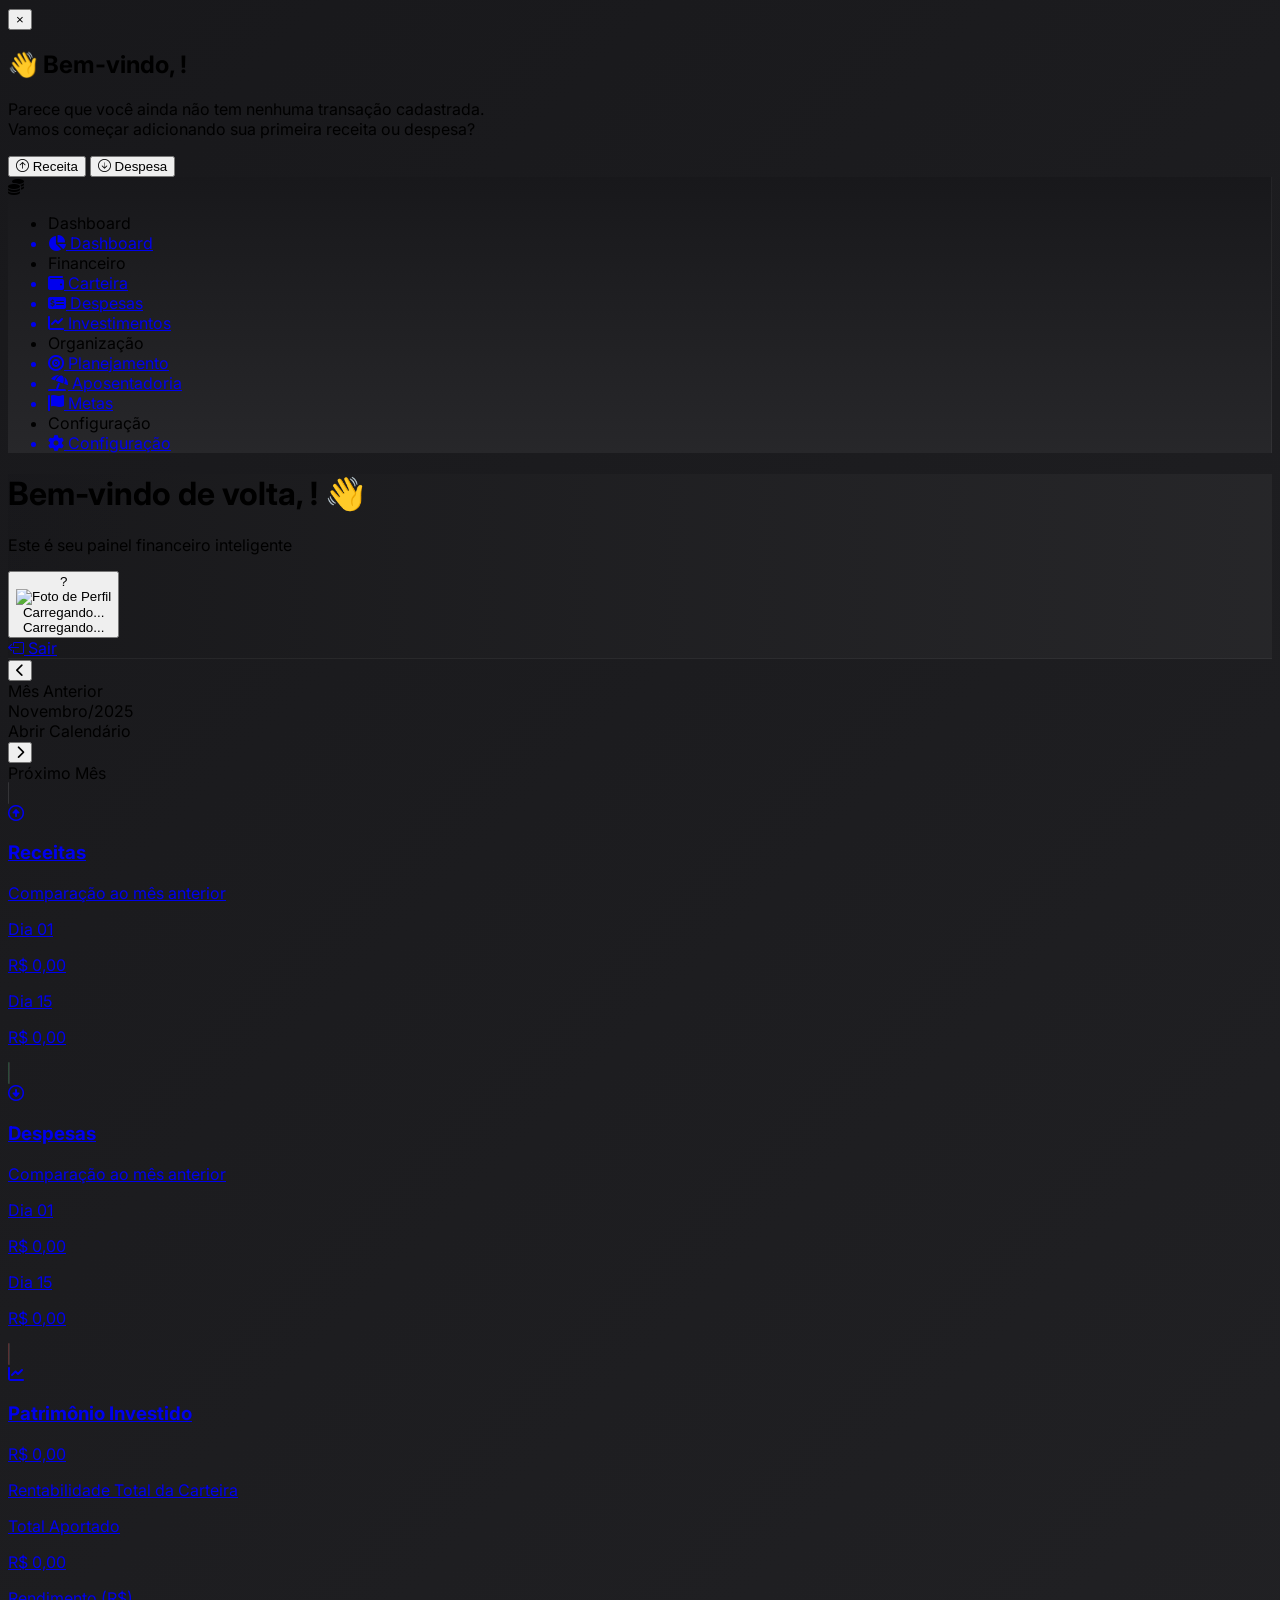
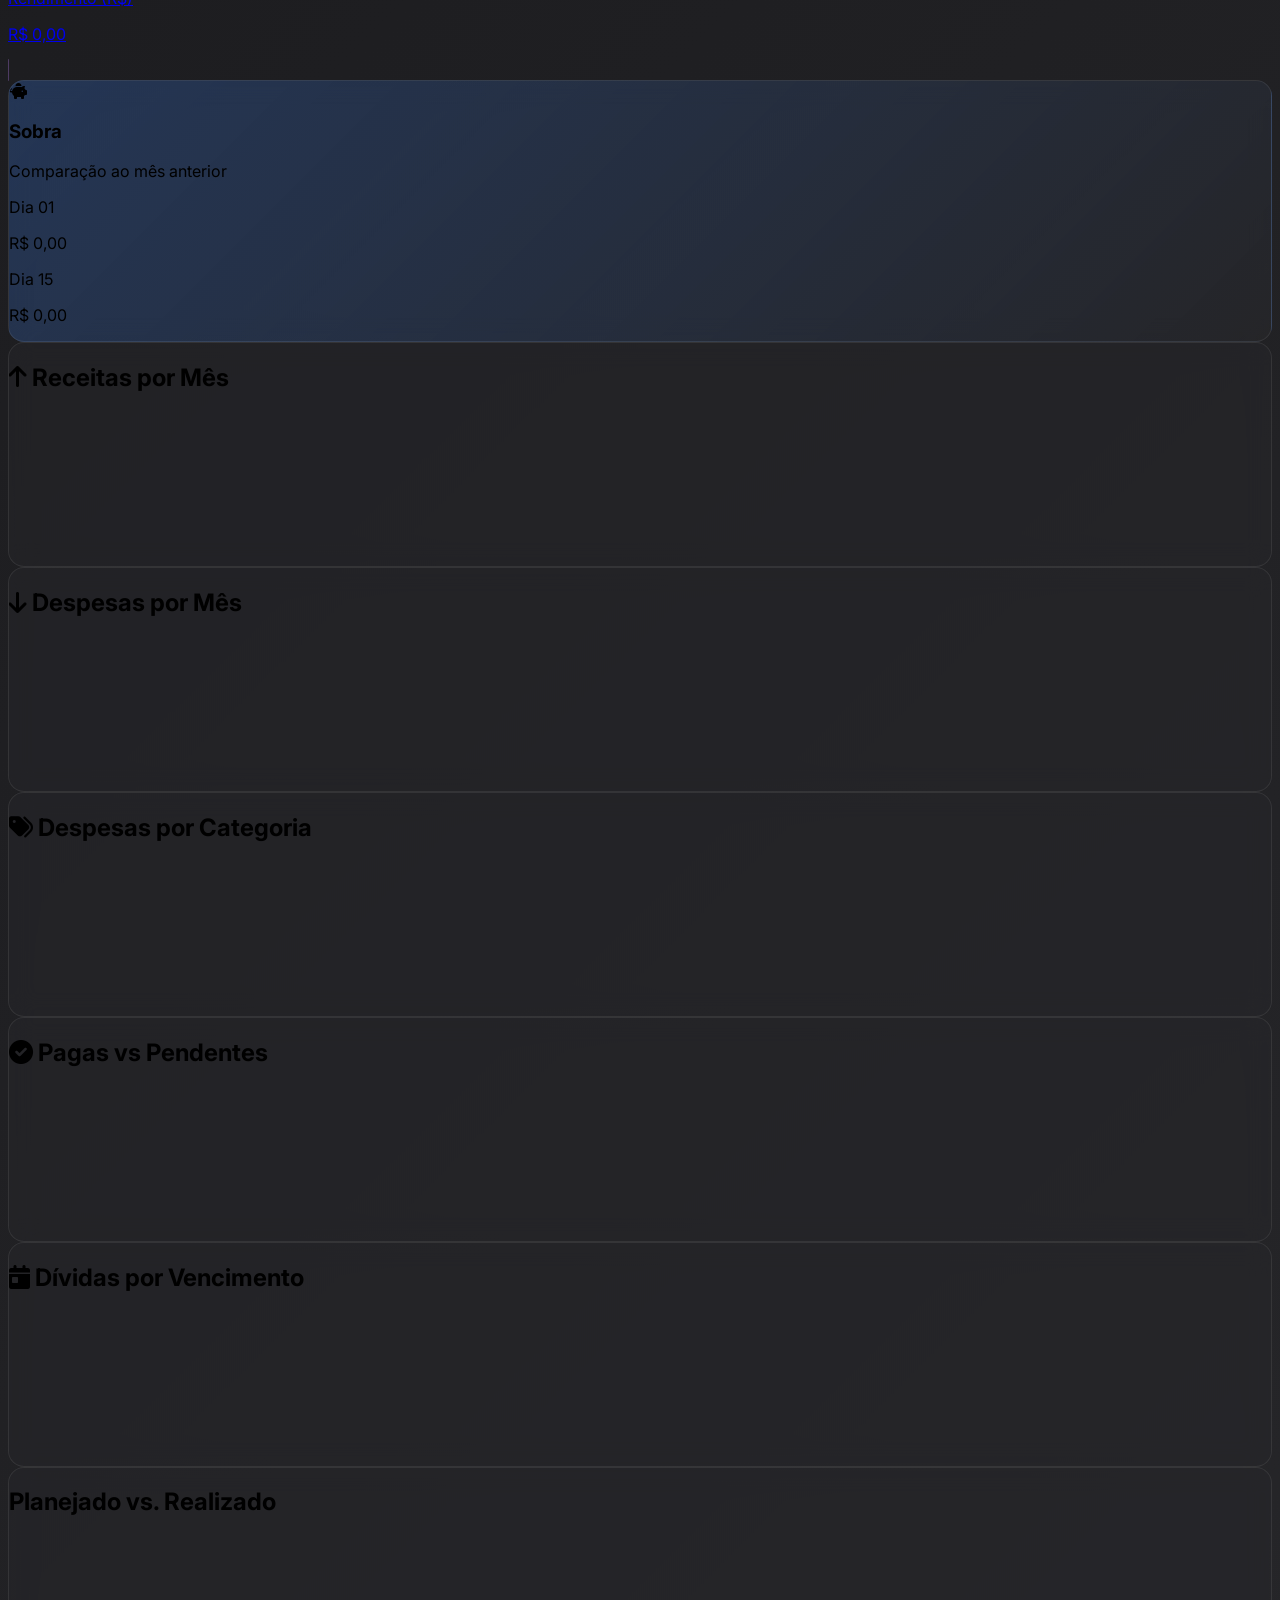
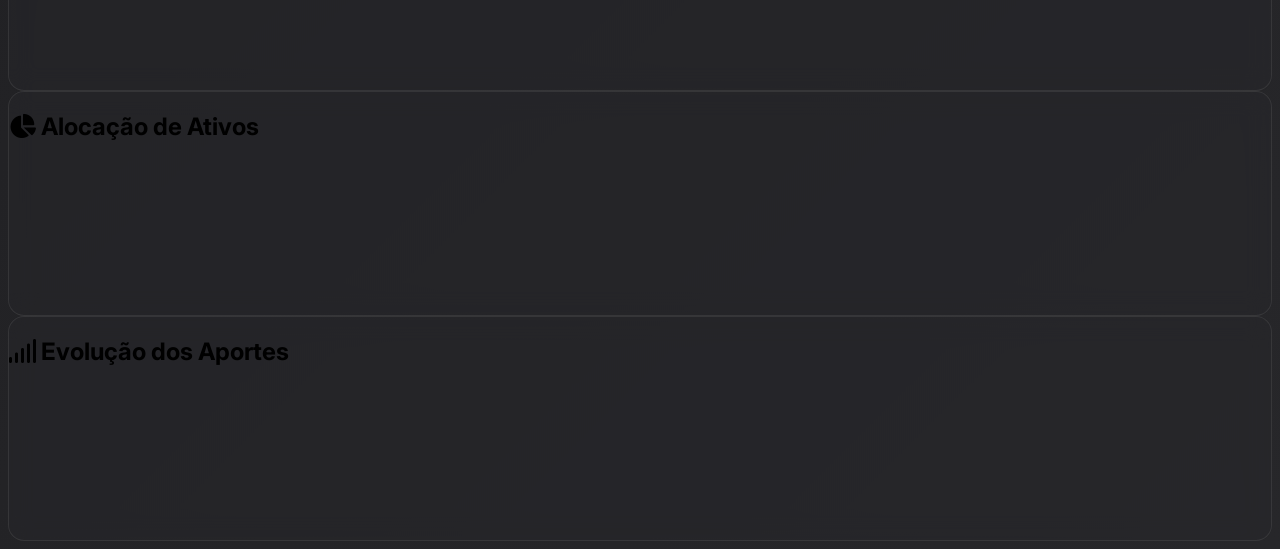
==== commit d026cc79: "feat: aposentadoria" ====
--- a/dashboard/index.html
+++ b/dashboard/index.html
@@ -1,80 +1,80 @@
-  <!DOCTYPE html>
-  <html lang="pt-BR">
-
-  <head>
-    <meta charset="UTF-8" />
-    <meta name="viewport" content="width=device-width, initial-scale=1.0" />
-    <title>Finance Dashboard</title>
-    <script src="https://cdn.tailwindcss.com"></script>
-    <script>
-      tailwind.config = {
-        theme: {
-          extend: {
-            animation: {
-              'fade-in': 'fadeIn 0.5s ease-out',
-              'float': 'float 3s ease-in-out infinite',
-              'pulse-slow': 'pulse 3s cubic-bezier(0.4, 0, 0.6, 1) infinite'
+<!DOCTYPE html>
+<html lang="pt-BR">
+
+<head>
+  <meta charset="UTF-8" />
+  <meta name="viewport" content="width=device-width, initial-scale=1.0" />
+  <title>Finance Dashboard</title>
+  <script src="https://cdn.tailwindcss.com"></script>
+  <script>
+    tailwind.config = {
+      theme: {
+        extend: {
+          animation: {
+            'fade-in': 'fadeIn 0.5s ease-out',
+            'float': 'float 3s ease-in-out infinite',
+            'pulse-slow': 'pulse 3s cubic-bezier(0.4, 0, 0.6, 1) infinite'
+          },
+          keyframes: {
+            fadeIn: {
+              '0%': {
+                opacity: 0,
+                transform: 'translateY(10px)'
+              },
+              '100%': {
+                opacity: 1,
+                transform: 'translateY(0)'
+              }
             },
-            keyframes: {
-              fadeIn: {
-                '0%': {
-                  opacity: 0,
-                  transform: 'translateY(10px)'
-                },
-                '100%': {
-                  opacity: 1,
-                  transform: 'translateY(0)'
-                }
+            float: {
+              '0%, 100%': {
+                transform: 'translateY(0)'
               },
-              float: {
-                '0%, 100%': {
-                  transform: 'translateY(0)'
-                },
-                '50%': {
-                  transform: 'translateY(-8px)'
-                }
+              '50%': {
+                transform: 'translateY(-8px)'
               }
             }
           }
         }
       }
-    </script>
-    <script src="https://cdn.jsdelivr.net/npm/chart.js"></script>
-    <script src="https://cdn.jsdelivr.net/npm/chartjs-plugin-datalabels"></script>
-    <link href="https://cdnjs.cloudflare.com/ajax/libs/font-awesome/6.0.0-beta3/css/all.min.css" rel="stylesheet" />
-    <link rel="stylesheet" href="https://cdn.jsdelivr.net/npm/bootstrap-icons@1.10.5/font/bootstrap-icons.css">
-    <link rel="icon" type="image/x-icon" href="/images/money.ico" />
-    <link rel="stylesheet" href="/style-global.css" />
-    <link rel="stylesheet" href="/dashboard/dashboard.css" />
-  </head>
-  <div id="newUserModal" class="fixed inset-0 z-50 flex items-center justify-center bg-black/70 backdrop-blur-sm hidden">
-    <div class="bg-zinc-800 p-6 rounded-xl shadow-xl w-full max-w-md text-zinc-200 relative">
-      <button onclick="hideNewUserModal()"
-        class="absolute top-3 right-3 text-zinc-400 hover:text-white text-xl font-bold focus:outline-none">
-        &times;
+    }
+  </script>
+  <script src="https://cdn.jsdelivr.net/npm/chart.js"></script>
+  <script src="https://cdn.jsdelivr.net/npm/chartjs-plugin-datalabels"></script>
+  <link href="https://cdnjs.cloudflare.com/ajax/libs/font-awesome/6.0.0-beta3/css/all.min.css" rel="stylesheet" />
+  <link rel="stylesheet" href="https://cdn.jsdelivr.net/npm/bootstrap-icons@1.10.5/font/bootstrap-icons.css">
+  <link rel="icon" type="image/x-icon" href="/images/money.ico" />
+  <link rel="stylesheet" href="/style-global.css" />
+  <link rel="stylesheet" href="/dashboard/dashboard.css" />
+</head>
+<div id="newUserModal" class="fixed inset-0 z-50 flex items-center justify-center bg-black/70 backdrop-blur-sm hidden">
+  <div class="bg-zinc-800 p-6 rounded-xl shadow-xl w-full max-w-md text-zinc-200 relative">
+    <button onclick="hideNewUserModal()"
+      class="absolute top-3 right-3 text-zinc-400 hover:text-white text-xl font-bold focus:outline-none">
+      &times;
+    </button>
+
+    <h2 class="text-lg font-bold mb-4">👋 Bem-vindo, <span id="user-modal" class="text-green-400"></span>!</h2>
+    <p class="mb-4 text-sm">
+      Parece que você ainda não tem nenhuma transação cadastrada.<br>
+      Vamos começar adicionando sua primeira receita ou despesa?
+    </p>
+
+    <div class="flex justify-center gap-2 mt-4">
+      <button onclick="location.href='/receitas/transaction.html'"
+        class="px-4 py-2 bg-green-600 text-white rounded-lg hover:bg-green-500 transition-all flex items-center">
+        <i class="bi bi-arrow-up-circle mr-2"></i> Receita
       </button>
-
-      <h2 class="text-lg font-bold mb-4">👋 Bem-vindo, <span id="user-modal" class="text-green-400"></span>!</h2>
-      <p class="mb-4 text-sm">
-        Parece que você ainda não tem nenhuma transação cadastrada.<br>
-        Vamos começar adicionando sua primeira receita ou despesa?
-      </p>
-
-      <div class="flex justify-center gap-2 mt-4">
-        <button onclick="location.href='/receitas/transaction.html'"
-          class="px-4 py-2 bg-green-600 text-white rounded-lg hover:bg-green-500 transition-all flex items-center">
-          <i class="bi bi-arrow-up-circle mr-2"></i> Receita
-        </button>
-        <button onclick="location.href='/despesas/transaction.html'"
-          class="px-4 py-2 bg-red-600 text-white rounded-lg hover:bg-red-500 transition-all flex items-center">
-          <i class="bi bi-arrow-down-circle mr-2"></i> Despesa
-        </button>
-      </div>
+      <button onclick="location.href='/despesas/transaction.html'"
+        class="px-4 py-2 bg-red-600 text-white rounded-lg hover:bg-red-500 transition-all flex items-center">
+        <i class="bi bi-arrow-down-circle mr-2"></i> Despesa
+      </button>
     </div>
   </div>
-
-  <body class="bg-zinc-900 text-zinc-200 h-screen grid grid-cols-[auto,1fr]">
-    <div id="overlay" class="fixed top-0 left-0 w-full h-full bg-black bg-opacity-50 hidden"></div>
+</div>
+
+<body class="bg-zinc-900 text-zinc-200 h-screen grid grid-cols-[auto,1fr]">
+  <div id="overlay" class="fixed top-0 left-0 w-full h-full bg-black bg-opacity-50 hidden"></div>
 
   <!--SideBar-->
   <div id="sidebar" class="sidebar flex flex-col items-center h-full w-16 group hover:w-52 transition-all duration-300">
@@ -92,7 +92,7 @@
           <span class="hidden group-hover:block">Dashboard</span>
         </li>
       </a>
-      
+
       <li class="w-full px-4 py-2 mt-2 hidden group-hover:block text-zinc-500 text-xs uppercase font-semibold">
         Financeiro
       </li>
@@ -149,292 +149,320 @@
     </ul>
   </div>
 
-    <div class="flex-1 flex flex-col overflow-hidden">
-      <header
-        class="dashboard-header flex flex-col md:flex-row items-start md:items-center justify-between px-4 md:px-6 py-4">
-        <div class="flex-grow mb-4 md:mb-0">
-          <h1 class="text-xl md:text-2xl font-bold">Bem-vindo de volta, <span id="user-greeting"
-              class="highlight-text"></span>! 👋
-          </h1>
-          <p class="text-zinc-400 text-sm md:text-base hidden md:block">Este é seu painel financeiro inteligente</p>
-        </div>
-
-        <div class="flex flex-col md:flex-row items-center gap-3 w-full md:w-auto">
-
-          <select id="monthFilter"
-            class="bg-zinc-800 border border-zinc-700 rounded-lg px-3 py-2 text-sm focus:outline-none focus:ring-2 focus:ring-green-500 w-full md:w-auto"
-            onchange="filterByMonth()">
-            <option value="all">Todos os meses</option>
-            <option value="0">Janeiro</option>
-            <option value="1">Fevereiro</option>
-            <option value="2">Março</option>
-            <option value="3">Abril</option>
-            <option value="4">Maio</option>
-            <option value="5">Junho</option>
-            <option value="6">Julho</option>
-            <option value="7">Agosto</option>
-            <option value="8">Setembro</option>
-            <option value="9">Outubro</option>
-            <option value="10">Novembro</option>
-            <option value="11">Dezembro</option>
-          </select>
-
-          <div class="relative inline-block text-left w-full md:w-auto">
-            <button id="dropdownButton"
-              class="bg-zinc-800 text-white font-medium py-2 px-4 border border-zinc-700 hover:bg-zinc-700 rounded-lg focus:outline-none focus:ring-2 focus:ring-green-500 flex items-center justify-center md:justify-start space-x-2 w-full">
-
-              <div id="avatar-container" class="relative w-8 h-8 flex-shrink-0">
-                <div id="user-initials"
-                  class="w-full h-full rounded-full flex items-center justify-center text-white font-bold text-sm bg-gray-500">
-                  ?</div>
-                <img id="user-photo" src="" alt="Foto de Perfil"
-                  class="w-full h-full rounded-full absolute top-0 left-0 hidden object-cover" />
-              </div>
-
-              <div class="text-left hidden md:block">
-                <div id="user-name" class="text-sm font-medium">Carregando...</div>
-                <div id="user-email" class="text-xs text-zinc-400">Carregando...</div>
-              </div>
+  <div class="flex-1 flex flex-col overflow-hidden">
+    <header
+      class="dashboard-header flex flex-col md:flex-row items-start md:items-center justify-between px-4 md:px-6 py-4">
+      <div class="flex-grow mb-4 md:mb-0">
+        <h1 class="text-xl md:text-2xl font-bold">Bem-vindo de volta, <span id="user-greeting"
+            class="highlight-text"></span>! 👋
+        </h1>
+        <p class="text-zinc-400 text-sm md:text-base hidden md:block">Este é seu painel financeiro inteligente</p>
+      </div>
+
+      <div class="flex flex-col md:flex-row items-center gap-3 w-full md:w-auto">
+
+        <div class="relative inline-block text-left w-full md:w-auto">
+          <button id="dropdownButton"
+            class="bg-zinc-800 text-white font-medium py-2 px-4 border border-zinc-700 hover:bg-zinc-700 rounded-lg focus:outline-none focus:ring-2 focus:ring-green-500 flex items-center justify-center md:justify-start space-x-2 w-full">
+
+            <div id="avatar-container" class="relative w-8 h-8 flex-shrink-0">
+              <div id="user-initials"
+                class="w-full h-full rounded-full flex items-center justify-center text-white font-bold text-sm bg-gray-500">
+                ?</div>
+              <img id="user-photo" src="" alt="Foto de Perfil"
+                class="w-full h-full rounded-full absolute top-0 left-0 hidden object-cover" />
+            </div>
+
+            <div class="text-left hidden md:block">
+              <div id="user-name" class="text-sm font-medium">Carregando...</div>
+              <div id="user-email" class="text-xs text-zinc-400">Carregando...</div>
+            </div>
+          </button>
+
+          <div id="dropdownMenu"
+            class="hidden absolute right-0 mt-2 w-48 bg-zinc-800 border border-zinc-700 rounded-lg shadow-lg z-50 py-2">
+            <a href="#" class="block px-4 py-2 text-zinc-200 hover:bg-zinc-700/50" onclick="logout()">
+              <i class="bi bi-box-arrow-left mr-2"></i> Sair
+            </a>
+          </div>
+        </div>
+
+      </div>
+    </header>
+
+    <main class="flex-1 overflow-y-auto p-4 md:p-6">
+      <div class="flex items-center justify-between bg-zinc-800 p-3 rounded-lg shadow-lg mb-6 mx-auto">
+
+        <div class="chevron-left">
+          <div class="relative group inline-block">
+            <button class="text-white hover:text-green-400 transition-colors px-4 py-1">
+              <i class="fas fa-chevron-left"></i>
             </button>
-
-            <div id="dropdownMenu"
-              class="hidden absolute right-0 mt-2 w-48 bg-zinc-800 border border-zinc-700 rounded-lg shadow-lg z-50 py-2">
-              <a href="#" class="block px-4 py-2 text-zinc-200 hover:bg-zinc-700/50" onclick="logout()">
-                <i class="bi bi-box-arrow-left mr-2"></i> Sair
-              </a>
-            </div>
-          </div>
-
-        </div>
-      </header>
-
-<main class="flex-1 overflow-y-auto p-4 md:p-6">
-    <div class="grid grid-cols-1 md:grid-cols-2 lg:grid-cols-4 gap-4 md:gap-5 mb-6">
+            <div class="absolute bottom-full left-1/2 transform -translate-x-1/2 mb-3
+          bg-black text-white text-sm font-semibold px-4 py-2 rounded
+          opacity-0 group-hover:opacity-100 transition-opacity duration-300
+          whitespace-nowrap z-10
+          after:content-[''] after:absolute after:top-full after:left-1/2 
+          after:-translate-x-1/2 after:border-8 after:border-transparent 
+          after:border-t-black pointer-events-none">
+              Mês Anterior
+            </div>
+          </div>
+        </div>
+
+        <div class="relative group inline-block">
+          <span
+            class="text-white text-lg font-semibold cursor-pointer hover:text-green-400 transition-colors select-none">
+            Novembro/2025
+          </span>
+          <div class="absolute bottom-full left-1/2 transform -translate-x-1/2 mb-3
+        bg-black text-white text-sm font-semibold px-4 py-2 rounded
+        opacity-0 group-hover:opacity-100 transition-opacity duration-300
+        whitespace-nowrap z-10
+        after:content-[''] after:absolute after:top-full after:left-1/2 
+        after:-translate-x-1/2 after:border-8 after:border-transparent 
+        after:border-t-black pointer-events-none">
+            Abrir Calendário
+          </div>
+        </div>
+
+        <div class="chevron-right">
+          <div class="relative group inline-block">
+            <button class="text-white hover:text-green-400 transition-colors px-4 py-1">
+              <i class="fas fa-chevron-right"></i>
+            </button>
+            <div class="absolute bottom-full left-1/2 transform -translate-x-1/2 mb-3
+          bg-black text-white text-sm font-semibold px-4 py-2 rounded
+          opacity-0 group-hover:opacity-100 transition-opacity duration-300
+          whitespace-nowrap z-10
+          after:content-[''] after:absolute after:top-full after:left-1/2 
+          after:-translate-x-1/2 after:border-8 after:border-transparent 
+          after:border-t-black pointer-events-none">
+              Próximo Mês
+            </div>
+          </div>
+        </div>
+
+      </div>
+      <div class="grid grid-cols-1 md:grid-cols-2 lg:grid-cols-4 gap-4 md:gap-5 mb-6">
         <a href="/receitas/transaction.html" class="glass-card card-receita animate-fade-in">
-            <div class="p-4 md:p-5 flex flex-col justify-between h-full">
-                <div class="flex items-start">
-                    <div class="bg-green-900/30 p-2 md:p-3 rounded-lg mr-3 md:mr-4 animate-float">
-                        <i class="fa-regular fa-circle-up text-lg md:text-xl text-green-400"></i>
+          <div class="p-4 md:p-5 flex flex-col justify-between h-full">
+            <div class="flex items-start">
+              <div class="bg-green-900/30 p-2 md:p-3 rounded-lg mr-3 md:mr-4 animate-float">
+                <i class="fa-regular fa-circle-up text-lg md:text-xl text-green-400"></i>
+              </div>
+              <div>
+                <h3 class="text-xs md:text-sm text-zinc-300">Receitas</h3>
+                <div class="flex items-center mt-1">
+                  <p id="totalReceitas" class="text-xl md:text-2xl font-bold text-white"></p>
+                  <div class="relative group ml-2">
+                    <span id="badgeReceitas" class="text-xs font-semibold px-2 py-1 rounded-full hidden"></span>
+                    <div
+                      class="absolute bottom-full left-1/2 transform -translate-x-1/2 mb-3 bg-black text-white text-sm font-semibold px-4 py-2 rounded opacity-0 group-hover:opacity-100 transition-opacity duration-300 whitespace-nowrap z-10 after:content-[''] after:absolute after:top-full after:left-1/2 after:-translate-x-1/2 after:border-8 after:border-transparent after:border-t-black pointer-events-none">
+                      Comparação ao mês anterior
                     </div>
-                    <div>
-                        <h3 class="text-xs md:text-sm text-zinc-300">Receitas</h3>
-                        <div class="flex items-center mt-1">
-                            <p id="totalReceitas" class="text-xl md:text-2xl font-bold text-white"></p>
-                            <div class="relative group ml-2">
-                                <span id="badgeReceitas" class="text-xs font-semibold px-2 py-1 rounded-full hidden"></span>
-                                <div class="absolute bottom-full left-1/2 transform -translate-x-1/2 mb-3 bg-black text-white text-sm font-semibold px-4 py-2 rounded opacity-0 group-hover:opacity-100 transition-opacity duration-300 whitespace-nowrap z-10 after:content-[''] after:absolute after:top-full after:left-1/2 after:-translate-x-1/2 after:border-8 after:border-transparent after:border-t-black pointer-events-none">
-                                    Comparação ao mês anterior
-                                </div>
-                            </div>
-                        </div>
-                        <small id="diffReceitas" class="text-xs text-green-300 block mt-1"></small>
+                  </div>
+                </div>
+                <small id="diffReceitas" class="text-xs text-green-300 block mt-1"></small>
+              </div>
+            </div>
+            <div class="mt-3 md:mt-4 pt-2 md:pt-3 border-t border-white/10">
+              <div class="grid grid-cols-2 gap-2 md:gap-3">
+                <div>
+                  <p class="text-xs text-zinc-400">Dia 01</p>
+                  <p id="totalGanhoDia01" class="text-sm font-medium text-white">R$ 0,00</p>
+                </div>
+                <div>
+                  <p class="text-xs text-zinc-400">Dia 15</p>
+                  <p id="totalGanhoDia15" class="text-sm font-medium text-white">R$ 0,00</p>
+                </div>
+              </div>
+            </div>
+          </div>
+        </a>
+
+        <a href="/despesas/transaction.html" class="glass-card card-despesa animate-fade-in animate-delay-100">
+          <div class="p-4 md:p-5 flex flex-col justify-between h-full">
+            <div class="flex items-start">
+              <div class="bg-red-900/30 p-2 md:p-3 rounded-lg mr-3 md:mr-4 animate-float">
+                <i class="fa-regular fa-circle-down text-lg md:text-xl text-red-400"></i>
+              </div>
+              <div>
+                <h3 class="text-xs md:text-sm text-zinc-300">Despesas</h3>
+                <div class="flex items-center mt-1">
+                  <p id="totalDespesas" class="text-xl md:text-2xl font-bold text-white"></p>
+                  <div class="relative group ml-2">
+                    <span id="badgeDespesas" class="text-xs font-semibold px-2 py-1 rounded-full hidden"></span>
+                    <div
+                      class="absolute bottom-full left-1/2 transform -translate-x-1/2 mb-3 bg-black text-white text-sm font-semibold px-4 py-2 rounded opacity-0 group-hover:opacity-100 transition-opacity duration-300 whitespace-nowrap z-10 after:content-[''] after:absolute after:top-full after:left-1/2 after:-translate-x-1/2 after:border-8 after:border-transparent after:border-t-black pointer-events-none">
+                      Comparação ao mês anterior
                     </div>
-                </div>
-                <div class="mt-3 md:mt-4 pt-2 md:pt-3 border-t border-white/10">
-                    <div class="grid grid-cols-2 gap-2 md:gap-3">
-                        <div>
-                            <p class="text-xs text-zinc-400">Dia 01</p>
-                            <p id="totalGanhoDia01" class="text-sm font-medium text-white">R$ 0,00</p>
-                        </div>
-                        <div>
-                            <p class="text-xs text-zinc-400">Dia 15</p>
-                            <p id="totalGanhoDia15" class="text-sm font-medium text-white">R$ 0,00</p>
-                        </div>
+                  </div>
+                </div>
+                <small id="diffDespesas" class="text-xs text-red-300 block mt-1"></small>
+              </div>
+            </div>
+            <div class="mt-3 md:mt-4 pt-2 md:pt-3 border-t border-white/10">
+              <div class="grid grid-cols-2 gap-2 md:gap-3">
+                <div>
+                  <p class="text-xs text-zinc-400">Dia 01</p>
+                  <p id="totalGastoDia01" class="text-sm font-medium text-white">R$ 0,00</p>
+                </div>
+                <div>
+                  <p class="text-xs text-zinc-400">Dia 15</p>
+                  <p id="totalGastoDia15" class="text-sm font-medium text-white">R$ 0,00</p>
+                </div>
+              </div>
+            </div>
+          </div>
+        </a>
+
+        <a href="/investimento/index.html" class="glass-card card-investimento animate-fade-in animate-delay-300">
+          <div class="p-4 md:p-5 flex flex-col justify-between h-full">
+            <div class="flex items-start">
+              <div class="bg-purple-900/30 p-2 md:p-3 rounded-lg mr-3 md:mr-4 animate-float">
+                <i class="fas fa-chart-line text-lg md:text-xl text-purple-400"></i>
+              </div>
+              <div>
+                <h3 class="text-xs md:text-sm text-zinc-300">Patrimônio Investido</h3>
+                <div class="flex items-center mt-1">
+                  <p id="totalPatrimonio" class="text-xl md:text-2xl font-bold text-white">R$ 0,00</p>
+                  <div class="relative group ml-2">
+                    <span id="badgeInvestimentos" class="text-xs font-semibold px-2 py-1 rounded-full hidden"></span>
+                    <div
+                      class="absolute bottom-full left-1/2 transform -translate-x-1/2 mb-3 bg-black text-white text-sm font-semibold px-4 py-2 rounded opacity-0 group-hover:opacity-100 transition-opacity duration-300 whitespace-nowrap z-10 after:content-[''] after:absolute after:top-full after:left-1/2 after:-translate-x-1/2 after:border-8 after:border-transparent after:border-t-black pointer-events-none">
+                      Rentabilidade Total da Carteira
                     </div>
-                </div>
-            </div>
+                  </div>
+                </div>
+                <small id="rendimentoTotalInvestimentos" class="text-xs text-purple-300 block mt-1"></small>
+              </div>
+            </div>
+            <div class="mt-3 md:mt-4 pt-2 md:pt-3 border-t border-white/10">
+              <div class="grid grid-cols-2 gap-2 md:gap-3">
+                <div>
+                  <p class="text-xs text-zinc-400">Total Aportado</p>
+                  <p id="totalAportadoCard" class="text-sm font-medium text-white">R$ 0,00</p>
+                </div>
+                <div>
+                  <p class="text-xs text-zinc-400">Rendimento (R$)</p>
+                  <p id="rendimentoCard" class="text-sm font-medium text-white">R$ 0,00</p>
+                </div>
+              </div>
+            </div>
+          </div>
         </a>
-    
-        <a href="/despesas/transaction.html" class="glass-card card-despesa animate-fade-in animate-delay-100">
-            <div class="p-4 md:p-5 flex flex-col justify-between h-full">
-                <div class="flex items-start">
-                    <div class="bg-red-900/30 p-2 md:p-3 rounded-lg mr-3 md:mr-4 animate-float">
-                        <i class="fa-regular fa-circle-down text-lg md:text-xl text-red-400"></i>
+
+        <div class="glass-card card-sobra animate-fade-in animate-delay-200 cursor-default">
+          <div class="p-4 md:p-5 flex flex-col justify-between h-full">
+            <div class="flex items-start">
+              <div class="bg-blue-900/30 p-2 md:p-3 rounded-lg mr-3 md:mr-4 animate-float">
+                <i class="fas fa-piggy-bank text-lg md:text-xl text-blue-400"></i>
+              </div>
+              <div>
+                <h3 class="text-xs md:text-sm text-zinc-300">Sobra</h3>
+                <div class="flex items-center mt-1">
+                  <p id="totalSobra" class="text-xl md:text-2xl font-bold text-white"></p>
+                  <div class="relative group ml-2">
+                    <span id="badgeSobra" class="text-xs font-semibold px-2 py-1 rounded-full hidden"></span>
+                    <div
+                      class="absolute bottom-full left-1/2 transform -translate-x-1/2 mb-3 bg-black text-white text-sm font-semibold px-4 py-2 rounded opacity-0 group-hover:opacity-100 transition-opacity duration-300 whitespace-nowrap z-10 after:content-[''] after:absolute after:top-full after:left-1/2 after:-translate-x-1/2 after:border-8 after:border-transparent after:border-t-black pointer-events-none">
+                      Comparação ao mês anterior
                     </div>
-                    <div>
-                        <h3 class="text-xs md:text-sm text-zinc-300">Despesas</h3>
-                        <div class="flex items-center mt-1">
-                            <p id="totalDespesas" class="text-xl md:text-2xl font-bold text-white"></p>
-                            <div class="relative group ml-2">
-                                <span id="badgeDespesas" class="text-xs font-semibold px-2 py-1 rounded-full hidden"></span>
-                                <div class="absolute bottom-full left-1/2 transform -translate-x-1/2 mb-3 bg-black text-white text-sm font-semibold px-4 py-2 rounded opacity-0 group-hover:opacity-100 transition-opacity duration-300 whitespace-nowrap z-10 after:content-[''] after:absolute after:top-full after:left-1/2 after:-translate-x-1/2 after:border-8 after:border-transparent after:border-t-black pointer-events-none">
-                                    Comparação ao mês anterior
-                                </div>
-                            </div>
-                        </div>
-                        <small id="diffDespesas" class="text-xs text-red-300 block mt-1"></small>
-                    </div>
-                </div>
-                <div class="mt-3 md:mt-4 pt-2 md:pt-3 border-t border-white/10">
-                    <div class="grid grid-cols-2 gap-2 md:gap-3">
-                        <div>
-                            <p class="text-xs text-zinc-400">Dia 01</p>
-                            <p id="totalGastoDia01" class="text-sm font-medium text-white">R$ 0,00</p>
-                        </div>
-                        <div>
-                            <p class="text-xs text-zinc-400">Dia 15</p>
-                            <p id="totalGastoDia15" class="text-sm font-medium text-white">R$ 0,00</p>
-                        </div>
-                    </div>
-                </div>
-            </div>
-        </a>
-    
-        <a href="/investimento/index.html" class="glass-card card-investimento animate-fade-in animate-delay-300">
-            <div class="p-4 md:p-5 flex flex-col justify-between h-full">
-                <div class="flex items-start">
-                    <div class="bg-purple-900/30 p-2 md:p-3 rounded-lg mr-3 md:mr-4 animate-float">
-                        <i class="fas fa-chart-line text-lg md:text-xl text-purple-400"></i>
-                    </div>
-                    <div>
-                        <h3 class="text-xs md:text-sm text-zinc-300">Patrimônio Investido</h3>
-                        <div class="flex items-center mt-1">
-                            <p id="totalPatrimonio" class="text-xl md:text-2xl font-bold text-white">R$ 0,00</p>
-                            <div class="relative group ml-2">
-                                <span id="badgeInvestimentos" class="text-xs font-semibold px-2 py-1 rounded-full hidden"></span>
-                                <div class="absolute bottom-full left-1/2 transform -translate-x-1/2 mb-3 bg-black text-white text-sm font-semibold px-4 py-2 rounded opacity-0 group-hover:opacity-100 transition-opacity duration-300 whitespace-nowrap z-10 after:content-[''] after:absolute after:top-full after:left-1/2 after:-translate-x-1/2 after:border-8 after:border-transparent after:border-t-black pointer-events-none">
-                                    Rentabilidade Total da Carteira
-                                </div>
-                            </div>
-                        </div>
-                        <small id="rendimentoTotalInvestimentos" class="text-xs text-purple-300 block mt-1"></small>
-                    </div>
-                </div>
-                <div class="mt-3 md:mt-4 pt-2 md:pt-3 border-t border-white/10">
-                    <div class="grid grid-cols-2 gap-2 md:gap-3">
-                        <div>
-                            <p class="text-xs text-zinc-400">Total Aportado</p>
-                            <p id="totalAportadoCard" class="text-sm font-medium text-white">R$ 0,00</p>
-                        </div>
-                        <div>
-                            <p class="text-xs text-zinc-400">Rendimento (R$)</p>
-                            <p id="rendimentoCard" class="text-sm font-medium text-white">R$ 0,00</p>
-                        </div>
-                    </div>
-                </div>
-            </div>
-        </a>
-    
-        <div class="glass-card card-sobra animate-fade-in animate-delay-200 cursor-default">
-            <div class="p-4 md:p-5 flex flex-col justify-between h-full">
-                <div class="flex items-start">
-                    <div class="bg-blue-900/30 p-2 md:p-3 rounded-lg mr-3 md:mr-4 animate-float">
-                        <i class="fas fa-piggy-bank text-lg md:text-xl text-blue-400"></i>
-                    </div>
-                    <div>
-                        <h3 class="text-xs md:text-sm text-zinc-300">Sobra</h3>
-                        <div class="flex items-center mt-1">
-                            <p id="totalSobra" class="text-xl md:text-2xl font-bold text-white"></p>
-                            <div class="relative group ml-2">
-                                <span id="badgeSobra" class="text-xs font-semibold px-2 py-1 rounded-full hidden"></span>
-                                <div class="absolute bottom-full left-1/2 transform -translate-x-1/2 mb-3 bg-black text-white text-sm font-semibold px-4 py-2 rounded opacity-0 group-hover:opacity-100 transition-opacity duration-300 whitespace-nowrap z-10 after:content-[''] after:absolute after:top-full after:left-1/2 after:-translate-x-1/2 after:border-8 after:border-transparent after:border-t-black pointer-events-none">
-                                    Comparação ao mês anterior
-                                </div>
-                            </div>
-                        </div>
-                        <small id="diffSobra" class="text-xs text-blue-300 block mt-1"></small>
-                    </div>
-                </div>
-                <div class="mt-3 md:mt-4 pt-2 md:pt-3 border-t border-white/10">
-                    <div class="grid grid-cols-2 gap-2 md:gap-3">
-                        <div>
-                            <p class="text-xs text-zinc-400">Dia 01</p>
-                            <p id="sobraDia01" class="text-sm font-medium text-white">R$ 0,00</p>
-                        </div>
-                        <div>
-                            <p class="text-xs text-zinc-400">Dia 15</p>
-                            <p id="sobraDia15" class="text-sm font-medium text-white">R$ 0,00</p>
-                        </div>
-                    </div>
-                </div>
-            </div>
-        </div>
-    </div>
-
-    <div class="glass-card p-4 md:p-5 rounded-xl mb-6">
-        <h2 class="text-lg md:text-xl font-bold text-white flex items-center mb-4">
-            <i class="fas fa-chart-line text-green-400 mr-3"></i> Relatórios Financeiros
-        </h2>
-
-        <div class="flex flex-wrap gap-2 md:gap-3 mb-4">
-            <button onclick="mostrarRelatorio('anual')" class="btn-tab flex items-center px-3 py-2 md:px-4 md:py-2.5 rounded-lg text-xs md:text-sm font-medium bg-zinc-800/50 hover:bg-zinc-700/50 transition-all border border-zinc-700">
-                <i class="fas fa-calendar-alt mr-2"></i> Resumo Anual
-            </button>
-            <button onclick="mostrarRelatorio('plano')" class="btn-tab flex items-center px-3 py-2 md:px-4 md:py-2.5 rounded-lg text-xs md:text-sm font-medium bg-zinc-800/50 hover:bg-zinc-700/50 transition-all border border-zinc-700">
-                <i class="fas fa-file-invoice-dollar mr-2"></i> Plano Financeiro
-            </button>
-        </div>
-
-        <div id="reportContainer" class="mt-2 max-h-80 md:max-h-96 overflow-y-auto custom-scroll transition-all duration-500">
-            <div id="resumoAnual" class="tab-content p-4 bg-zinc-800/40 rounded-lg hidden"></div>
-            <div id="planoFinanceiro" class="tab-content p-4 bg-zinc-800/40 rounded-lg hidden"></div>
-        </div>
-    </div>
-
-    <div class="grid grid-cols-1 md:grid-cols-2 gap-4 md:gap-5 mb-6">
-        <div class="glass-card rounded-xl p-4 md:p-5 chart-container">
-            <h2 class="text-lg md:text-xl font-semibold text-zinc-300 mb-4 flex items-center">
-                <i class="fas fa-arrow-up text-green-400 mr-3"></i> Receitas por Mês
-            </h2>
-            <canvas id="monthlyIncomeChart" class="w-full h-64 md:h-72"></canvas>
-        </div>
-        <div class="glass-card rounded-xl p-4 md:p-5 chart-container">
-            <h2 class="text-lg md:text-xl font-semibold text-zinc-300 mb-4 flex items-center">
-                <i class="fas fa-arrow-down text-red-400 mr-3"></i> Despesas por Mês
-            </h2>
-            <canvas id="monthlyExpensesChart" class="w-full h-64 md:h-72"></canvas>
-        </div>
-    </div>
-
-    <div class="grid grid-cols-1 md:grid-cols-2 lg:grid-cols-4 gap-4 md:gap-5 mb-6">
+                  </div>
+                </div>
+                <small id="diffSobra" class="text-xs text-blue-300 block mt-1"></small>
+              </div>
+            </div>
+            <div class="mt-3 md:mt-4 pt-2 md:pt-3 border-t border-white/10">
+              <div class="grid grid-cols-2 gap-2 md:gap-3">
+                <div>
+                  <p class="text-xs text-zinc-400">Dia 01</p>
+                  <p id="sobraDia01" class="text-sm font-medium text-white">R$ 0,00</p>
+                </div>
+                <div>
+                  <p class="text-xs text-zinc-400">Dia 15</p>
+                  <p id="sobraDia15" class="text-sm font-medium text-white">R$ 0,00</p>
+                </div>
+              </div>
+            </div>
+          </div>
+        </div>
+      </div>
+
+      <div class="grid grid-cols-1 md:grid-cols-2 gap-4 md:gap-5 mb-6">
+        <div class="glass-card rounded-xl p-4 md:p-5 chart-container">
+          <h2 class="text-lg md:text-xl font-semibold text-zinc-300 mb-4 flex items-center">
+            <i class="fas fa-arrow-up text-green-400 mr-3"></i> Receitas por Mês
+          </h2>
+          <canvas id="monthlyIncomeChart" class="w-full h-64 md:h-72"></canvas>
+        </div>
+        <div class="glass-card rounded-xl p-4 md:p-5 chart-container">
+          <h2 class="text-lg md:text-xl font-semibold text-zinc-300 mb-4 flex items-center">
+            <i class="fas fa-arrow-down text-red-400 mr-3"></i> Despesas por Mês
+          </h2>
+          <canvas id="monthlyExpensesChart" class="w-full h-64 md:h-72"></canvas>
+        </div>
+      </div>
+
+      <div class="grid grid-cols-1 md:grid-cols-2 lg:grid-cols-4 gap-4 md:gap-5 mb-6">
         <div class="glass-card rounded-xl p-4 md:p-5 chart-container md:col-span-2 lg:col-span-2">
-            <h2 class="text-lg md:text-xl font-semibold text-zinc-300 mb-4 flex items-center">
-                <i class="fas fa-tags text-yellow-400 mr-3"></i> Despesas por Categoria
-            </h2>
-            <canvas id="categoriesChart" class="w-full h-64 md:h-80"></canvas>
-        </div>
-
-        <div class="glass-card rounded-xl p-4 md:p-5 chart-container">
-            <h2 class="text-lg md:text-xl font-semibold text-zinc-300 mb-4 flex items-center">
-                <i class="fas fa-check-circle text-green-400 mr-3"></i> Pagas vs Pendentes
-            </h2>
-            <canvas id="paidVsPendingChart" class="w-full h-64 md:h-80"></canvas>
-        </div>
-
-        <div class="glass-card rounded-xl p-4 md:p-5 chart-container">
-            <h2 class="text-lg md:text-xl font-semibold text-zinc-300 mb-4 flex items-center">
-                <i class="fas fa-calendar-day text-blue-400 mr-3"></i> Dívidas por Vencimento
-            </h2>
-            <canvas id="fixedVsInstallmentsChart" class="w-full h-64 md:h-80"></canvas>
-        </div>
-    </div>
-
-    <div class="grid grid-cols-1 md:grid-cols-2 gap-4 md:gap-5 mb-6">
-        <div class="glass-card rounded-xl p-4 md:p-5 chart-container">
-            <h2 class="text-lg md:text-xl font-semibold text-zinc-300 mb-4 flex items-center">
-                <i class="fas fa-pie-chart text-purple-400 mr-3"></i> Alocação de Ativos
-            </h2>
-            <canvas id="investmentAllocationChart" class="w-full h-64 md:h-72"></canvas>
-        </div>
-        <div class="glass-card rounded-xl p-4 md:p-5 chart-container">
-            <h2 class="text-lg md:text-xl font-semibold text-zinc-300 mb-4 flex items-center">
-                <i class="fas fa-signal text-blue-400 mr-3"></i> Evolução dos Aportes
-            </h2>
-            <canvas id="portfolioEvolutionChart" class="w-full h-64 md:h-72"></canvas>
-        </div>
-    </div>
-</main>
-    </div>
-
-    <script src="https://www.gstatic.com/firebasejs/9.6.7/firebase-app-compat.js"></script>
-    <script src="https://www.gstatic.com/firebasejs/9.6.7/firebase-auth-compat.js"></script>
-    <script src="https://www.gstatic.com/firebasejs/9.6.7/firebase-firestore-compat.js"></script>
-    <script src="/firebase-init.js"></script>
-
-    <script src="/dashboard/dashboard.js"></script>
-    <script src="/sidebar.js" defer></script>
-    <script src="/loading.js"></script>
-    <script src="/dashboard/charts.js"></script>
-  </body>
-
-  </html>+          <h2 class="text-lg md:text-xl font-semibold text-zinc-300 mb-4 flex items-center">
+            <i class="fas fa-tags text-yellow-400 mr-3"></i> Despesas por Categoria
+          </h2>
+          <canvas id="categoriesChart" class="w-full h-64 md:h-80"></canvas>
+        </div>
+
+        <div class="glass-card rounded-xl p-4 md:p-5 chart-container">
+          <h2 class="text-lg md:text-xl font-semibold text-zinc-300 mb-4 flex items-center">
+            <i class="fas fa-check-circle text-green-400 mr-3"></i> Pagas vs Pendentes
+          </h2>
+          <canvas id="paidVsPendingChart" class="w-full h-64 md:h-80"></canvas>
+        </div>
+
+        <div class="glass-card rounded-xl p-4 md:p-5 chart-container">
+          <h2 class="text-lg md:text-xl font-semibold text-zinc-300 mb-4 flex items-center">
+            <i class="fas fa-calendar-day text-blue-400 mr-3"></i> Dívidas por Vencimento
+          </h2>
+          <canvas id="fixedVsInstallmentsChart" class="w-full h-64 md:h-80"></canvas>
+        </div>
+      </div>
+
+      <div class="grid grid-cols-1 md:grid-cols-1 gap-4 md:gap-5 mb-6">
+        <div class="glass-card rounded-xl p-4 md:p-5 chart-container">
+          <h2 class="text-lg font-bold text-white mb-4">Planejado vs. Realizado</h2>
+          <div class="relative w-full h-96"> <canvas id="planningChart"></canvas>
+          </div>
+        </div>
+      </div>
+
+      <div class="grid grid-cols-1 md:grid-cols-3 gap-4 md:gap-5 mb-6">
+        <div class="glass-card rounded-xl p-4 md:p-5 chart-container">
+          <h2 class="text-lg md:text-xl font-semibold text-zinc-300 mb-4 flex items-center">
+            <i class="fas fa-pie-chart text-purple-400 mr-3"></i> Alocação de Ativos
+          </h2>
+          <canvas id="investmentAllocationChart" class="w-full h-32 md:h-40"></canvas>
+        </div>
+        <div class="glass-card rounded-xl p-4 md:p-5 chart-container md:col-span-2 lg:col-span-2">
+          <h2 class="text-lg md:text-xl font-semibold text-zinc-300 mb-4 flex items-center">
+            <i class="fas fa-signal text-blue-400 mr-3"></i> Evolução dos Aportes
+          </h2>
+          <canvas id="portfolioEvolutionChart" class="w-full h-32 md:h-40"></canvas>
+        </div>
+      </div>
+  </div>
+  </main>
+  </div>
+
+  <script src="https://www.gstatic.com/firebasejs/9.6.7/firebase-app-compat.js"></script>
+  <script src="https://www.gstatic.com/firebasejs/9.6.7/firebase-auth-compat.js"></script>
+  <script src="https://www.gstatic.com/firebasejs/9.6.7/firebase-firestore-compat.js"></script>
+  <script src="/firebase-init.js"></script>
+
+  <script src="/dashboard/dashboard.js"></script>
+  <script src="/sidebar.js" defer></script>
+  <script src="/loading.js"></script>
+  <script src="/dashboard/charts.js"></script>
+</body>
+
+</html>
--- a/style-global.css
+++ b/style-global.css
@@ -101,3 +101,4 @@
 input[type="date"]::-webkit-calendar-picker-indicator {
   filter: invert(1);
 }
+
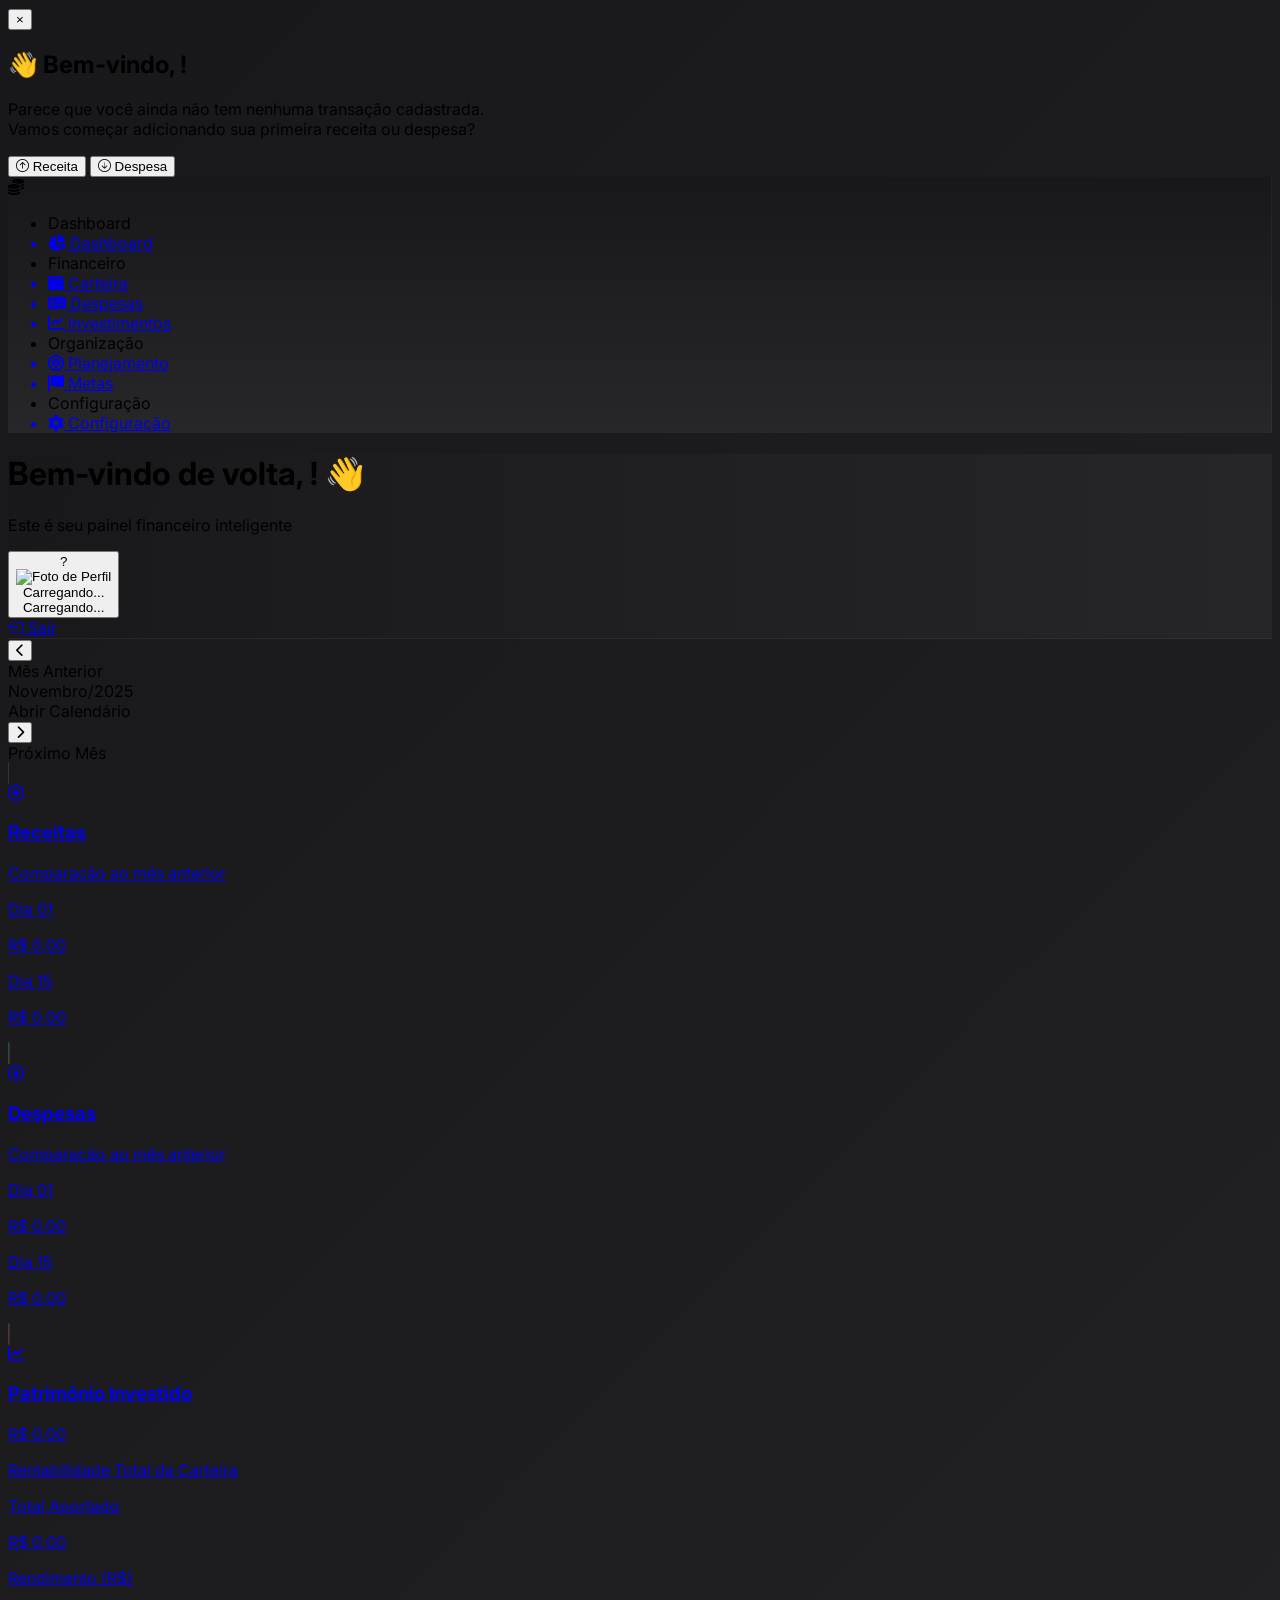
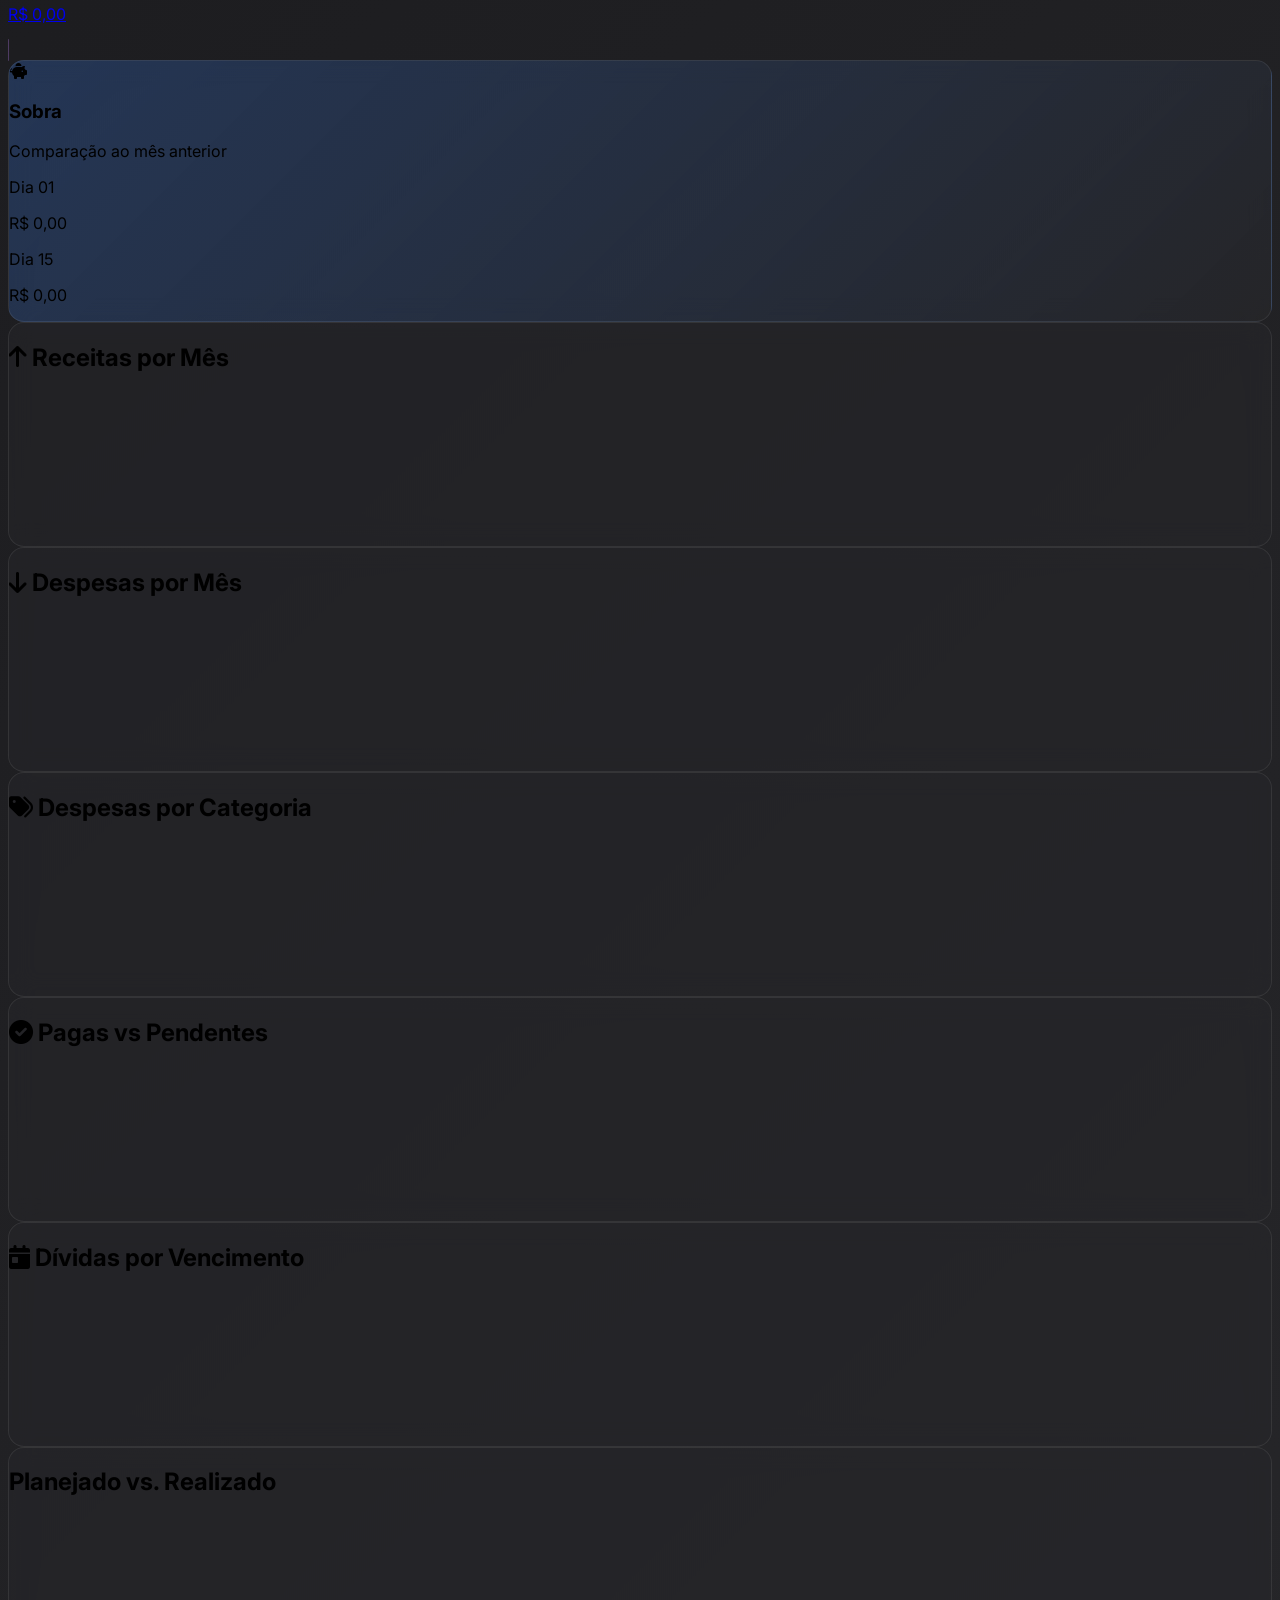
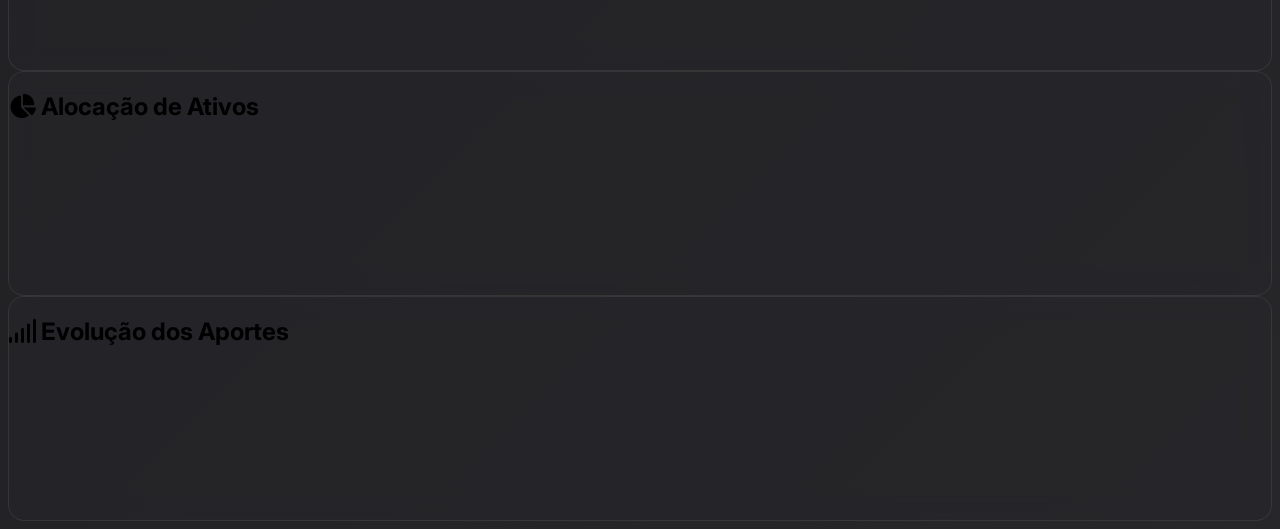
==== commit 673df65d: "bug: Correção da pagina de despesas, de receitas e de investimentos. E retirada de uma pagina que es" ====
--- a/dashboard/index.html
+++ b/dashboard/index.html
@@ -124,12 +124,7 @@
           <span class="hidden group-hover:block">Planejamento</span>
         </li>
       </a>
-      <a href="/aposentadoria/retirement.html">
-        <li class="flex items-center gap-4 p-4 hover:bg-zinc-700/50 w-full text-zinc-400 text-sm">
-          <i class="fas fa-umbrella-beach text-lg"></i>
-          <span class="hidden group-hover:block">Aposentadoria</span>
-        </li>
-      </a>
+      <!-- Aposentadoria removida do menu -->
       <a href="/metas/index.html">
         <li class="flex items-center gap-4 p-4 hover:bg-zinc-700/50 w-full text-zinc-400 text-sm">
           <i class="fas fa-flag text-lg"></i>
